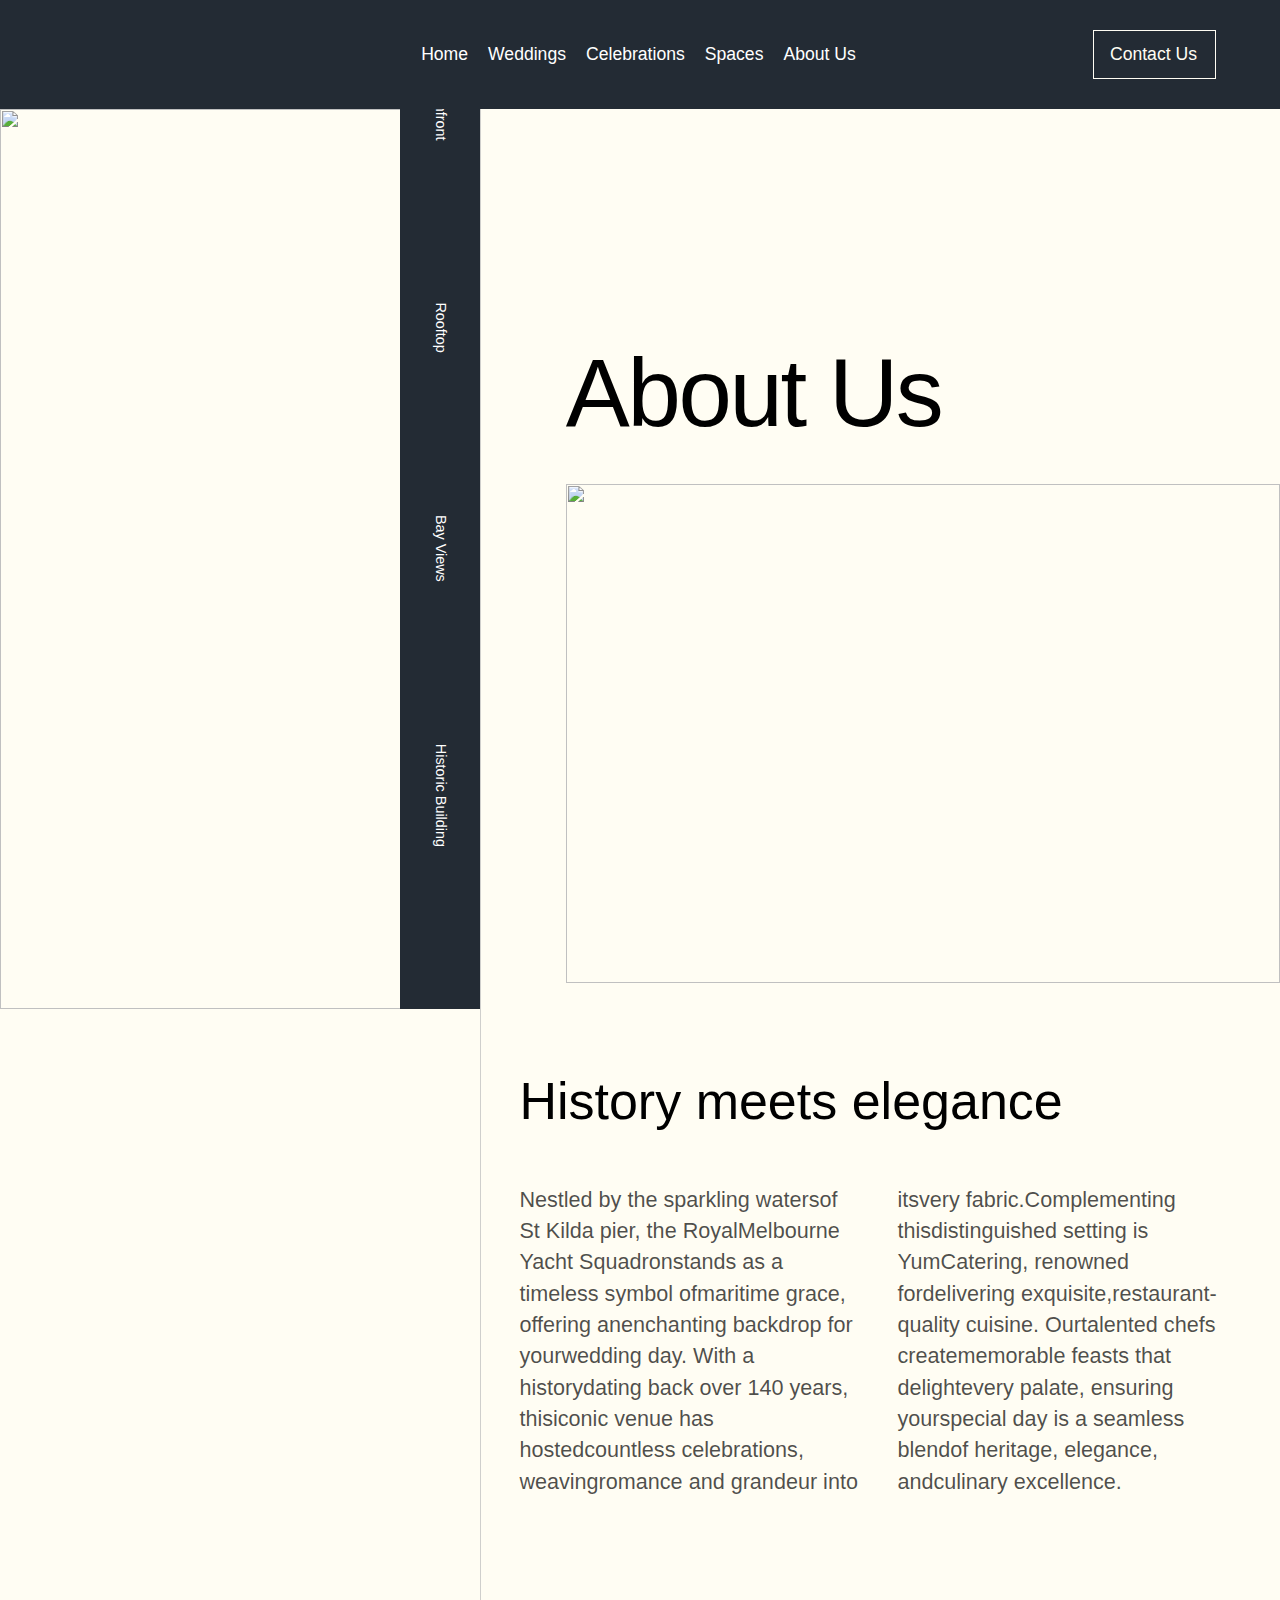
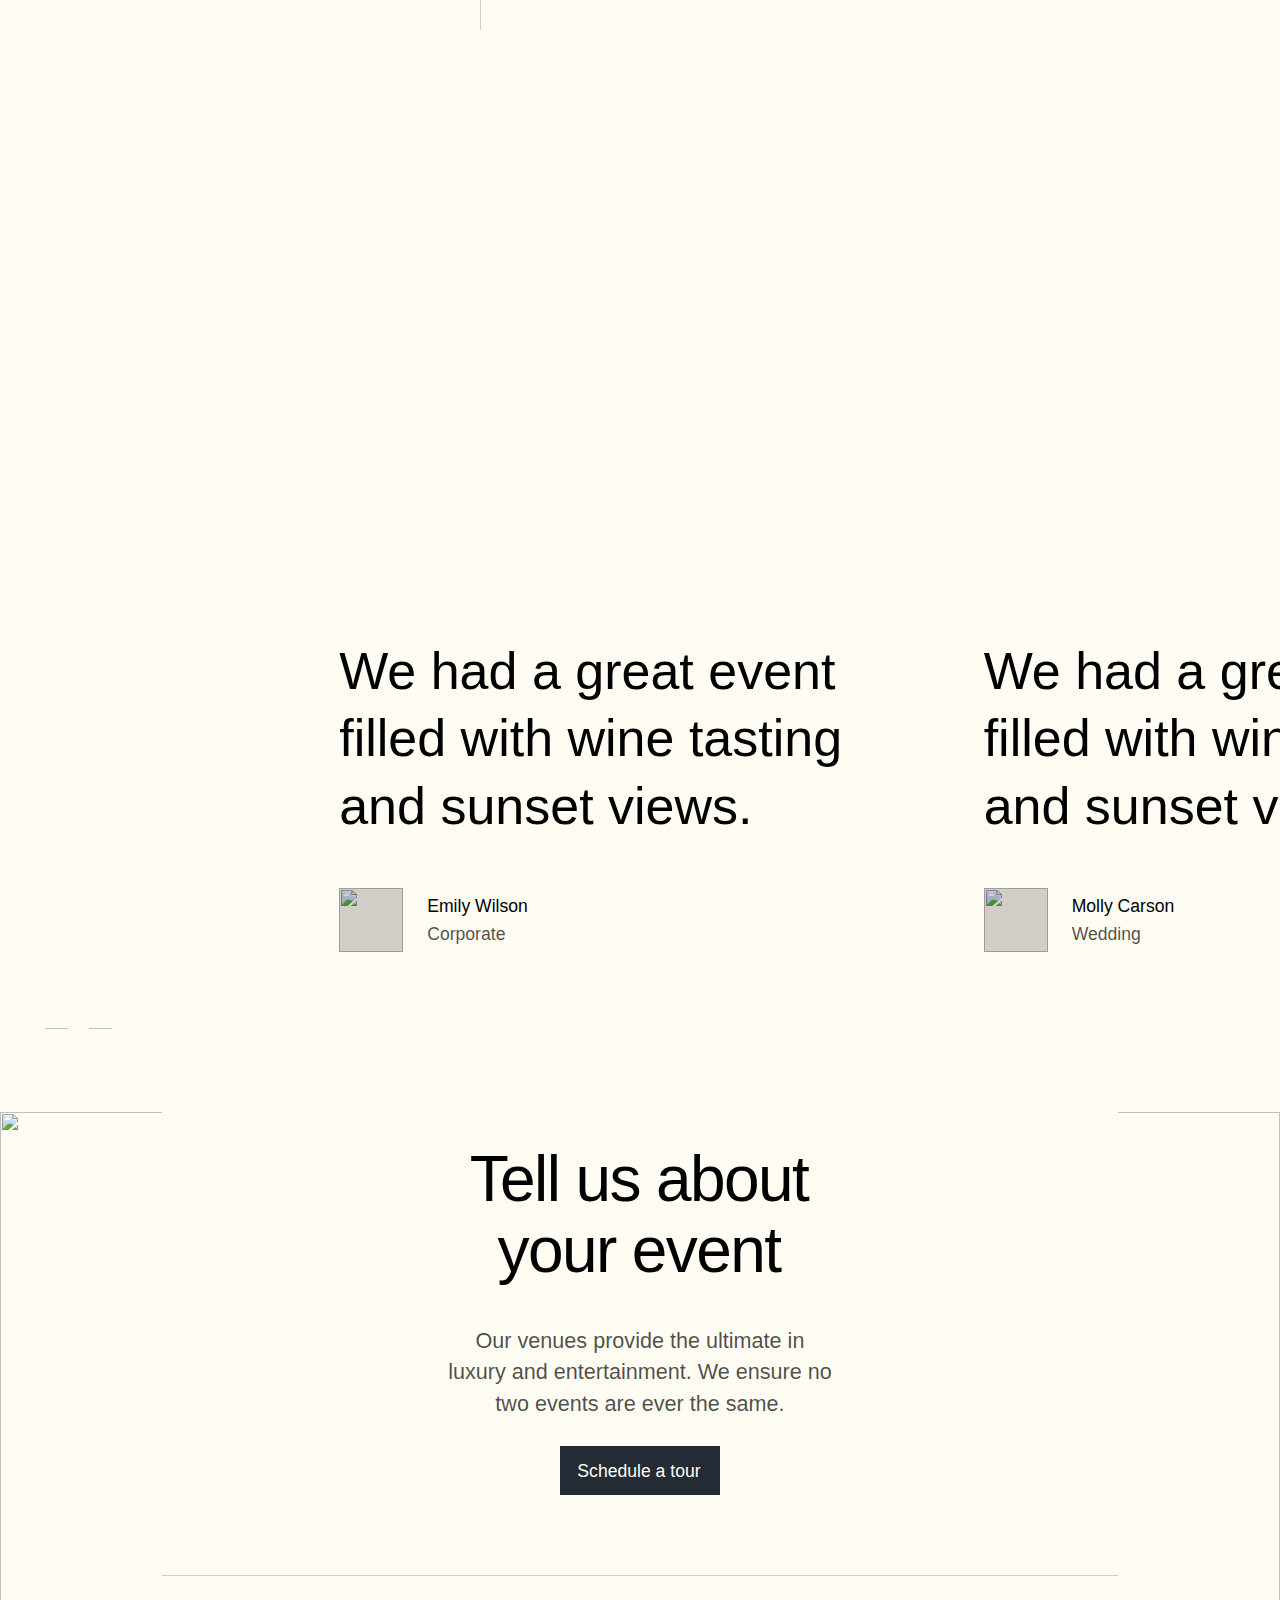
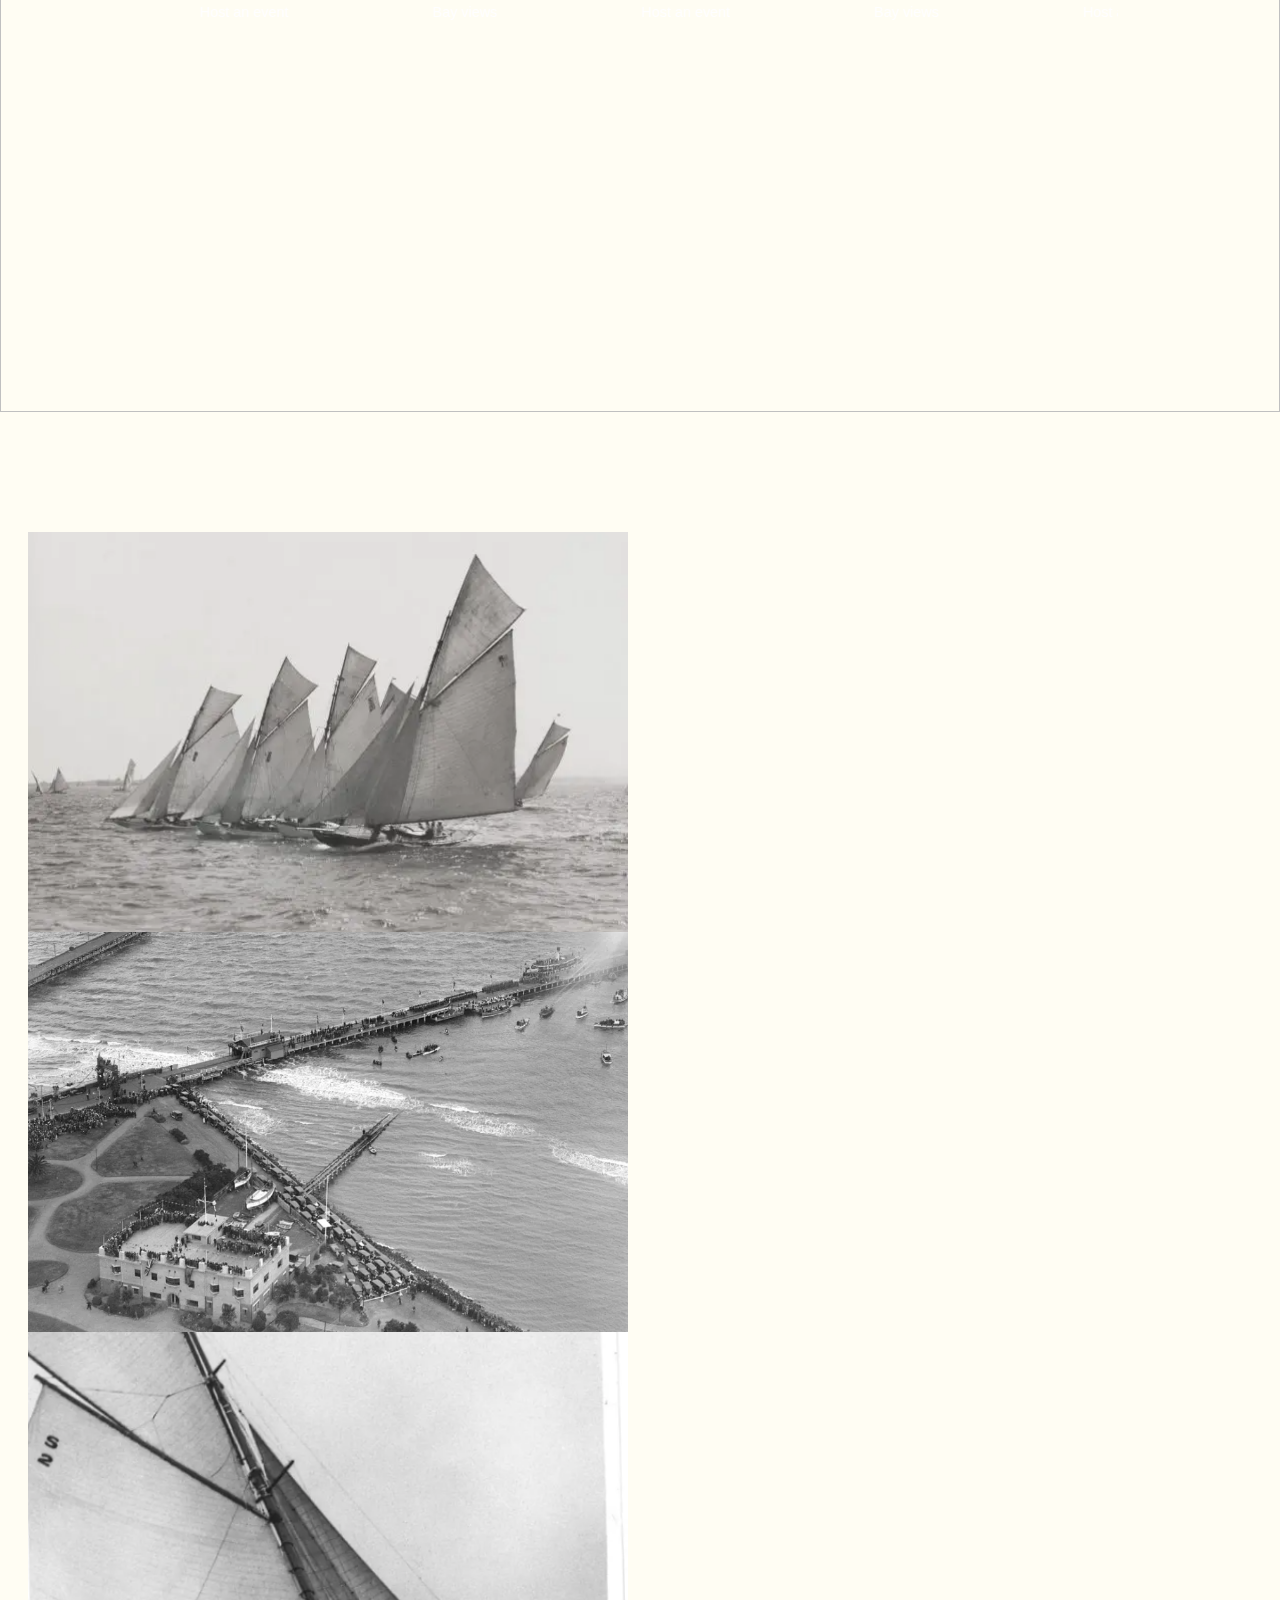
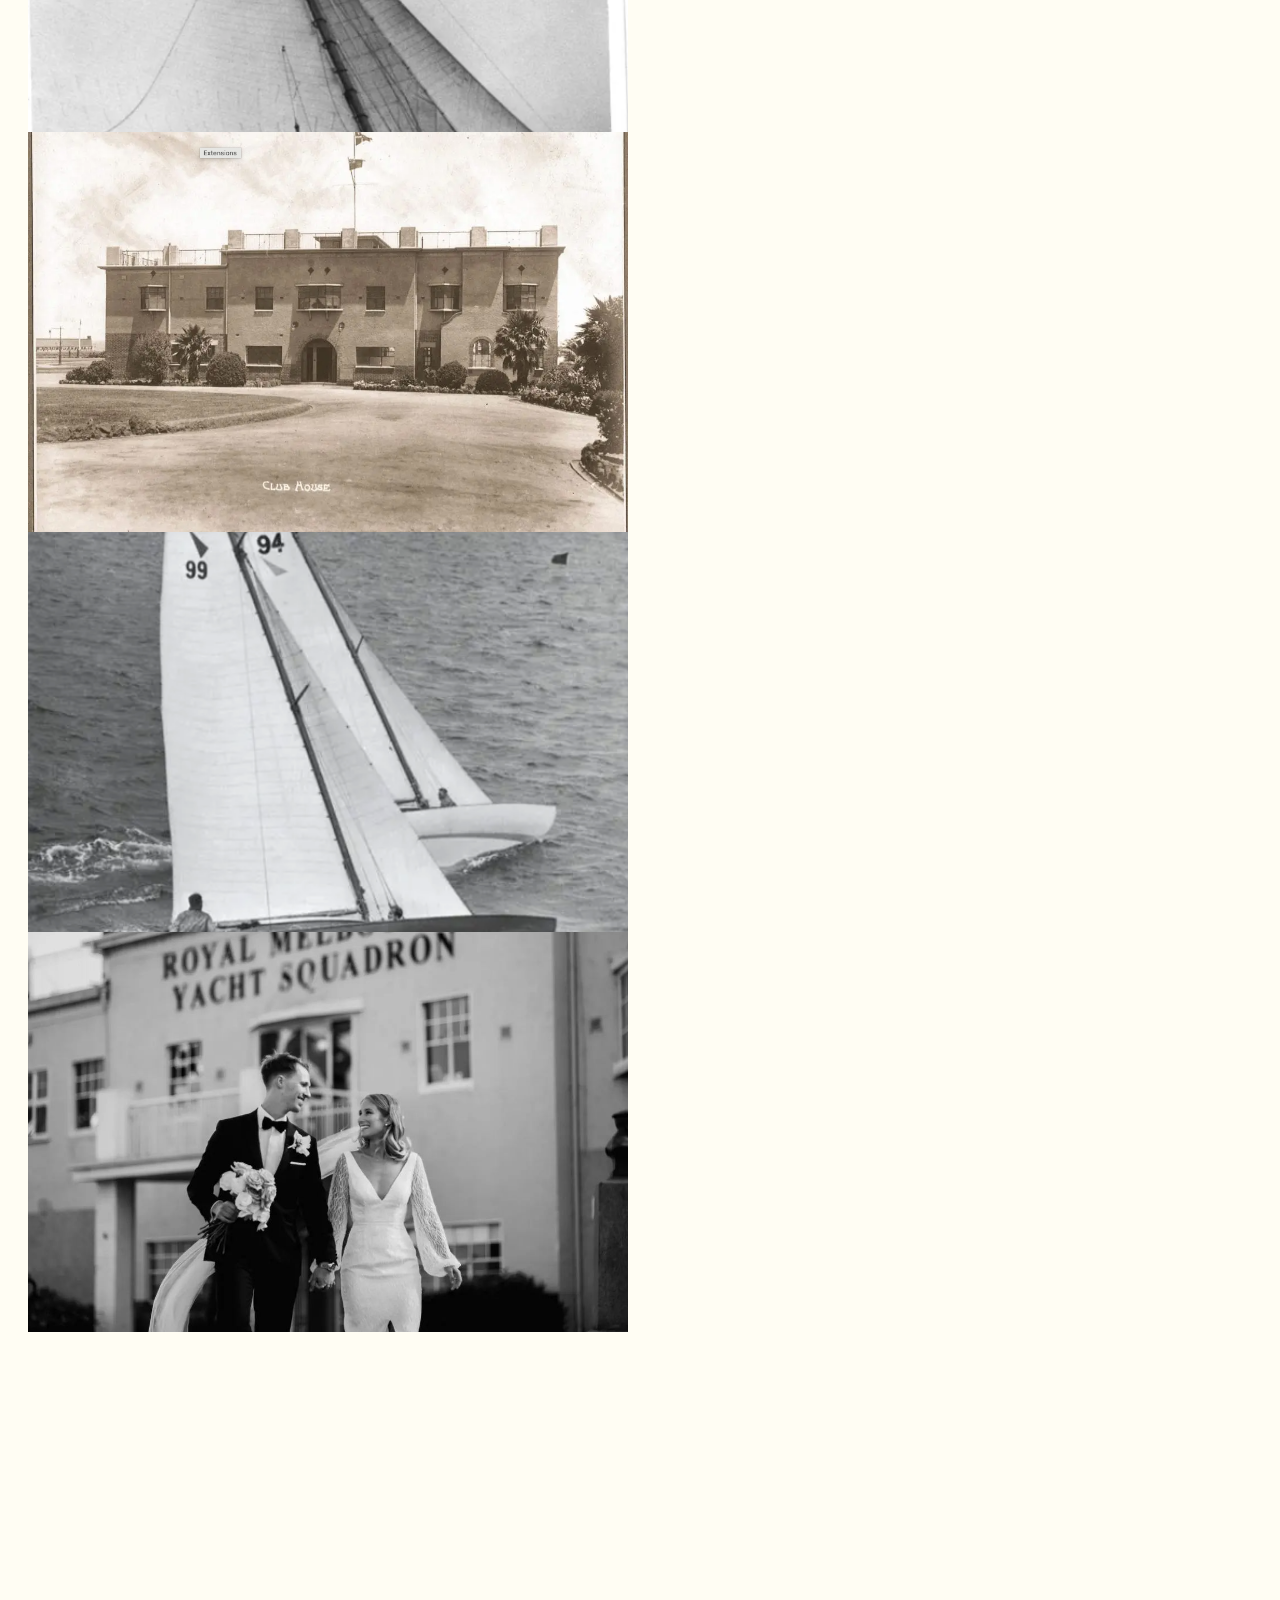
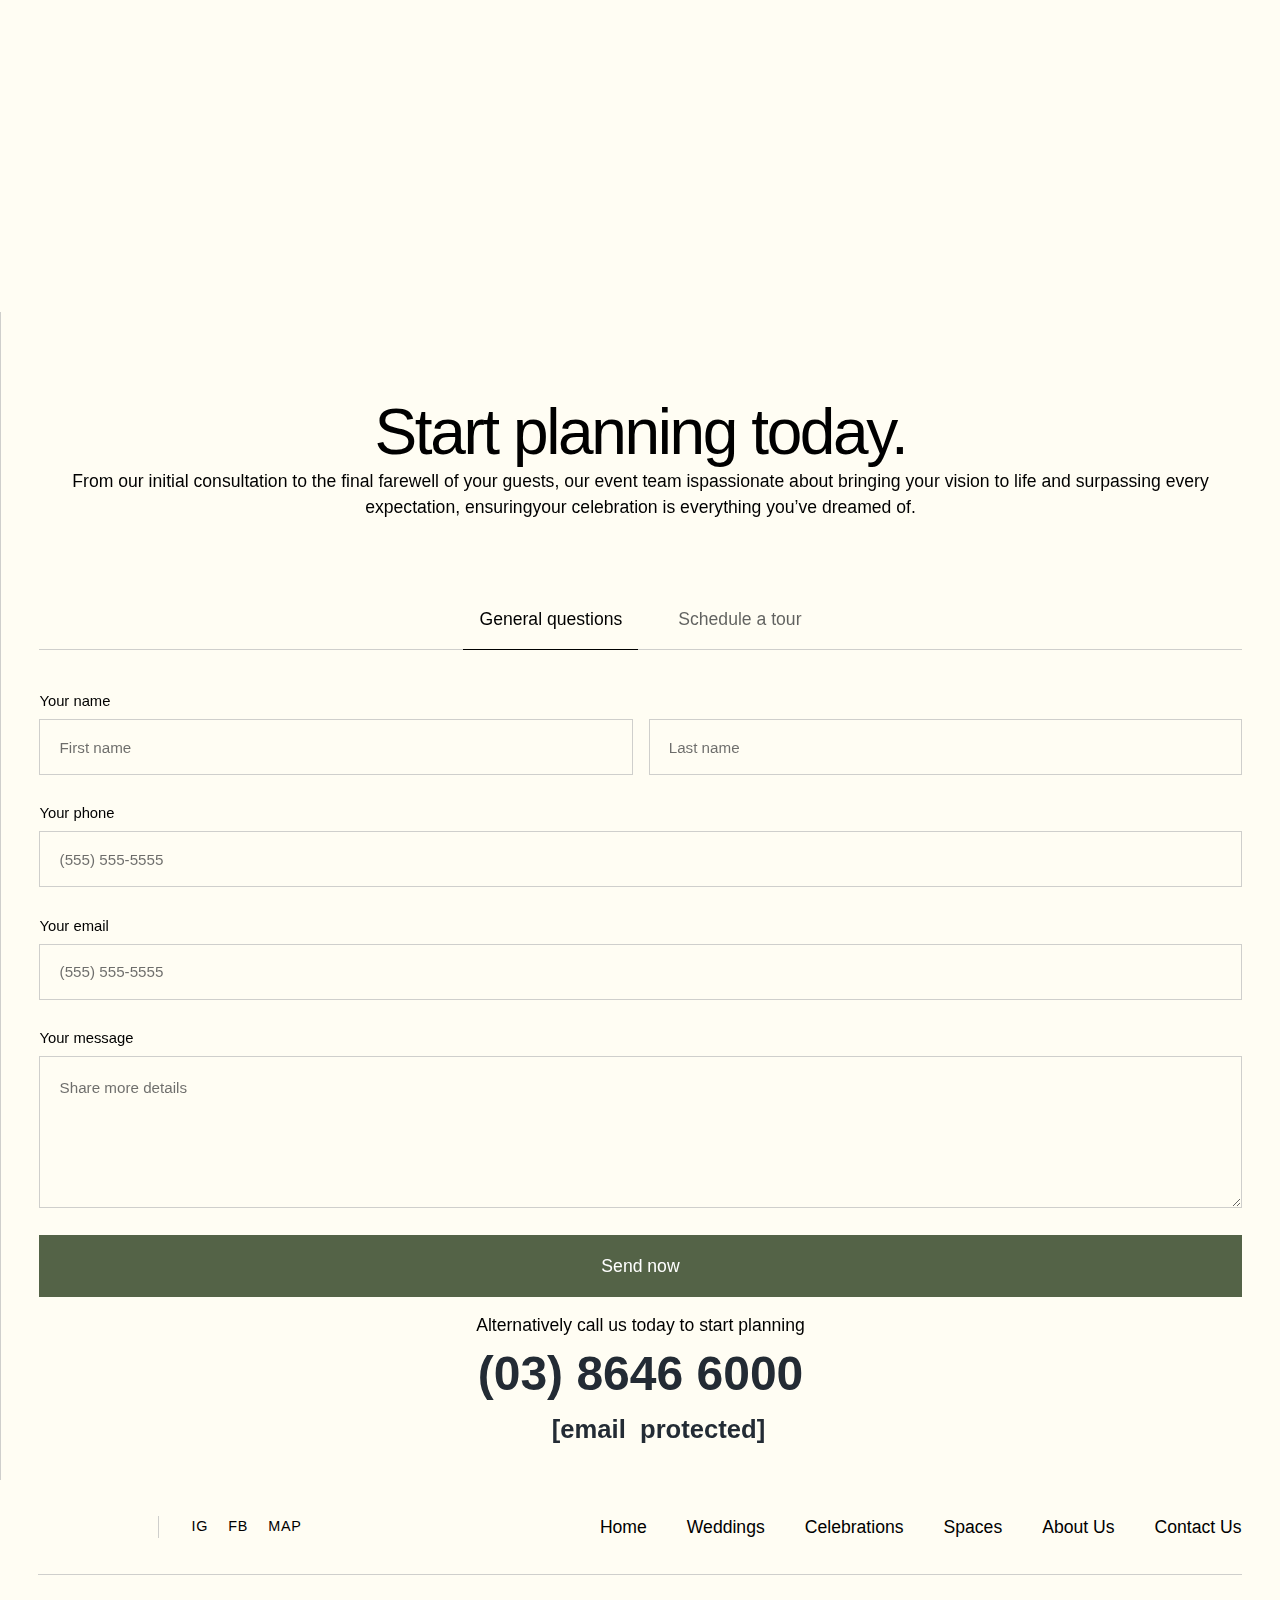
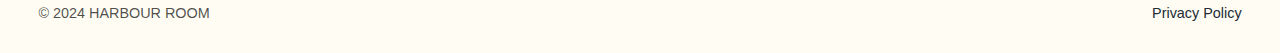
==== about-us.html @ 4103ea05 "Add files via upload" ====
<!DOCTYPE html>
<!-- This site was created in Webflow. https://webflow.com -->
<!-- Last Published: Mon Oct 14 2024 11:47:20 GMT+0000 (Coordinated Universal Time) -->
<html data-wf-domain="harbour.webflow.io" data-wf-page="670756ab6665397a78c5fcaa" data-wf-site="670756aa6665397a78c5fc06" lang="en">
    <head>
        <meta charset="utf-8"/>
        <title>About</title>
        <meta content="About" property="og:title"/>
        <meta content="About" property="twitter:title"/>
        <meta content="width=device-width, initial-scale=1" name="viewport"/>
        <meta content="Webflow" name="generator"/>
        <link href="style.css" rel="stylesheet" type="text/css"/>
        <script type="text/javascript">
            !function(o, c) {
                var n = c.documentElement
                  , t = " w-mod-";
                n.className += t + "js",
                ("ontouchstart"in o || o.DocumentTouch && c instanceof DocumentTouch) && (n.className += t + "touch")
            }(window, document);
        </script>
        <link href="https://cdn.prod.website-files.com/63cefdc9e8fd20f30ae374ee/63fc324bb898992b94e3741b_Favy-con.png" rel="shortcut icon" type="image/x-icon"/>
        <link href="https://cdn.prod.website-files.com/63cefdc9e8fd20f30ae374ee/63fc3253284d8703e1340100_Weby-con.png" rel="apple-touch-icon"/>
        <!-- Please keep this css code to improve the font quality-->
        <style>
            * {
                -webkit-font-smoothing: antialiased;
                -moz-osx-font-smoothing: grayscale;
            }
        </style>
    </head>
    <body>
        <div class="page-wrapper">
            <div class="preloader">
                <div class="clip">
                    <div class="preloader-logo">
                        <div>HARBOUR ROOM</div>
                    </div>
                    <div class="preloader-logo preloader-bottom">
                        <div>About</div>
                    </div>
                </div>
            </div>
            <main class="main-wrapper">
                <div data-animation="default" data-collapse="medium" data-duration="400" data-easing="ease" data-easing2="ease" role="banner" class="efi-nav-03 w-nav">
                    <div class="efi-nav-03-inner">
											<a href="index.html" class="efi-brand white w-nav-brand">
												<img src="https://cdn.prod.website-files.com/670756aa6665397a78c5fc06/670b1c973e164165fc788d27_HR-CREAM.png" loading="lazy" width="120" sizes="120px" alt="" srcset="https://cdn.prod.website-files.com/670756aa6665397a78c5fc06/670b1c973e164165fc788d27_HR-CREAM-p-500.png 500w, https://cdn.prod.website-files.com/670756aa6665397a78c5fc06/670b1c973e164165fc788d27_HR-CREAM-p-800.png 800w, https://cdn.prod.website-files.com/670756aa6665397a78c5fc06/670b1c973e164165fc788d27_HR-CREAM-p-1080.png 1080w, https://cdn.prod.website-files.com/670756aa6665397a78c5fc06/670b1c973e164165fc788d27_HR-CREAM-p-1600.png 1600w, https://cdn.prod.website-files.com/670756aa6665397a78c5fc06/670b1c973e164165fc788d27_HR-CREAM-p-2000.png 2000w, https://cdn.prod.website-files.com/670756aa6665397a78c5fc06/670b1c973e164165fc788d27_HR-CREAM-p-2600.png 2600w, https://cdn.prod.website-files.com/670756aa6665397a78c5fc06/670b1c973e164165fc788d27_HR-CREAM-p-3200.png 3200w, https://cdn.prod.website-files.com/670756aa6665397a78c5fc06/670b1c973e164165fc788d27_HR-CREAM.png 5000w"/>
										</a>
										<nav role="navigation" class="efi-nav-03-nav-menu w-nav-menu">
												<a href="index.html" class="efi-nav-link darknavybluenavbar w-nav-link">Home</a>
												<a href="weddings.html" class="efi-nav-link darknavybluenavbar w-nav-link">Weddings</a>
												<a href="celebrations.html" class="efi-nav-link darknavybluenavbar w-nav-link">Celebrations</a>
												<a href="spaces.html" class="efi-nav-link darknavybluenavbar w-nav-link">Spaces</a>
												<a href="about-us.html" class="efi-nav-link darknavybluenavbar w-nav-link">About Us</a>
										</nav>
										<a href="contact-us.html" class="button is-icon hide-tablet w-inline-block">
                            <div class="clip">
                                <div class="button-text textnavbar">
                                    <div class="text-size-tiny text-color-black textnavbar">Contact Us</div>
                                </div>
                                <div class="button-text button-text-bottom">
                                    <div class="text-size-tiny text-color-black">Contact Us</div>
                                </div>
                            </div>
                        </a>
                        <div class="efi-button-menu w-nav-button">
                            <div class="icon white w-icon-nav-menu"></div>
                        </div>
                    </div>
                </div>
                <div class="about-hero">
                    <div data-w-id="ff71f918-5d65-c9d0-6750-a0932d5bd786" class="about-hero-block">
                        <div id="w-node-ff71f918-5d65-c9d0-6750-a0932d5bd787-78c5fcaa" class="basic-hero-left">
                            <div id="w-node-ff71f918-5d65-c9d0-6750-a0932d5bd788-78c5fcaa" class="basic-hero-side">
                                <img src="https://cdn.prod.website-files.com/670756aa6665397a78c5fc06/670b238801de0ce13845ffaf_Screen%20Shot%202024-09-26%20at%203.10.56%20pm.png" loading="lazy" alt="" class="image-fill"/>
                            </div>
                        </div>
                        <div id="w-node-ff71f918-5d65-c9d0-6750-a0932d5bd78b-78c5fcaa" class="strip-loop">
                            <div class="home-hero-strip">
                                <div class="rotate-text">
																	<div class="text-size-xsmall">Bay Views</div>
																	<div class="text-size-xsmall">Beachfront</div>
																	<div class="text-size-xsmall">Rooftop</div>
																	<div class="text-size-xsmall">Bay Views</div>
																	<div class="text-size-xsmall">Historic Building</div>
                                </div>
                                <div class="rotate-text">
																	<div class="text-size-xsmall">Bay Views</div>
																	<div class="text-size-xsmall">Beachfront</div>
																	<div class="text-size-xsmall">Rooftop</div>
																	<div class="text-size-xsmall">Bay Views</div>
																	<div class="text-size-xsmall">Historic Building</div>
                                </div>
                            </div>
                        </div>
                        <div id="w-node-ff71f918-5d65-c9d0-6750-a0932d5bd797-78c5fcaa" class="about-hero-right">
                            <div class="about-hero-content">
                                <div id="w-node-ff71f918-5d65-c9d0-6750-a0932d5bd79a-78c5fcaa" class="padding-vertical padding-medium">
                                    <div class="padding-left padding-large">
                                        <div class="margin-bottom">
                                            <div data-w-id="089b2be0-e39d-7f14-6cbe-6969676c0ebd" class="about-hero-text">
                                                <div class="about-hero-heading">
                                                    <h1 class="heading-style-h1">About Us</h1>
                                                </div>
                                            </div>
                                        </div>
                                    </div>
                                </div>
                                <div class="padding-left padding-large">
                                    <div class="about-hero-image">
                                        <img src="https://cdn.prod.website-files.com/670756aa6665397a78c5fc06/670b2388d43d7adda227464a_Screen%20Shot%202024-09-26%20at%203.11.11%20pm.png" loading="lazy" sizes="(max-width: 479px) 87vw, (max-width: 767px) 51vw, (max-width: 991px) 46vw, (max-width: 1919px) 59vw, 65vw" srcset="https://cdn.prod.website-files.com/670756aa6665397a78c5fc06/670b2388d43d7adda227464a_Screen%20Shot%202024-09-26%20at%203.11.11%20pm-p-500.png 500w, https://cdn.prod.website-files.com/670756aa6665397a78c5fc06/670b2388d43d7adda227464a_Screen%20Shot%202024-09-26%20at%203.11.11%20pm-p-800.png 800w, https://cdn.prod.website-files.com/670756aa6665397a78c5fc06/670b2388d43d7adda227464a_Screen%20Shot%202024-09-26%20at%203.11.11%20pm.png 1019w" alt="" class="image-fill"/>
                                    </div>
                                </div>
                                <div class="padding-vertical padding-large">
                                    <div class="padding-horizontal padding-large">
                                        <div class="margin-bottom margin-medium">
                                            <div class="about-hero-description">
                                                <p class="text-size-large">
                                                    History meets elegance<br/>
                                                </p>
                                            </div>
                                        </div>
                                        <div class="margin-bottom margin-medium">
                                            <div class="home-feature-text">
                                                <p class="text-size-regular dual-paragraph text-color-grey">
                                                    Nestled by the sparkling watersof St Kilda pier, the RoyalMelbourne Yacht Squadronstands as a timeless symbol ofmaritime grace, offering anenchanting backdrop for yourwedding day. With a historydating back over 140 years, thisiconic venue has hostedcountless celebrations, weavingromance and grandeur into itsvery fabric.Complementing thisdistinguished setting is YumCatering, renowned fordelivering exquisite,restaurant-quality cuisine. Ourtalented chefs creatememorable feasts that delightevery palate, ensuring yourspecial day is a seamless blendof heritage, elegance, andculinary excellence.<br/>
                                                </p>
                                            </div>
                                        </div>
                                    </div>
                                </div>
                            </div>
                        </div>
                        <div id="w-node-ff71f918-5d65-c9d0-6750-a0932d5bd7a7-78c5fcaa" class="basic-hero-bottom">
                            <div class="padding-vertical padding-large">
                                <div class="padding-horizontal padding-medium">
                                    <div class="services-bottom-content">
                                        <div data-w-id="dd271ce9-48e7-0dba-3b5f-7899a14c0c36">
                                            <div class="clip">
                                                <h1 class="heading-style-h1 text-color-white text-align-center h1abouthero">Testimonials</h1>
                                            </div>
                                        </div>
                                    </div>
                                </div>
                            </div>
                        </div>
                    </div>
                </div>
                <div class="testimonials">
                    <div>
                        <div class="padding-bottom padding-xlarge">
                            <div class="padding-horizontal padding-medium">
                                <div>
                                    <div data-delay="4000" data-animation="slide" class="testimonial-slider w-slider" data-autoplay="false" data-easing="ease" data-hide-arrows="false" data-disable-swipe="false" data-autoplay-limit="0" data-nav-spacing="5" data-duration="500" data-infinite="true">
                                        <div class="mask w-slider-mask">
                                            <div class="testimonial-slide w-slide">
                                                <div class="testimonial-slide-content">
                                                    <div class="margin-bottom margin-medium">
                                                        <p class="text-size-large">We had a great event filled with wine tasting and sunset views.</p>
                                                    </div>
                                                    <div class="testimonial-slide-text">
                                                        <div class="testimonial-image">
                                                            <img src="https://cdn.prod.website-files.com/670756aa6665397a78c5fc06/670756ab6665397a78c5fdd3_Face%20three.webp" loading="lazy" alt="" sizes="(max-width: 479px) 47.99715805053711px, (max-width: 767px) 10vw, 63.99147415161133px" srcset="https://cdn.prod.website-files.com/670756aa6665397a78c5fc06/670756ab6665397a78c5fdd3_Face%2520three-p-500.jpeg 500w, https://cdn.prod.website-files.com/670756aa6665397a78c5fc06/670756ab6665397a78c5fdd3_Face%20three.webp 640w" class="image-fill"/>
                                                            <div class="image-overlay"></div>
                                                        </div>
                                                        <div>
                                                            <p class="text-size-small">Emily Wilson</p>
                                                            <p class="text-size-small text-color-grey">Corporate</p>
                                                        </div>
                                                    </div>
                                                </div>
                                            </div>
                                            <div class="testimonial-slide w-slide">
                                                <div class="testimonial-slide-content">
                                                    <div class="margin-bottom margin-medium">
                                                        <p class="text-size-large">We had a great event filled with wine tasting and sunset views.</p>
                                                    </div>
                                                    <div class="testimonial-slide-text">
                                                        <div class="testimonial-image">
                                                            <img src="https://cdn.prod.website-files.com/670756aa6665397a78c5fc06/670756ab6665397a78c5fdd5_Face%20one.webp" loading="lazy" alt="" sizes="(max-width: 479px) 47.99715805053711px, (max-width: 767px) 10vw, 63.99147415161133px" srcset="https://cdn.prod.website-files.com/670756aa6665397a78c5fc06/670756ab6665397a78c5fdd5_Face%2520one-p-500.jpeg 500w, https://cdn.prod.website-files.com/670756aa6665397a78c5fc06/670756ab6665397a78c5fdd5_Face%20one.webp 640w" class="image-fill"/>
                                                            <div class="image-overlay"></div>
                                                        </div>
                                                        <div>
                                                            <p class="text-size-small">Molly Carson</p>
                                                            <p class="text-size-small text-color-grey">Wedding</p>
                                                        </div>
                                                    </div>
                                                </div>
                                            </div>
                                            <div class="testimonial-slide w-slide">
                                                <div class="testimonial-slide-content">
                                                    <div class="margin-bottom margin-medium">
                                                        <p class="text-size-large">We had a great event filled with wine tasting and sunset views.</p>
                                                    </div>
                                                    <div class="testimonial-slide-text">
                                                        <div class="testimonial-image">
                                                            <img src="https://cdn.prod.website-files.com/670756aa6665397a78c5fc06/670756ab6665397a78c5fdd4_Face%20four.webp" loading="lazy" alt="" sizes="(max-width: 479px) 47.99715805053711px, (max-width: 767px) 10vw, 63.99147415161133px" srcset="https://cdn.prod.website-files.com/670756aa6665397a78c5fc06/670756ab6665397a78c5fdd4_Face%2520four-p-500.jpeg 500w, https://cdn.prod.website-files.com/670756aa6665397a78c5fc06/670756ab6665397a78c5fdd4_Face%20four.webp 640w" class="image-fill"/>
                                                            <div class="image-overlay"></div>
                                                        </div>
                                                        <div>
                                                            <p class="text-size-small">Jessica Dawson</p>
                                                            <p class="text-size-small text-color-grey">Wedding</p>
                                                        </div>
                                                    </div>
                                                </div>
                                            </div>
                                        </div>
                                        <div class="testimonial-arrow w-slider-arrow-left">
                                            <img src="https://cdn.prod.website-files.com/670756aa6665397a78c5fc06/670756ab6665397a78c5fdbd_Left%20icon%20reg.svg" loading="lazy" alt="" class="icon-1x1-medium"/>
                                        </div>
                                        <div class="testimonial-arrow right-arrow w-slider-arrow-right">
                                            <img src="https://cdn.prod.website-files.com/670756aa6665397a78c5fc06/670756ab6665397a78c5fdbe_Righ%20icon%20reg.svg" loading="lazy" alt="" class="icon-1x1-medium"/>
                                        </div>
                                        <div class="testimonial-slide-nav w-slider-nav w-slider-nav-invert w-round"></div>
                                    </div>
                                </div>
                            </div>
                        </div>
                    </div>
                </div>
                <div class="basic-footer-action">
                    <div data-w-id="ff71f918-5d65-c9d0-6750-a0932d5bd7cc" class="call-center">
                        <div class="featured-background">
                            <img src="https://cdn.prod.website-files.com/670756aa6665397a78c5fc06/670b219dfc4e2e91ce3fa74a_305099148_607508421078916_7541260414501964688_n.jpg" loading="lazy" sizes="100vw" srcset="https://cdn.prod.website-files.com/670756aa6665397a78c5fc06/670b219dfc4e2e91ce3fa74a_305099148_607508421078916_7541260414501964688_n-p-500.jpg 500w, https://cdn.prod.website-files.com/670756aa6665397a78c5fc06/670b219dfc4e2e91ce3fa74a_305099148_607508421078916_7541260414501964688_n-p-800.jpg 800w, https://cdn.prod.website-files.com/670756aa6665397a78c5fc06/670b219dfc4e2e91ce3fa74a_305099148_607508421078916_7541260414501964688_n-p-1080.jpg 1080w, https://cdn.prod.website-files.com/670756aa6665397a78c5fc06/670b219dfc4e2e91ce3fa74a_305099148_607508421078916_7541260414501964688_n.jpg 1280w" alt="" class="image-fill"/>
                        </div>
                        <div class="padding-horizontal padding-medium">
                            <div id="w-node-ff71f918-5d65-c9d0-6750-a0932d5bd7d1-78c5fcaa" class="call-center-block">
                                <div class="padding-horizontal padding-medium">
                                    <div class="call-content">
                                        <div class="call-intro">
                                            <div data-w-id="ff71f918-5d65-c9d0-6750-a0932d5bd7d5" class="margin-bottom">
                                                <div class="clip">
                                                    <h2 class="heading-style-h2 text-align-center">Tell us about</h2>
                                                </div>
                                                <div class="clip">
                                                    <h2 class="heading-style-h2 text-align-center">your event</h2>
                                                </div>
                                            </div>
                                            <div id="w-node-ff71f918-5d65-c9d0-6750-a0932d5bd7d8-78c5fcaa" class="call-center-text">
                                                <div class="margin-bottom margin-small">
                                                    <p class="text-size-regular text-color-grey text-align-center">
                                                        Our venues provide the ultimate in luxury and entertainment. We ensure no two events are ever the same.
                                                        
                                                    </p>
                                                </div>
                                                <a href="contact-us.html" class="button is-icon w-inline-block">
                                                    <div class="clip">
                                                        <div class="button-text">
                                                            <div class="text-size-tiny text-color-black">Schedule a tour</div>
                                                        </div>
                                                        <div class="button-text button-text-bottom">
                                                            <div class="text-size-tiny text-color-black">Host an event</div>
                                                        </div>
                                                    </div>
                                                </a>
                                            </div>
                                        </div>
                                    </div>
                                </div>
                                <div class="call-bottom">
                                    <div class="padding-horizontal padding-medium">
                                        <div class="home-feature-top-content">
                                            <div class="call-strip">
                                                <div class="text-size-xsmall">Host an event</div>
                                                <div class="text-size-xsmall">Bay views</div>
                                                <div class="text-size-xsmall">Host an event</div>
                                                <div class="text-size-xsmall">Bay views</div>
                                                <div class="text-size-xsmall">Host an event</div>
                                                <div class="text-size-xsmall">Bay views</div>
                                            </div>
                                            <div class="call-strip">
                                                <div class="text-size-xsmall">Host an event</div>
                                                <div class="text-size-xsmall">Bay views</div>
                                                <div class="text-size-xsmall">Host an event</div>
                                                <div class="text-size-xsmall">Bay views</div>
                                                <div class="text-size-xsmall">Host an event</div>
                                                <div class="text-size-xsmall">Bay views</div>
                                            </div>
                                        </div>
                                    </div>
                                </div>
                            </div>
                        </div>
                    </div>
                </div>

								<div class="gallery-module" style="padding-top: 120px;">
									<ul class="gallery-slider popup-gallery">
										<li>
												<img src="imgs/Slider-about/1 (1).png" alt="">
										</li>
								
										<li>
												<img src="imgs/Slider-about/1 (2).png" alt="">
										</li>
										<li>
												<img src="imgs/Slider-about/1 (3).png" alt="">
										</li>
										<li>
												<img src="imgs/Slider-about/1 (4).png" alt="">
										</li>
										<li>
												<img src="imgs/Slider-about/1 (5).png" alt="">
										</li>
										<li>
											<img src="imgs/Slider-about/1 (6).webp" alt="">
									</li>
							
									
										
									</ul>
								</div>

								<div style="width: 100%; height: 500px; padding-top: 60px;">
									<iframe 
											src="https://www.google.com/maps/embed?pb=!1m18!1m12!1m3!1d3151.964768834393!2d144.9694091!3d-37.8632973!2m3!1f0!2f0!3f0!3m2!1i1024!2i768!4f13.1!3m3!1m2!1s0x6ad669fc49ff16bf%3A0x67dfb8acd1918521!2sHarbour%20Room!5e0!3m2!1sen!2sau!4v1697306584049!5m2!1sen!2sau" 
											width="100%" 
											height="100%" 
											style="border:0;" 
											allowfullscreen="" 
											loading="lazy" 
											referrerpolicy="no-referrer-when-downgrade">
									</iframe>
							</div>
                <div class="footer">
                    <div class="footer-block">
                        <div class="basic-hero-block">
                            <div class="contact-hero-left">
                                <div data-w-id="5a361911-82d6-07d4-bead-7258f9fcea68" class="padding-vertical padding-large">
                                    <div class="padding-horizontal padding-medium">
                                        <div class="home-hero-heading">
                                            <h1 class="heading-style-h1 text-align-center">Start planning today.</h1>
                                            <p class="paragraph">From our initial consultation to the final farewell of your guests, our event team ispassionate about bringing your vision to life and surpassing every expectation, ensuringyour celebration is everything you’ve dreamed of.</p>
                                        </div>
                                    </div>
                                </div>
                                <div id="w-node-_5a361911-82d6-07d4-bead-7258f9fcea6f-faf435f2" class="padding-bottom padding-large">
                                    <div class="padding-horizontal padding-large">
                                        <div class="contact-content">
                                            <div class="contact-body">
                                                <div data-current="Tab 1" data-easing="ease" data-duration-in="300" data-duration-out="100" class="contact-tabs w-tabs">
                                                    <div class="contact-tab-menu w-tab-menu">
                                                        <a data-w-tab="Tab 1" class="contact-tab-link into-view-3 w-inline-block w-tab-link w--current">
                                                            <div class="text-size-small">General questions</div>
                                                        </a>
                                                        <a data-w-tab="Tab 3" class="contact-tab-link w-inline-block w-tab-link">
                                                            <div class="text-size-small">Schedule a tour</div>
                                                        </a>
                                                    </div>
                                                    <div class="into-view-6 w-tab-content">
                                                        <div data-w-tab="Tab 1" class="w-tab-pane w--tab-active">
                                                            <div class="contact-body-block">
                                                                <div class="w-form">
                                                                    <form id="email-form" name="email-form" data-name="Email Form" method="get" data-wf-page-id="670756ab6665397a78c5fcaa" data-wf-element-id="5a361911-82d6-07d4-bead-7258f9fcea7f">
                                                                        <div class="margin-bottom margin-small">
                                                                            <div class="margin-bottom margin-tiny">
                                                                                <label for="name" class="form-label">Your name</label>
                                                                            </div>
                                                                            <div class="form-two-columns">
                                                                                <div id="w-node-_5a361911-82d6-07d4-bead-7258f9fcea85-faf435f2" class="form-input-block">
                                                                                    <input class="input w-input" maxlength="256" name="First-name-7" data-name="First Name 7" placeholder="First name" type="text" id="First-name-7"/>
                                                                                </div>
                                                                                <div id="w-node-_5a361911-82d6-07d4-bead-7258f9fcea87-faf435f2" class="form-input-block">
                                                                                    <input class="input w-input" maxlength="256" name="Last-name-7" data-name="Last Name 7" placeholder="Last name" type="text" id="Last-name-7"/>
                                                                                </div>
                                                                            </div>
                                                                        </div>
                                                                        <div class="margin-bottom margin-small">
                                                                            <div class="margin-bottom margin-tiny">
                                                                                <label for="name" class="form-label">Your phone</label>
                                                                            </div>
                                                                            <div>
                                                                                <div class="form-input-block">
                                                                                    <input class="input w-input" maxlength="256" name="Phone-9" data-name="Phone 9" placeholder="(555) 555-5555" type="tel" id="Phone-9"/>
                                                                                </div>
                                                                            </div>
                                                                        </div>
                                                                        <div class="margin-bottom margin-small">
                                                                            <div class="margin-bottom margin-tiny">
                                                                                <label for="name" class="form-label">Your email</label>
                                                                            </div>
                                                                            <div>
                                                                                <div class="form-input-block">
                                                                                    <input class="input w-input" maxlength="256" name="Phone-5" data-name="Phone 5" placeholder="(555) 555-5555" type="tel" id="Phone-5"/>
                                                                                </div>
                                                                            </div>
                                                                        </div>
                                                                        <div class="margin-bottom margin-small">
                                                                            <div class="margin-bottom margin-tiny">
                                                                                <label for="name" class="form-label">Your message</label>
                                                                            </div>
                                                                            <div class="form-input-block">
                                                                                <textarea id="Message-7" name="Message-7" maxlength="5000" data-name="Message 7" placeholder="Share more details" class="input is-text-area w-input"></textarea>
                                                                            </div>
                                                                        </div>
                                                                        <input type="submit" data-wait="Please wait..." class="button is-form-submit w-button" value="Send now"/>
                                                                    </form>
                                                                    <div class="form-success w-form-done">
                                                                        <div>Thank you! Your submission has been received!</div>
                                                                    </div>
                                                                    <div class="form-error w-form-fail">
                                                                        <div>Oops! Something went wrong while submitting the form.</div>
                                                                    </div>
                                                                </div>
                                                            </div>
                                                        </div>
                                                        <div data-w-tab="Tab 3" class="w-tab-pane">
                                                            <div class="contact-body-block">
                                                                <div class="w-form">
                                                                    <form id="email-form" name="email-form" data-name="Email Form" method="get" data-wf-page-id="670756ab6665397a78c5fcaa" data-wf-element-id="5a361911-82d6-07d4-bead-7258f9fceaa7">
                                                                        <div class="margin-bottom margin-small">
                                                                            <div class="margin-bottom margin-tiny">
                                                                                <label for="name" class="form-label">Your name</label>
                                                                            </div>
                                                                            <div class="form-two-columns">
                                                                                <div id="w-node-_5a361911-82d6-07d4-bead-7258f9fceaad-faf435f2" class="form-input-block">
                                                                                    <input class="input w-input" maxlength="256" name="First-name-6" data-name="First Name 6" placeholder="First name" type="text" id="First-name-6"/>
                                                                                </div>
                                                                                <div id="w-node-_5a361911-82d6-07d4-bead-7258f9fceaaf-faf435f2" class="form-input-block">
                                                                                    <input class="input w-input" maxlength="256" name="Last-name-6" data-name="Last Name 6" placeholder="Last name" type="text" id="Last-name-6"/>
                                                                                </div>
                                                                            </div>
                                                                        </div>
                                                                        <div class="margin-bottom margin-small">
                                                                            <div class="margin-bottom margin-tiny">
                                                                                <label for="name" class="form-label">Your phone</label>
                                                                            </div>
                                                                            <div>
                                                                                <div class="form-input-block">
                                                                                    <input class="input w-input" maxlength="256" name="Phone-8" data-name="Phone 8" placeholder="(555) 555-5555" type="tel" id="Phone-8"/>
                                                                                </div>
                                                                            </div>
                                                                        </div>
                                                                        <div class="margin-bottom margin-small">
                                                                            <div class="margin-bottom margin-tiny">
                                                                                <label for="name" class="form-label">Your email</label>
                                                                            </div>
                                                                            <div>
                                                                                <div class="form-input-block">
                                                                                    <input class="input w-input" maxlength="256" name="Phone-5" data-name="Phone 5" placeholder="(555) 555-5555" type="tel" id="Phone-5"/>
                                                                                </div>
                                                                            </div>
                                                                        </div>
                                                                        <div class="margin-bottom margin-small">
                                                                            <div class="margin-bottom margin-tiny">
                                                                                <label for="name" class="form-label">Your message</label>
                                                                            </div>
                                                                            <div class="form-input-block">
                                                                                <textarea id="Message-6" name="Message-6" maxlength="5000" data-name="Message 6" placeholder="Share more details" class="input is-text-area w-input"></textarea>
                                                                            </div>
                                                                        </div>
                                                                        <input type="submit" data-wait="Please wait..." class="button is-form-submit w-button" value="Send now"/>
                                                                    </form>
                                                                    <div class="form-success w-form-done">
                                                                        <div>Thank you! Your submission has been received!</div>
                                                                    </div>
                                                                    <div class="form-error w-form-fail">
                                                                        <div>Oops! Something went wrong while submitting the form.</div>
                                                                    </div>
                                                                </div>
                                                            </div>
                                                        </div>
                                                    </div>
                                                </div>
                                            </div>
                                        </div>
                                        <p class="paragraph">Alternatively call us today to start planning</p>
                                        <a href="tel:(03)86466000" class="link-2">(03) 8646 6000</a>
                                        <div class="emailfooter">
                                            <img src="https://cdn.prod.website-files.com/670756aa6665397a78c5fc06/670cd33ee940c14d6f702499_email-9-svgrepo-com.svg" loading="lazy" width="36" alt=""/>
                                            <a href="/cdn-cgi/l/email-protection#bfdac9dad1cbccffd7decdddd0cacdcdd0d0d291dcd0d291deca" class="link">
                                                <span class="__cf_email__" data-cfemail="f59083909b8186b59d9487979a8087879a9a98db969a98db9480">[email &#160;protected]</span>
                                            </a>
                                        </div>
                                    </div>
                                </div>
                            </div>
                        </div>
                        <div class="padding-horizontal padding-medium">
                            <div class="footer-content">
                                <div id="w-node-b1f29f2b-4c9e-18b1-1886-3a4375203ccf-faf435f2" class="footer-left">
                                    <a id="w-node-_97509895-6aaf-b95e-26d1-65b5faf435fc-faf435f2" href="index.html" class="footer-brand w-inline-block">
                                        <img src="https://cdn.prod.website-files.com/670756aa6665397a78c5fc06/670b1c9773f57e3c96dc0bbf_HR-BLACK.png" loading="lazy" width="Auto" sizes="87.99715423583984px" alt="" srcset="https://cdn.prod.website-files.com/670756aa6665397a78c5fc06/670b1c9773f57e3c96dc0bbf_HR-BLACK-p-500.png 500w, https://cdn.prod.website-files.com/670756aa6665397a78c5fc06/670b1c9773f57e3c96dc0bbf_HR-BLACK-p-800.png 800w, https://cdn.prod.website-files.com/670756aa6665397a78c5fc06/670b1c9773f57e3c96dc0bbf_HR-BLACK-p-1080.png 1080w, https://cdn.prod.website-files.com/670756aa6665397a78c5fc06/670b1c9773f57e3c96dc0bbf_HR-BLACK-p-1600.png 1600w, https://cdn.prod.website-files.com/670756aa6665397a78c5fc06/670b1c9773f57e3c96dc0bbf_HR-BLACK-p-2000.png 2000w, https://cdn.prod.website-files.com/670756aa6665397a78c5fc06/670b1c9773f57e3c96dc0bbf_HR-BLACK-p-2600.png 2600w, https://cdn.prod.website-files.com/670756aa6665397a78c5fc06/670b1c9773f57e3c96dc0bbf_HR-BLACK-p-3200.png 3200w, https://cdn.prod.website-files.com/670756aa6665397a78c5fc06/670b1c9773f57e3c96dc0bbf_HR-BLACK.png 5000w"/>
                                    </a>
                                    <div class="footer-social">
                                        <a href="https://www.instagram.com/harbourroomstkilda/" target="_blank" class="social-icon w-inline-block">
                                            <p class="text-size-tiny text-style-allcaps">IG</p>
                                        </a>
                                        <a href="https://www.facebook.com/harbourroomstkilda/" target="_blank" class="social-icon w-inline-block">
                                            <p class="text-size-tiny text-style-allcaps">FB</p>
                                        </a>
                                        <a href="https://www.google.com/maps/place/Harbour+Room/@-37.8632973,144.9715978,15z/data=!4m6!3m5!1s0x6ad669fc49ff16bf:0x67dfb8acd1918521!8m2!3d-37.8632973!4d144.9715978!16s%2Fg%2F11fgkr6_h9?entry=ttu&amp;g_ep=EgoyMDI0MTAwOS4wIKXMDSoASAFQAw%3D%3D" target="_blank" class="social-icon w-inline-block">
                                            <p class="text-size-tiny text-style-allcaps">Map</p>
                                        </a>
                                    </div>
                                </div>
                                <div class="footer-menu">
																	<a href="index.html" aria-current="page" class="fotter-menu-link w-inline-block w--current">
																		<p class="text-size-small">Home</p>
																</a>
																<a href="weddings.html" aria-current="page" class="fotter-menu-link w-inline-block w--current">
																		<p class="text-size-small">Weddings</p>
																</a>
																<a href="celebrations.html" aria-current="page" class="fotter-menu-link w-inline-block w--current">
																		<p class="text-size-small">Celebrations</p>
																</a>
																<a href="spaces.html" aria-current="page" class="fotter-menu-link w-inline-block w--current">
																		<p class="text-size-small">Spaces</p>
																</a>
																<a href="about-us.html" aria-current="page" class="fotter-menu-link w-inline-block w--current">
																		<p class="text-size-small">About Us</p>
																</a>
																<a href="contact-us.html" class="fotter-menu-link w-inline-block">
																		<p class="text-size-small">Contact Us</p>
																</a>
                                </div>
                            </div>
                            <div class="footer-credit">
                                <div id="w-node-_1fe868b8-605b-63fd-502a-b59ee4263b93-faf435f2" class="text-size-tiny text-color-grey">© 2024 HARBOUR ROOM</div>
                                <div id="w-node-fe1758d6-198d-d89e-e083-2ca47a89aaa6-faf435f2" class="text-size-tiny">
                                    <a href="#" class="hyperlink">Privacy Policy</a>
                                </div>
                            </div>
                        </div>
                    </div>
                </div>
            </main>
        </div>
        <script data-cfasync="false" src="/cdn-cgi/scripts/5c5dd728/cloudflare-static/email-decode.min.js"></script>
        <script src="https://d3e54v103j8qbb.cloudfront.net/js/jquery-3.5.1.min.dc5e7f18c8.js?site=670756aa6665397a78c5fc06" type="text/javascript" integrity="sha256-9/aliU8dGd2tb6OSsuzixeV4y/faTqgFtohetphbbj0=" crossorigin="anonymous"></script>
        <script src="https://cdn.prod.website-files.com/670756aa6665397a78c5fc06/js/webflow.fdf455df2.js" type="text/javascript"></script>
				<script src="slider.js" type="text/javascript"></script>

    </body>
</html>
---- style.css ----
html {
  -webkit-text-size-adjust: 100%;
  -ms-text-size-adjust: 100%;
  font-family: sans-serif;
}

body {
  margin: 0;
}

article, aside, details, figcaption, figure, footer, header, hgroup, main, menu, nav, section, summary {
  display: block;
}

audio, canvas, progress, video {
  vertical-align: baseline;
  display: inline-block;
}

audio:not([controls]) {
  height: 0;
  display: none;
}

[hidden], template {
  display: none;
}

a {
  background-color: #0000;
}

a:active, a:hover {
  outline: 0;
}

abbr[title] {
  border-bottom: 1px dotted;
}

b, strong {
  font-weight: bold;
}

dfn {
  font-style: italic;
}

h1 {
  margin: .67em 0;
  font-size: 2em;
}

mark {
  color: #000;
  background: #ff0;
}

small {
  font-size: 80%;
}

sub, sup {
  vertical-align: baseline;
  font-size: 75%;
  line-height: 0;
  position: relative;
}

sup {
  top: -.5em;
}

sub {
  bottom: -.25em;
}

img {
  border: 0;
}

svg:not(:root) {
  overflow: hidden;
}

hr {
  box-sizing: content-box;
  height: 0;
}

pre {
  overflow: auto;
}

code, kbd, pre, samp {
  font-family: monospace;
  font-size: 1em;
}

button, input, optgroup, select, textarea {
  color: inherit;
  font: inherit;
  margin: 0;
}

button {
  overflow: visible;
}

button, select {
  text-transform: none;
}

button, html input[type="button"], input[type="reset"] {
  -webkit-appearance: button;
  cursor: pointer;
}

button[disabled], html input[disabled] {
  cursor: default;
}

button::-moz-focus-inner, input::-moz-focus-inner {
  border: 0;
  padding: 0;
}

input {
  line-height: normal;
}

input[type="checkbox"], input[type="radio"] {
  box-sizing: border-box;
  padding: 0;
}

input[type="number"]::-webkit-inner-spin-button, input[type="number"]::-webkit-outer-spin-button {
  height: auto;
}

input[type="search"] {
  -webkit-appearance: none;
}

input[type="search"]::-webkit-search-cancel-button, input[type="search"]::-webkit-search-decoration {
  -webkit-appearance: none;
}

legend {
  border: 0;
  padding: 0;
}

textarea {
  overflow: auto;
}

optgroup {
  font-weight: bold;
}

table {
  border-collapse: collapse;
  border-spacing: 0;
}

td, th {
  padding: 0;
}

@font-face {
  font-family: webflow-icons;
  src: url("[data-uri]") format("truetype");
  font-weight: normal;
  font-style: normal;
}

[class^="w-icon-"], [class*=" w-icon-"] {
  speak: none;
  font-variant: normal;
  text-transform: none;
  -webkit-font-smoothing: antialiased;
  -moz-osx-font-smoothing: grayscale;
  font-style: normal;
  font-weight: normal;
  line-height: 1;
  font-family: webflow-icons !important;
}

.w-icon-slider-right:before {
  content: "оЂ";
}

.w-icon-slider-left:before {
  content: "оЃ";
}

.w-icon-nav-menu:before {
  content: "о‚";
}

.w-icon-arrow-down:before, .w-icon-dropdown-toggle:before {
  content: "оѓ";
}

.w-icon-file-upload-remove:before {
  content: "о¤Ђ";
}

.w-icon-file-upload-icon:before {
  content: "о¤ѓ";
}

* {
  box-sizing: border-box;
}

html {
  height: 100%;
}

body {
  color: #333;
  background-color: #fff;
  min-height: 100%;
  margin: 0;
  font-family: Arial, sans-serif;
  font-size: 14px;
  line-height: 20px;
}

img {
  vertical-align: middle;
  max-width: 100%;
  display: inline-block;
}

html.w-mod-touch * {
  background-attachment: scroll !important;
}

.w-block {
  display: block;
}

.w-inline-block {
  max-width: 100%;
  display: inline-block;
}

.w-clearfix:before, .w-clearfix:after {
  content: " ";
  grid-area: 1 / 1 / 2 / 2;
  display: table;
}

.w-clearfix:after {
  clear: both;
}

.w-hidden {
  display: none;
}

.w-button {
  color: #fff;
  line-height: inherit;
  cursor: pointer;
  background-color: #3898ec;
  border: 0;
  border-radius: 0;
  padding: 9px 15px;
  text-decoration: none;
  display: inline-block;
}

input.w-button {
  -webkit-appearance: button;
}

html[data-w-dynpage] [data-w-cloak] {
  color: #0000 !important;
}

.w-code-block {
  margin: unset;
}

pre.w-code-block code {
  all: inherit;
}

.w-optimization {
  display: contents;
}

.w-webflow-badge, .w-webflow-badge * {
  z-index: auto;
  visibility: visible;
  box-sizing: border-box;
  float: none;
  clear: none;
  box-shadow: none;
  opacity: 1;
  direction: ltr;
  font-family: inherit;
  font-weight: inherit;
  color: inherit;
  font-size: inherit;
  line-height: inherit;
  font-style: inherit;
  font-variant: inherit;
  text-align: inherit;
  letter-spacing: inherit;
  -webkit-text-decoration: inherit;
  text-decoration: inherit;
  text-indent: 0;
  text-transform: inherit;
  text-shadow: none;
  font-smoothing: auto;
  vertical-align: baseline;
  cursor: inherit;
  white-space: inherit;
  word-break: normal;
  word-spacing: normal;
  word-wrap: normal;
  background: none;
  border: 0 #0000;
  border-radius: 0;
  width: auto;
  min-width: 0;
  max-width: none;
  height: auto;
  min-height: 0;
  max-height: none;
  margin: 0;
  padding: 0;
  list-style-type: disc;
  transition: none;
  display: none;
  position: static;
  inset: auto;
  overflow: visible;
  transform: none;
}

.w-webflow-badge {
  white-space: nowrap;
  cursor: pointer;
  box-shadow: 0 0 0 1px #0000001a, 0 1px 3px #0000001a;
  visibility: visible !important;
  z-index: 2147483647 !important;
  color: #aaadb0 !important;
  opacity: 1 !important;
  background-color: #fff !important;
  border-radius: 3px !important;
  width: auto !important;
  height: auto !important;
  margin: 0 !important;
  padding: 6px !important;
  font-size: 12px !important;
  line-height: 14px !important;
  text-decoration: none !important;
  display: none !important;
  position: fixed !important;
  inset: auto 12px 12px auto !important;
  overflow: visible !important;
  transform: none !important;
}

.w-webflow-badge > img {
  visibility: visible !important;
  opacity: 1 !important;
  vertical-align: middle !important;
  display: none !important;
}

h1, h2, h3, h4, h5, h6 {
  margin-bottom: 10px;
  font-weight: bold;
}

h1 {
  margin-top: 20px;
  font-size: 38px;
  line-height: 44px;
}

h2 {
  margin-top: 20px;
  font-size: 32px;
  line-height: 36px;
}

h3 {
  margin-top: 20px;
  font-size: 24px;
  line-height: 30px;
}

h4 {
  margin-top: 10px;
  font-size: 18px;
  line-height: 24px;
}

h5 {
  margin-top: 10px;
  font-size: 14px;
  line-height: 20px;
}

h6 {
  margin-top: 10px;
  font-size: 12px;
  line-height: 18px;
}

p {
  margin-top: 0;
  margin-bottom: 10px;
}

blockquote {
  border-left: 5px solid #e2e2e2;
  margin: 0 0 10px;
  padding: 10px 20px;
  font-size: 18px;
  line-height: 22px;
}

figure {
  margin: 0 0 10px;
}

ul, ol {
  margin-top: 0;
  margin-bottom: 10px;
  padding-left: 40px;
}

.w-list-unstyled {
  padding-left: 0;
  list-style: none;
}

.w-embed:before, .w-embed:after {
  content: " ";
  grid-area: 1 / 1 / 2 / 2;
  display: table;
}

.w-embed:after {
  clear: both;
}

.w-video {
  width: 100%;
  padding: 0;
  position: relative;
}

.w-video iframe, .w-video object, .w-video embed {
  border: none;
  width: 100%;
  height: 100%;
  position: absolute;
  top: 0;
  left: 0;
}

fieldset {
  border: 0;
  margin: 0;
  padding: 0;
}

button, [type="button"], [type="reset"] {
  cursor: pointer;
  -webkit-appearance: button;
  border: 0;
}

.w-form {
  margin: 0 0 15px;
}

.w-form-done {
  text-align: center;
  background-color: #ddd;
  padding: 20px;
  display: none;
}

.w-form-fail {
  background-color: #ffdede;
  margin-top: 10px;
  padding: 10px;
  display: none;
}

label {
  margin-bottom: 5px;
  font-weight: bold;
  display: block;
}

.w-input, .w-select {
  color: #333;
  vertical-align: middle;
  background-color: #fff;
  border: 1px solid #ccc;
  width: 100%;
  height: 38px;
  margin-bottom: 10px;
  padding: 8px 12px;
  font-size: 14px;
  line-height: 1.42857;
  display: block;
}

.w-input::placeholder, .w-select::placeholder {
  color: #999;
}

.w-input:focus, .w-select:focus {
  border-color: #3898ec;
  outline: 0;
}

.w-input[disabled], .w-select[disabled], .w-input[readonly], .w-select[readonly], fieldset[disabled] .w-input, fieldset[disabled] .w-select {
  cursor: not-allowed;
}

.w-input[disabled]:not(.w-input-disabled), .w-select[disabled]:not(.w-input-disabled), .w-input[readonly], .w-select[readonly], fieldset[disabled]:not(.w-input-disabled) .w-input, fieldset[disabled]:not(.w-input-disabled) .w-select {
  background-color: #eee;
}

textarea.w-input, textarea.w-select {
  height: auto;
}

.w-select {
  background-color: #f3f3f3;
}

.w-select[multiple] {
  height: auto;
}

.w-form-label {
  cursor: pointer;
  margin-bottom: 0;
  font-weight: normal;
  display: inline-block;
}

.w-radio {
  margin-bottom: 5px;
  padding-left: 20px;
  display: block;
}

.w-radio:before, .w-radio:after {
  content: " ";
  grid-area: 1 / 1 / 2 / 2;
  display: table;
}

.w-radio:after {
  clear: both;
}

.w-radio-input {
  float: left;
  margin: 3px 0 0 -20px;
  line-height: normal;
}

.w-file-upload {
  margin-bottom: 10px;
  display: block;
}

.w-file-upload-input {
  opacity: 0;
  z-index: -100;
  width: .1px;
  height: .1px;
  position: absolute;
  overflow: hidden;
}

.w-file-upload-default, .w-file-upload-uploading, .w-file-upload-success {
  color: #333;
  display: inline-block;
}

.w-file-upload-error {
  margin-top: 10px;
  display: block;
}

.w-file-upload-default.w-hidden, .w-file-upload-uploading.w-hidden, .w-file-upload-error.w-hidden, .w-file-upload-success.w-hidden {
  display: none;
}

.w-file-upload-uploading-btn {
  cursor: pointer;
  background-color: #fafafa;
  border: 1px solid #ccc;
  margin: 0;
  padding: 8px 12px;
  font-size: 14px;
  font-weight: normal;
  display: flex;
}

.w-file-upload-file {
  background-color: #fafafa;
  border: 1px solid #ccc;
  flex-grow: 1;
  justify-content: space-between;
  margin: 0;
  padding: 8px 9px 8px 11px;
  display: flex;
}

.w-file-upload-file-name {
  font-size: 14px;
  font-weight: normal;
  display: block;
}

.w-file-remove-link {
  cursor: pointer;
  width: auto;
  height: auto;
  margin-top: 3px;
  margin-left: 10px;
  padding: 3px;
  display: block;
}

.w-icon-file-upload-remove {
  margin: auto;
  font-size: 10px;
}

.w-file-upload-error-msg {
  color: #ea384c;
  padding: 2px 0;
  display: inline-block;
}

.w-file-upload-info {
  padding: 0 12px;
  line-height: 38px;
  display: inline-block;
}

.w-file-upload-label {
  cursor: pointer;
  background-color: #fafafa;
  border: 1px solid #ccc;
  margin: 0;
  padding: 8px 12px;
  font-size: 14px;
  font-weight: normal;
  display: inline-block;
}

.w-icon-file-upload-icon, .w-icon-file-upload-uploading {
  width: 20px;
  margin-right: 8px;
  display: inline-block;
}

.w-icon-file-upload-uploading {
  height: 20px;
}

.w-container {
  max-width: 940px;
  margin-left: auto;
  margin-right: auto;
}

.w-container:before, .w-container:after {
  content: " ";
  grid-area: 1 / 1 / 2 / 2;
  display: table;
}

.w-container:after {
  clear: both;
}

.w-container .w-row {
  margin-left: -10px;
  margin-right: -10px;
}

.w-row:before, .w-row:after {
  content: " ";
  grid-area: 1 / 1 / 2 / 2;
  display: table;
}

.w-row:after {
  clear: both;
}

.w-row .w-row {
  margin-left: 0;
  margin-right: 0;
}

.w-col {
  float: left;
  width: 100%;
  min-height: 1px;
  padding-left: 10px;
  padding-right: 10px;
  position: relative;
}

.w-col .w-col {
  padding-left: 0;
  padding-right: 0;
}

.w-col-1 {
  width: 8.33333%;
}

.w-col-2 {
  width: 16.6667%;
}

.w-col-3 {
  width: 25%;
}

.w-col-4 {
  width: 33.3333%;
}

.w-col-5 {
  width: 41.6667%;
}

.w-col-6 {
  width: 50%;
}

.w-col-7 {
  width: 58.3333%;
}

.w-col-8 {
  width: 66.6667%;
}

.w-col-9 {
  width: 75%;
}

.w-col-10 {
  width: 83.3333%;
}

.w-col-11 {
  width: 91.6667%;
}

.w-col-12 {
  width: 100%;
}

.w-hidden-main {
  display: none !important;
}

@media screen and (max-width: 991px) {
  .w-container {
    max-width: 728px;
  }

  .w-hidden-main {
    display: inherit !important;
  }

  .w-hidden-medium {
    display: none !important;
  }

  .w-col-medium-1 {
    width: 8.33333%;
  }

  .w-col-medium-2 {
    width: 16.6667%;
  }

  .w-col-medium-3 {
    width: 25%;
  }

  .w-col-medium-4 {
    width: 33.3333%;
  }

  .w-col-medium-5 {
    width: 41.6667%;
  }

  .w-col-medium-6 {
    width: 50%;
  }

  .w-col-medium-7 {
    width: 58.3333%;
  }

  .w-col-medium-8 {
    width: 66.6667%;
  }

  .w-col-medium-9 {
    width: 75%;
  }

  .w-col-medium-10 {
    width: 83.3333%;
  }

  .w-col-medium-11 {
    width: 91.6667%;
  }

  .w-col-medium-12 {
    width: 100%;
  }

  .w-col-stack {
    width: 100%;
    left: auto;
    right: auto;
  }
}

@media screen and (max-width: 767px) {
  .w-hidden-main, .w-hidden-medium {
    display: inherit !important;
  }

  .w-hidden-small {
    display: none !important;
  }

  .w-row, .w-container .w-row {
    margin-left: 0;
    margin-right: 0;
  }

  .w-col {
    width: 100%;
    left: auto;
    right: auto;
  }

  .w-col-small-1 {
    width: 8.33333%;
  }

  .w-col-small-2 {
    width: 16.6667%;
  }

  .w-col-small-3 {
    width: 25%;
  }

  .w-col-small-4 {
    width: 33.3333%;
  }

  .w-col-small-5 {
    width: 41.6667%;
  }

  .w-col-small-6 {
    width: 50%;
  }

  .w-col-small-7 {
    width: 58.3333%;
  }

  .w-col-small-8 {
    width: 66.6667%;
  }

  .w-col-small-9 {
    width: 75%;
  }

  .w-col-small-10 {
    width: 83.3333%;
  }

  .w-col-small-11 {
    width: 91.6667%;
  }

  .w-col-small-12 {
    width: 100%;
  }
}

@media screen and (max-width: 479px) {
  .w-container {
    max-width: none;
  }

  .w-hidden-main, .w-hidden-medium, .w-hidden-small {
    display: inherit !important;
  }

  .w-hidden-tiny {
    display: none !important;
  }

  .w-col {
    width: 100%;
  }

  .w-col-tiny-1 {
    width: 8.33333%;
  }

  .w-col-tiny-2 {
    width: 16.6667%;
  }

  .w-col-tiny-3 {
    width: 25%;
  }

  .w-col-tiny-4 {
    width: 33.3333%;
  }

  .w-col-tiny-5 {
    width: 41.6667%;
  }

  .w-col-tiny-6 {
    width: 50%;
  }

  .w-col-tiny-7 {
    width: 58.3333%;
  }

  .w-col-tiny-8 {
    width: 66.6667%;
  }

  .w-col-tiny-9 {
    width: 75%;
  }

  .w-col-tiny-10 {
    width: 83.3333%;
  }

  .w-col-tiny-11 {
    width: 91.6667%;
  }

  .w-col-tiny-12 {
    width: 100%;
  }
}

.w-widget {
  position: relative;
}

.w-widget-map {
  width: 100%;
  height: 400px;
}

.w-widget-map label {
  width: auto;
  display: inline;
}

.w-widget-map img {
  max-width: inherit;
}

.w-widget-map .gm-style-iw {
  text-align: center;
}

.w-widget-map .gm-style-iw > button {
  display: none !important;
}

.w-widget-twitter {
  overflow: hidden;
}

.w-widget-twitter-count-shim {
  vertical-align: top;
  text-align: center;
  background: #fff;
  border: 1px solid #758696;
  border-radius: 3px;
  width: 28px;
  height: 20px;
  display: inline-block;
  position: relative;
}

.w-widget-twitter-count-shim * {
  pointer-events: none;
  -webkit-user-select: none;
  user-select: none;
}

.w-widget-twitter-count-shim .w-widget-twitter-count-inner {
  text-align: center;
  color: #999;
  font-family: serif;
  font-size: 15px;
  line-height: 12px;
  position: relative;
}

.w-widget-twitter-count-shim .w-widget-twitter-count-clear {
  display: block;
  position: relative;
}

.w-widget-twitter-count-shim.w--large {
  width: 36px;
  height: 28px;
}

.w-widget-twitter-count-shim.w--large .w-widget-twitter-count-inner {
  font-size: 18px;
  line-height: 18px;
}

.w-widget-twitter-count-shim:not(.w--vertical) {
  margin-left: 5px;
  margin-right: 8px;
}

.w-widget-twitter-count-shim:not(.w--vertical).w--large {
  margin-left: 6px;
}

.w-widget-twitter-count-shim:not(.w--vertical):before, .w-widget-twitter-count-shim:not(.w--vertical):after {
  content: " ";
  pointer-events: none;
  border: solid #0000;
  width: 0;
  height: 0;
  position: absolute;
  top: 50%;
  left: 0;
}

.w-widget-twitter-count-shim:not(.w--vertical):before {
  border-width: 4px;
  border-color: #75869600 #5d6c7b #75869600 #75869600;
  margin-top: -4px;
  margin-left: -9px;
}

.w-widget-twitter-count-shim:not(.w--vertical).w--large:before {
  border-width: 5px;
  margin-top: -5px;
  margin-left: -10px;
}

.w-widget-twitter-count-shim:not(.w--vertical):after {
  border-width: 4px;
  border-color: #fff0 #fff #fff0 #fff0;
  margin-top: -4px;
  margin-left: -8px;
}

.w-widget-twitter-count-shim:not(.w--vertical).w--large:after {
  border-width: 5px;
  margin-top: -5px;
  margin-left: -9px;
}

.w-widget-twitter-count-shim.w--vertical {
  width: 61px;
  height: 33px;
  margin-bottom: 8px;
}

.w-widget-twitter-count-shim.w--vertical:before, .w-widget-twitter-count-shim.w--vertical:after {
  content: " ";
  pointer-events: none;
  border: solid #0000;
  width: 0;
  height: 0;
  position: absolute;
  top: 100%;
  left: 50%;
}

.w-widget-twitter-count-shim.w--vertical:before {
  border-width: 5px;
  border-color: #5d6c7b #75869600 #75869600;
  margin-left: -5px;
}

.w-widget-twitter-count-shim.w--vertical:after {
  border-width: 4px;
  border-color: #fff #fff0 #fff0;
  margin-left: -4px;
}

.w-widget-twitter-count-shim.w--vertical .w-widget-twitter-count-inner {
  font-size: 18px;
  line-height: 22px;
}

.w-widget-twitter-count-shim.w--vertical.w--large {
  width: 76px;
}

.w-background-video {
  color: #fff;
  height: 500px;
  position: relative;
  overflow: hidden;
}

.w-background-video > video {
  object-fit: cover;
  z-index: -100;
  background-position: 50%;
  background-size: cover;
  width: 100%;
  height: 100%;
  margin: auto;
  position: absolute;
  inset: -100%;
}

.w-background-video > video::-webkit-media-controls-start-playback-button {
  -webkit-appearance: none;
  display: none !important;
}

.w-background-video--control {
  background-color: #0000;
  padding: 0;
  position: absolute;
  bottom: 1em;
  right: 1em;
}

.w-background-video--control > [hidden] {
  display: none !important;
}

.w-slider {
  text-align: center;
  clear: both;
  -webkit-tap-highlight-color: #0000;
  tap-highlight-color: #0000;
  background: #ddd;
  height: 300px;
  position: relative;
}

.w-slider-mask {
  z-index: 1;
  white-space: nowrap;
  height: 100%;
  display: block;
  position: relative;
  left: 0;
  right: 0;
  overflow: hidden;
}

.w-slide {
  vertical-align: top;
  white-space: normal;
  text-align: left;
  width: 100%;
  height: 100%;
  display: inline-block;
  position: relative;
}

.w-slider-nav {
  z-index: 2;
  text-align: center;
  -webkit-tap-highlight-color: #0000;
  tap-highlight-color: #0000;
  height: 40px;
  margin: auto;
  padding-top: 10px;
  position: absolute;
  inset: auto 0 0;
}

.w-slider-nav.w-round > div {
  border-radius: 100%;
}

.w-slider-nav.w-num > div {
  font-size: inherit;
  line-height: inherit;
  width: auto;
  height: auto;
  padding: .2em .5em;
}

.w-slider-nav.w-shadow > div {
  box-shadow: 0 0 3px #3336;
}

.w-slider-nav-invert {
  color: #fff;
}

.w-slider-nav-invert > div {
  background-color: #2226;
}

.w-slider-nav-invert > div.w-active {
  background-color: #222;
}

.w-slider-dot {
  cursor: pointer;
  background-color: #fff6;
  width: 1em;
  height: 1em;
  margin: 0 3px .5em;
  transition: background-color .1s, color .1s;
  display: inline-block;
  position: relative;
}

.w-slider-dot.w-active {
  background-color: #fff;
}

.w-slider-dot:focus {
  outline: none;
  box-shadow: 0 0 0 2px #fff;
}

.w-slider-dot:focus.w-active {
  box-shadow: none;
}

.w-slider-arrow-left, .w-slider-arrow-right {
  cursor: pointer;
  color: #fff;
  -webkit-tap-highlight-color: #0000;
  tap-highlight-color: #0000;
  -webkit-user-select: none;
  user-select: none;
  width: 80px;
  margin: auto;
  font-size: 40px;
  position: absolute;
  inset: 0;
  overflow: hidden;
}

.w-slider-arrow-left [class^="w-icon-"], .w-slider-arrow-right [class^="w-icon-"], .w-slider-arrow-left [class*=" w-icon-"], .w-slider-arrow-right [class*=" w-icon-"] {
  position: absolute;
}

.w-slider-arrow-left:focus, .w-slider-arrow-right:focus {
  outline: 0;
}

.w-slider-arrow-left {
  z-index: 3;
  right: auto;
}

.w-slider-arrow-right {
  z-index: 4;
  left: auto;
}

.w-icon-slider-left, .w-icon-slider-right {
  width: 1em;
  height: 1em;
  margin: auto;
  inset: 0;
}

.w-slider-aria-label {
  clip: rect(0 0 0 0);
  border: 0;
  width: 1px;
  height: 1px;
  margin: -1px;
  padding: 0;
  position: absolute;
  overflow: hidden;
}

.w-slider-force-show {
  display: block !important;
}

.w-dropdown {
  text-align: left;
  z-index: 900;
  margin-left: auto;
  margin-right: auto;
  display: inline-block;
  position: relative;
}

.w-dropdown-btn, .w-dropdown-toggle, .w-dropdown-link {
  vertical-align: top;
  color: #222;
  text-align: left;
  white-space: nowrap;
  margin-left: auto;
  margin-right: auto;
  padding: 20px;
  text-decoration: none;
  position: relative;
}

.w-dropdown-toggle {
  -webkit-user-select: none;
  user-select: none;
  cursor: pointer;
  padding-right: 40px;
  display: inline-block;
}

.w-dropdown-toggle:focus {
  outline: 0;
}

.w-icon-dropdown-toggle {
  width: 1em;
  height: 1em;
  margin: auto 20px auto auto;
  position: absolute;
  top: 0;
  bottom: 0;
  right: 0;
}

.w-dropdown-list {
  background: #ddd;
  min-width: 100%;
  display: none;
  position: absolute;
}

.w-dropdown-list.w--open {
  display: block;
}

.w-dropdown-link {
  color: #222;
  padding: 10px 20px;
  display: block;
}

.w-dropdown-link.w--current {
  color: #0082f3;
}

.w-dropdown-link:focus {
  outline: 0;
}

@media screen and (max-width: 767px) {
  .w-nav-brand {
    padding-left: 10px;
  }
}

.w-lightbox-backdrop {
  cursor: auto;
  letter-spacing: normal;
  text-indent: 0;
  text-shadow: none;
  text-transform: none;
  visibility: visible;
  white-space: normal;
  word-break: normal;
  word-spacing: normal;
  word-wrap: normal;
  color: #fff;
  text-align: center;
  z-index: 2000;
  opacity: 0;
  -webkit-user-select: none;
  -moz-user-select: none;
  -webkit-tap-highlight-color: transparent;
  background: #000000e6;
  outline: 0;
  font-family: Helvetica Neue, Helvetica, Ubuntu, Segoe UI, Verdana, sans-serif;
  font-size: 17px;
  font-style: normal;
  font-weight: 300;
  line-height: 1.2;
  list-style: disc;
  position: fixed;
  inset: 0;
  -webkit-transform: translate(0);
}

.w-lightbox-backdrop, .w-lightbox-container {
  -webkit-overflow-scrolling: touch;
  height: 100%;
  overflow: auto;
}

.w-lightbox-content {
  height: 100vh;
  position: relative;
  overflow: hidden;
}

.w-lightbox-view {
  opacity: 0;
  width: 100vw;
  height: 100vh;
  position: absolute;
}

.w-lightbox-view:before {
  content: "";
  height: 100vh;
}

.w-lightbox-group, .w-lightbox-group .w-lightbox-view, .w-lightbox-group .w-lightbox-view:before {
  height: 86vh;
}

.w-lightbox-frame, .w-lightbox-view:before {
  vertical-align: middle;
  display: inline-block;
}

.w-lightbox-figure {
  margin: 0;
  position: relative;
}

.w-lightbox-group .w-lightbox-figure {
  cursor: pointer;
}

.w-lightbox-img {
  width: auto;
  max-width: none;
  height: auto;
}

.w-lightbox-image {
  float: none;
  max-width: 100vw;
  max-height: 100vh;
  display: block;
}

.w-lightbox-group .w-lightbox-image {
  max-height: 86vh;
}

.w-lightbox-caption {
  text-align: left;
  text-overflow: ellipsis;
  white-space: nowrap;
  background: #0006;
  padding: .5em 1em;
  position: absolute;
  bottom: 0;
  left: 0;
  right: 0;
  overflow: hidden;
}

.w-lightbox-embed {
  width: 100%;
  height: 100%;
  position: absolute;
  inset: 0;
}

.w-lightbox-control {
  cursor: pointer;
  background-position: center;
  background-repeat: no-repeat;
  background-size: 24px;
  width: 4em;
  transition: all .3s;
  position: absolute;
  top: 0;
}

.w-lightbox-left {
  background-image: url("[data-uri]");
  display: none;
  bottom: 0;
  left: 0;
}

.w-lightbox-right {
  background-image: url("[data-uri]");
  display: none;
  bottom: 0;
  right: 0;
}

.w-lightbox-close {
  background-image: url("[data-uri]");
  background-size: 18px;
  height: 2.6em;
  right: 0;
}

.w-lightbox-strip {
  white-space: nowrap;
  padding: 0 1vh;
  line-height: 0;
  position: absolute;
  bottom: 0;
  left: 0;
  right: 0;
  overflow: auto hidden;
}

.w-lightbox-item {
  box-sizing: content-box;
  cursor: pointer;
  width: 10vh;
  padding: 2vh 1vh;
  display: inline-block;
  -webkit-transform: translate3d(0, 0, 0);
}

.w-lightbox-active {
  opacity: .3;
}

.w-lightbox-thumbnail {
  background: #222;
  height: 10vh;
  position: relative;
  overflow: hidden;
}

.w-lightbox-thumbnail-image {
  position: absolute;
  top: 0;
  left: 0;
}

.w-lightbox-thumbnail .w-lightbox-tall {
  width: 100%;
  top: 50%;
  transform: translate(0, -50%);
}

.w-lightbox-thumbnail .w-lightbox-wide {
  height: 100%;
  left: 50%;
  transform: translate(-50%);
}

.w-lightbox-spinner {
  box-sizing: border-box;
  border: 5px solid #0006;
  border-radius: 50%;
  width: 40px;
  height: 40px;
  margin-top: -20px;
  margin-left: -20px;
  animation: .8s linear infinite spin;
  position: absolute;
  top: 50%;
  left: 50%;
}

.w-lightbox-spinner:after {
  content: "";
  border: 3px solid #0000;
  border-bottom-color: #fff;
  border-radius: 50%;
  position: absolute;
  inset: -4px;
}

.w-lightbox-hide {
  display: none;
}

.w-lightbox-noscroll {
  overflow: hidden;
}

@media (min-width: 768px) {
  .w-lightbox-content {
    height: 96vh;
    margin-top: 2vh;
  }

  .w-lightbox-view, .w-lightbox-view:before {
    height: 96vh;
  }

  .w-lightbox-group, .w-lightbox-group .w-lightbox-view, .w-lightbox-group .w-lightbox-view:before {
    height: 84vh;
  }

  .w-lightbox-image {
    max-width: 96vw;
    max-height: 96vh;
  }

  .w-lightbox-group .w-lightbox-image {
    max-width: 82.3vw;
    max-height: 84vh;
  }

  .w-lightbox-left, .w-lightbox-right {
    opacity: .5;
    display: block;
  }

  .w-lightbox-close {
    opacity: .8;
  }

  .w-lightbox-control:hover {
    opacity: 1;
  }
}

.w-lightbox-inactive, .w-lightbox-inactive:hover {
  opacity: 0;
}

.w-richtext:before, .w-richtext:after {
  content: " ";
  grid-area: 1 / 1 / 2 / 2;
  display: table;
}

.w-richtext:after {
  clear: both;
}

.w-richtext[contenteditable="true"]:before, .w-richtext[contenteditable="true"]:after {
  white-space: initial;
}

.w-richtext ol, .w-richtext ul {
  overflow: hidden;
}

.w-richtext .w-richtext-figure-selected.w-richtext-figure-type-video div:after, .w-richtext .w-richtext-figure-selected[data-rt-type="video"] div:after, .w-richtext .w-richtext-figure-selected.w-richtext-figure-type-image div, .w-richtext .w-richtext-figure-selected[data-rt-type="image"] div {
  outline: 2px solid #2895f7;
}

.w-richtext figure.w-richtext-figure-type-video > div:after, .w-richtext figure[data-rt-type="video"] > div:after {
  content: "";
  display: none;
  position: absolute;
  inset: 0;
}

.w-richtext figure {
  max-width: 60%;
  position: relative;
}

.w-richtext figure > div:before {
  cursor: default !important;
}

.w-richtext figure img {
  width: 100%;
}

.w-richtext figure figcaption.w-richtext-figcaption-placeholder {
  opacity: .6;
}

.w-richtext figure div {
  color: #0000;
  font-size: 0;
}

.w-richtext figure.w-richtext-figure-type-image, .w-richtext figure[data-rt-type="image"] {
  display: table;
}

.w-richtext figure.w-richtext-figure-type-image > div, .w-richtext figure[data-rt-type="image"] > div {
  display: inline-block;
}

.w-richtext figure.w-richtext-figure-type-image > figcaption, .w-richtext figure[data-rt-type="image"] > figcaption {
  caption-side: bottom;
  display: table-caption;
}

.w-richtext figure.w-richtext-figure-type-video, .w-richtext figure[data-rt-type="video"] {
  width: 60%;
  height: 0;
}

.w-richtext figure.w-richtext-figure-type-video iframe, .w-richtext figure[data-rt-type="video"] iframe {
  width: 100%;
  height: 100%;
  position: absolute;
  top: 0;
  left: 0;
}

.w-richtext figure.w-richtext-figure-type-video > div, .w-richtext figure[data-rt-type="video"] > div {
  width: 100%;
}

.w-richtext figure.w-richtext-align-center {
  clear: both;
  margin-left: auto;
  margin-right: auto;
}

.w-richtext figure.w-richtext-align-center.w-richtext-figure-type-image > div, .w-richtext figure.w-richtext-align-center[data-rt-type="image"] > div {
  max-width: 100%;
}

.w-richtext figure.w-richtext-align-normal {
  clear: both;
}

.w-richtext figure.w-richtext-align-fullwidth {
  text-align: center;
  clear: both;
  width: 100%;
  max-width: 100%;
  margin-left: auto;
  margin-right: auto;
  display: block;
}

.w-richtext figure.w-richtext-align-fullwidth > div {
  padding-bottom: inherit;
  display: inline-block;
}

.w-richtext figure.w-richtext-align-fullwidth > figcaption {
  display: block;
}

.w-richtext figure.w-richtext-align-floatleft {
  float: left;
  clear: none;
  margin-right: 15px;
}

.w-richtext figure.w-richtext-align-floatright {
  float: right;
  clear: none;
  margin-left: 15px;
}

.w-nav {
  z-index: 1000;
  background: #ddd;
  position: relative;
}

.w-nav:before, .w-nav:after {
  content: " ";
  grid-area: 1 / 1 / 2 / 2;
  display: table;
}

.w-nav:after {
  clear: both;
}

.w-nav-brand {
  float: left;
  color: #333;
  text-decoration: none;
  position: relative;
}

.w-nav-link {
  vertical-align: top;
  color: #222;
  text-align: left;
  margin-left: auto;
  margin-right: auto;
  padding: 20px;
  text-decoration: none;
  display: inline-block;
  position: relative;
}

.w-nav-link.w--current {
  color: #0082f3;
}

.w-nav-menu {
  float: right;
  position: relative;
}

[data-nav-menu-open] {
  text-align: center;
  background: #c8c8c8;
  min-width: 200px;
  position: absolute;
  top: 100%;
  left: 0;
  right: 0;
  overflow: visible;
  display: block !important;
}

.w--nav-link-open {
  display: block;
  position: relative;
}

.w-nav-overlay {
  width: 100%;
  display: none;
  position: absolute;
  top: 100%;
  left: 0;
  right: 0;
  overflow: hidden;
}

.w-nav-overlay [data-nav-menu-open] {
  top: 0;
}

.w-nav[data-animation="over-left"] .w-nav-overlay {
  width: auto;
}

.w-nav[data-animation="over-left"] .w-nav-overlay, .w-nav[data-animation="over-left"] [data-nav-menu-open] {
  z-index: 1;
  top: 0;
  right: auto;
}

.w-nav[data-animation="over-right"] .w-nav-overlay {
  width: auto;
}

.w-nav[data-animation="over-right"] .w-nav-overlay, .w-nav[data-animation="over-right"] [data-nav-menu-open] {
  z-index: 1;
  top: 0;
  left: auto;
}

.w-nav-button {
  float: right;
  cursor: pointer;
  -webkit-tap-highlight-color: #0000;
  tap-highlight-color: #0000;
  -webkit-user-select: none;
  user-select: none;
  padding: 18px;
  font-size: 24px;
  display: none;
  position: relative;
}

.w-nav-button:focus {
  outline: 0;
}

.w-nav-button.w--open {
  color: #fff;
  background-color: #c8c8c8;
}

.w-nav[data-collapse="all"] .w-nav-menu {
  display: none;
}

.w-nav[data-collapse="all"] .w-nav-button, .w--nav-dropdown-open, .w--nav-dropdown-toggle-open {
  display: block;
}

.w--nav-dropdown-list-open {
  position: static;
}

@media screen and (max-width: 991px) {
  .w-nav[data-collapse="medium"] .w-nav-menu {
    display: none;
  }

  .w-nav[data-collapse="medium"] .w-nav-button {
    display: block;
  }
}

@media screen and (max-width: 767px) {
  .w-nav[data-collapse="small"] .w-nav-menu {
    display: none;
  }

  .w-nav[data-collapse="small"] .w-nav-button {
    display: block;
  }

  .w-nav-brand {
    padding-left: 10px;
  }
}

@media screen and (max-width: 479px) {
  .w-nav[data-collapse="tiny"] .w-nav-menu {
    display: none;
  }

  .w-nav[data-collapse="tiny"] .w-nav-button {
    display: block;
  }
}

.w-tabs {
  position: relative;
}

.w-tabs:before, .w-tabs:after {
  content: " ";
  grid-area: 1 / 1 / 2 / 2;
  display: table;
}

.w-tabs:after {
  clear: both;
}

.w-tab-menu {
  position: relative;
}

.w-tab-link {
  vertical-align: top;
  text-align: left;
  cursor: pointer;
  color: #222;
  background-color: #ddd;
  padding: 9px 30px;
  text-decoration: none;
  display: inline-block;
  position: relative;
}

.w-tab-link.w--current {
  background-color: #c8c8c8;
}

.w-tab-link:focus {
  outline: 0;
}

.w-tab-content {
  display: block;
  position: relative;
  overflow: hidden;
}

.w-tab-pane {
  display: none;
  position: relative;
}

.w--tab-active {
  display: block;
}

@media screen and (max-width: 479px) {
  .w-tab-link {
    display: block;
  }
}

.w-ix-emptyfix:after {
  content: "";
}

@keyframes spin {
  0% {
    transform: rotate(0);
  }

  100% {
    transform: rotate(360deg);
  }
}

.w-dyn-empty {
  background-color: #ddd;
  padding: 10px;
}

.w-dyn-hide, .w-dyn-bind-empty, .w-condition-invisible {
  display: none !important;
}

.wf-layout-layout {
  display: grid;
}

.w-code-component > * {
  width: 100%;
  height: 100%;
  position: absolute;
  top: 0;
  left: 0;
}

:root {
  --background-grey: #fffdf3;
  --dark-navy-blue: #232b34;
  --background-black: #0d0d0e;
  --text-color: #000000b3;
  --outline-dark: #cfcfcc;
  --hacky: #546347;
  --dark-pink: #b68f84;
  --overlay-regular: #14141333;
  --light-outline: #232b34;
  --cream: #f2e4d2;
  --text-color-grey: #0b0e10a6;
  --overlay-dark: #0b0e1059;
  --outline-light: #ffffff26;
  --outline-dark-2: #aeaec2;
  --overlay-light: #0d0d0e1f;
  --light-navy-blue: #8896ab;
}

body {
  background-color: var(--background-grey);
  color: #000;
  font-family: Gambetta, sans-serif;
  font-size: 1rem;
  font-weight: 300;
  line-height: 1.5;
}

h1 {
  letter-spacing: -.1rem;
  text-transform: none;
  margin-top: 0;
  margin-bottom: 0;
  font-size: 4rem;
  font-weight: 300;
  line-height: 1.1;
}

h2 {
  letter-spacing: -.1rem;
  text-transform: none;
  margin-top: 0;
  margin-bottom: 0;
  font-size: 4.5rem;
  font-weight: 300;
  line-height: 1.1;
}

h3 {
  letter-spacing: -.05rem;
  text-transform: none;
  margin-top: 0;
  margin-bottom: 0;
  font-size: 3rem;
  font-weight: 300;
  line-height: 1.2;
  overflow: visible;
}

h4 {
  letter-spacing: -.04rem;
  margin-top: 0;
  margin-bottom: 0;
  font-size: 1.5rem;
  font-weight: 400;
  line-height: 1.4;
}

h5 {
  margin-top: 0;
  margin-bottom: 0;
  font-size: 1.25rem;
  font-weight: 700;
  line-height: 1.5;
}

h6 {
  margin-top: 0;
  margin-bottom: 0;
  font-size: 1rem;
  font-weight: 700;
  line-height: 1.5;
}

p {
  margin-bottom: 0;
}

ul, ol {
  margin-top: 0;
  margin-bottom: 0;
  padding-left: 1.5rem;
}

li {
  margin-bottom: .25rem;
}

img {
  max-width: 100%;
  display: inline-block;
}

label {
  margin-bottom: .25rem;
  font-weight: 500;
}

blockquote {
  border-left: .25rem solid #e2e2e2;
  margin-bottom: 0;
  padding: 0 1.25rem;
  font-size: 1.25rem;
  line-height: 1.5;
}

figure {
  margin-top: 2rem;
  margin-bottom: 2rem;
}

figcaption {
  text-align: center;
  margin-top: .25rem;
}

.utility-block {
  justify-content: center;
  align-items: center;
  width: 100vw;
  max-width: 100%;
  height: 100vh;
  max-height: 100%;
  padding-left: 1.25rem;
  padding-right: 1.25rem;
  display: flex;
}

.utility-wrapper {
  grid-column-gap: 1rem;
  grid-row-gap: 1rem;
  text-align: center;
  flex-direction: column;
  justify-content: flex-start;
  align-items: stretch;
  max-width: 20rem;
  display: flex;
}

.utility-form {
  grid-column-gap: 1rem;
  grid-row-gap: 1rem;
  flex-direction: column;
  justify-content: flex-start;
  align-items: stretch;
  display: flex;
}

.utility-image {
  margin-left: auto;
  margin-right: auto;
}

.padding-xlarge {
  padding: 8rem;
}

.margin-xlarge {
  margin: 7rem;
}

.margin-xsmall {
  margin: 1.3rem;
}

.padding-xhuge {
  padding: 14rem;
}

.padding-none {
  padding: 0;
}

.padding-xxhuge {
  padding: 16rem;
}

.padding-huge {
  padding: 13.5rem;
}

.margin-large {
  margin: 5rem;
}

.padding-xxlarge {
  padding: 10rem;
}

.margin-xxsmall {
  margin: .75rem;
}

.padding-large {
  padding: 5.3rem;
}

.margin-tiny {
  margin: .425rem;
}

.padding-small {
  padding: 1.7rem;
}

.margin-huge {
  margin: 11rem;
}

.padding-medium {
  padding: 2.4rem;
}

.padding-xsmall {
  padding: 1rem;
}

.margin-xxlarge {
  margin: 9rem;
}

.padding-xxsmall {
  padding: .75rem;
}

.margin-xhuge {
  margin: 13rem;
}

.padding-tiny {
  padding: .425rem;
}

.margin-small {
  margin: 1.7rem;
}

.margin-medium {
  margin: 3rem;
}

.margin-xxhuge {
  margin: 15rem;
}

.margin-none {
  margin: 0;
}

.margin-horizontal {
  margin-top: 0;
  margin-bottom: 0;
}

.padding-top {
  padding-bottom: 0;
  padding-left: 0;
  padding-right: 0;
}

.padding-top.padding-xhuge {
  padding-top: 4rem;
}

.padding-top.padding-xlarge {
  padding-top: 4rem;
  padding-bottom: 2rem;
}

.margin-vertical {
  margin-left: 0;
  margin-right: 0;
}

.margin-bottom {
  margin-top: 0;
  margin-left: 0;
  margin-right: 0;
}

.padding-left {
  padding-top: 0;
  padding-bottom: 0;
  padding-right: 0;
}

.padding-vertical {
  padding-left: 0;
  padding-right: 0;
}

.padding-vertical.padding-xlarge {
  padding-top: 2rem;
  padding-bottom: 4rem;
}

.padding-horizontal {
  width: 100%;
  padding-top: 0;
  padding-bottom: 0;
}

.padding-horizontal.padding-medium.darknavy {
  background-color: var(--dark-navy-blue);
}

.padding-horizontal.padding-large {
  padding-left: 2.4rem;
  padding-right: 2.4rem;
}

.margin-right {
  margin-top: 0;
  margin-bottom: 0;
  margin-left: 0;
}

.margin-top {
  margin-bottom: 0;
  margin-left: 0;
  margin-right: 0;
}

.margin-left {
  margin-top: 0;
  margin-bottom: 0;
  margin-right: 0;
}

.padding-right {
  padding-top: 0;
  padding-bottom: 0;
  padding-left: 0;
}

.padding-bottom {
  padding-top: 0;
  padding-left: 0;
  padding-right: 0;
}

.padding-bottom.padding-large {
  padding-bottom: 2rem;
}

.padding-bottom.padding-xlarge {
  padding-bottom: 4rem;
}

.form-checkbox {
  flex-direction: row;
  align-items: center;
  margin-bottom: .5rem;
  padding-left: 0;
  display: flex;
}

.form-checkbox-icon {
  border-radius: .125rem;
  width: .875rem;
  height: .875rem;
  margin: 0 .5rem 0 0;
}

.form-checkbox-icon.w--redirected-checked {
  background-size: 90%;
  border-radius: .125rem;
  width: .875rem;
  height: .875rem;
  margin: 0 .5rem 0 0;
}

.form-checkbox-icon.w--redirected-focus {
  border-radius: .125rem;
  width: .875rem;
  height: .875rem;
  margin: 0 .5rem 0 0;
  box-shadow: 0 0 .25rem 0 #3898ec;
}

.styleguide-background {
  border: 1px solid #0000001a;
  flex-direction: column;
  justify-content: center;
  align-items: stretch;
  width: 100%;
  display: flex;
}

.styleguide-block {
  grid-column-gap: .5rem;
  grid-row-gap: .5rem;
  background-image: linear-gradient(to top, #0073e61a, #fff0);
  grid-template-rows: auto auto;
  grid-template-columns: 1fr;
  grid-auto-columns: 1fr;
  place-content: start;
  place-items: start stretch;
  display: grid;
  position: relative;
}

.icon-1x1-small {
  flex: none;
  width: .6rem;
  height: .6rem;
}

.icon-1x1-large {
  width: 2.5rem;
  height: 2.5rem;
}

.styleguide-space {
  width: 1px;
  height: 1px;
  margin: 5rem;
}

.text-weight-semibold {
  font-weight: 600;
}

.styleguide-item {
  grid-column-gap: 1.125rem;
  grid-row-gap: 1.125rem;
  border-bottom: 1px solid #0000001a;
  grid-template-rows: auto;
  grid-template-columns: 1fr;
  grid-auto-columns: 1fr;
  place-content: start;
  place-items: start;
  padding-bottom: 3rem;
  display: grid;
  position: relative;
}

.styleguide-item.is-stretch {
  justify-items: stretch;
}

.styleguide-header {
  border-bottom: 1px solid #0000001a;
  width: 100%;
  padding-bottom: 2rem;
}

.styleguide-heading {
  font-size: 6rem;
}

.background-black {
  background-color: var(--background-black);
  color: #f5f5f5;
}

.text-color-black {
  color: #000;
}

.text-color-grey {
  color: var(--text-color);
}

.styleguide-2-column {
  grid-column-gap: 4rem;
  grid-row-gap: 4rem;
  grid-template-rows: auto;
  grid-template-columns: 1fr 1fr;
  grid-auto-columns: 1fr;
  width: 100%;
  display: grid;
}

.styleguide-2-column.column-begin {
  align-items: start;
}

.form-success {
  border: 1px solid var(--outline-dark);
  background-color: var(--background-grey);
  padding: 3rem 1.25rem;
}

.styleguide-row {
  grid-column-gap: .75rem;
  grid-row-gap: .75rem;
  flex-direction: row;
  grid-template-rows: auto;
  grid-template-columns: auto;
  grid-auto-columns: auto;
  grid-auto-flow: column;
  justify-content: flex-start;
  align-items: center;
  display: flex;
}

.heading-style-h3 {
  font-size: 2.7rem;
  font-weight: 300;
  line-height: 1.25;
}

.text-rich-text h1, .text-rich-text h2, .text-rich-text h3, .text-rich-text h4 {
  margin-top: 1.5rem;
  margin-bottom: 1rem;
}

.text-rich-text h5, .text-rich-text h6 {
  margin-top: 1.25rem;
  margin-bottom: 1rem;
}

.text-rich-text p {
  margin-bottom: 1rem;
}

.text-rich-text ul, .text-rich-text ol {
  margin-bottom: 1.5rem;
}

.icon-height-small {
  height: 1rem;
}

.icon-1x1-medium {
  width: 1.4rem;
  height: 1.4rem;
}

.heading-style-h1 {
  letter-spacing: -.15rem;
  font-size: 6rem;
  line-height: 1.1;
}

.heading-style-h1.text-align-center {
  font-size: 4rem;
}

.heading-style-h1.text-color-white {
  color: var(--dark-navy-blue);
}

.heading-style-h1.text-color-white.text-align-center.h1abouthero, .heading-style-h1.text-color-white.text-align-center.h1celebrationhero {
  color: var(--background-grey);
}

.padding-global {
  padding-left: 2.5rem;
  padding-right: 2.5rem;
}

.text-weight-normal {
  font-weight: 400;
}

.text-color-white {
  color: #fff;
}

.text-weight-medium {
  font-weight: 500;
}

.styleguide-row-header {
  grid-column-gap: 1rem;
  grid-row-gap: 1rem;
  border-bottom: 1px solid #000;
  grid-template-rows: auto;
  grid-template-columns: 1fr;
  grid-auto-columns: 1fr;
  width: 100%;
  padding-bottom: 3rem;
  line-height: 1.4;
  display: grid;
}

.text-size-tiny {
  font-size: .9rem;
}

.text-size-tiny.text-color-black, .text-size-tiny.text-color-black.textnavbar {
  color: var(--background-grey);
  font-size: 1.1rem;
}

.styleguide-1-column {
  grid-column-gap: 3rem;
  grid-row-gap: 3rem;
  grid-template-rows: auto;
  grid-template-columns: 1fr;
  grid-auto-columns: 1fr;
  width: 100%;
  display: grid;
}

.styleguide-empty {
  z-index: -1;
  background-color: #0073e61a;
  border: 1px dashed #0073e6;
  min-width: 3rem;
  height: 3rem;
  position: relative;
}

.text-weight-light {
  font-weight: 300;
}

.styleguide-heading-medium {
  font-size: 4rem;
}

.text-size-regular {
  font-size: 1.35rem;
  line-height: 1.45;
}

.text-size-regular.dual-paragraph {
  column-count: 2;
  column-gap: 2.25rem;
}

.text-weight-xbold {
  font-weight: 800;
}

.text-align-right {
  text-align: right;
}

.text-weight-bold {
  font-weight: 700;
}

.styleguide-item-block {
  grid-column-gap: 3rem;
  grid-row-gap: 3rem;
  flex-direction: column;
  justify-content: flex-start;
  align-items: flex-start;
  width: 100%;
  display: flex;
}

.styleguide-header-block {
  grid-column-gap: 2rem;
  grid-row-gap: 2rem;
  grid-template-rows: auto;
  grid-template-columns: 1fr;
  grid-auto-columns: 1fr;
  place-items: center start;
  display: grid;
}

.background-white {
  background-color: #fff;
}

.text-size-small {
  font-size: 1.1rem;
  line-height: 1.6;
}

.text-size-small.text-color-grey.opacitynumber0 {
  opacity: 0;
}

.text-size-small.text-align-center.text-color-white {
  color: var(--dark-navy-blue);
}

.heading-style-h4 {
  font-size: 1.5rem;
  font-weight: 300;
  line-height: 1.4;
}

.form-label {
  font-size: .925rem;
  font-weight: 200;
}

.form-radio-icon {
  width: .875rem;
  height: .875rem;
  margin-top: 0;
  margin-left: 0;
  margin-right: .5rem;
}

.form-radio-icon.w--redirected-checked {
  border-width: .25rem;
  width: .875rem;
  height: .875rem;
}

.form-radio-icon.w--redirected-focus {
  width: .875rem;
  height: .875rem;
  box-shadow: 0 0 .25rem 0 #3898ec;
}

.text-align-left {
  text-align: left;
}

.background-grey {
  background-color: var(--background-grey);
}

.form-input {
  z-index: 100;
  border-style: none none solid;
  border-width: 1px;
  border-color: var(--outline-dark);
  color: #000;
  background-color: #0000;
  min-height: 3.5rem;
  margin-bottom: 0;
  padding: .5rem 1.4rem;
  font-size: .95rem;
  position: relative;
}

.form-input::placeholder {
  color: #0b0e1099;
}

.form-input.is-text-area {
  min-height: 9.5rem;
  padding-top: 1.25rem;
}

.heading-style-h6 {
  letter-spacing: 0;
  font-size: 1.5rem;
  font-weight: 300;
  line-height: 1.5;
}

.section-padding-large {
  padding-top: 8rem;
  padding-bottom: 8rem;
}

.styleguide-3-columns {
  grid-column-gap: 4rem;
  grid-row-gap: 4rem;
  grid-template-rows: auto;
  grid-template-columns: 1fr 1fr 1fr;
  grid-auto-columns: 1fr;
  align-items: stretch;
  width: 100%;
  display: grid;
}

.styleguide-3-columns.is-begin {
  align-items: start;
}

.text-size-large {
  font-size: 3.25rem;
  line-height: 1.3;
}

.text-size-large.text-align-center {
  font-size: 2.6rem;
  line-height: 1.2;
}

.styleguide-top-header {
  background-color: #0000000d;
}

.heading-style-h2 {
  letter-spacing: -.1rem;
  font-size: 4rem;
  line-height: 1.1;
}

.styleguide-label {
  color: #fff;
  background-color: #0073e6;
  flex-direction: row;
  justify-content: flex-start;
  align-items: center;
  padding: .25rem .75rem;
  font-weight: 600;
  line-height: 1.4;
  display: flex;
}

.styleguide-label.is-tag {
  background-color: #be4aa5;
}

.heading-style-h5 {
  font-size: 1.25rem;
  font-weight: 700;
  line-height: 1.5;
}

.container-large {
  width: 100%;
  max-width: 80rem;
  margin-left: auto;
  margin-right: auto;
}

.icon-height-medium {
  height: 2rem;
}

.text-style-allcaps {
  letter-spacing: .05rem;
  text-transform: uppercase;
}

.form-error {
  background-color: var(--outline-dark);
  margin-top: .75rem;
  padding: .75rem;
}

.icon-height-large {
  height: 3rem;
}

.text-align-center {
  text-align: center;
}

.form-block {
  margin-bottom: 0;
}

.button {
  color: #000;
  text-align: center;
  background-color: #000;
  padding: .75rem 1.5rem;
  font-weight: 200;
}

.button.is-text {
  color: #000;
  background-color: #0000;
  border: 2px solid #0000;
}

.button.is-small {
  padding: .5rem 1.25rem;
}

.button.is-form-submit {
  background-color: var(--hacky);
  color: #fff;
  letter-spacing: 0;
  text-transform: none;
  width: 100%;
  padding-top: 1.1rem;
  padding-bottom: 1.1rem;
  font-size: 1.1rem;
  font-weight: 300;
}

.button.is-form-submit:hover {
  background-color: var(--dark-pink);
}

.button.is-large {
  padding: 1rem 2rem;
}

.button.is-secondary {
  color: #000;
  background-color: #0000;
  border: 1px #000;
}

.button.is-icon {
  z-index: 10;
  grid-column-gap: 1rem;
  grid-row-gap: 1rem;
  border: 1px solid var(--dark-navy-blue);
  background-color: var(--dark-navy-blue);
  text-align: left;
  flex-direction: row;
  justify-content: space-between;
  align-items: center;
  padding: .65rem 1rem;
  text-decoration: none;
  display: flex;
  position: relative;
}

.button.is-icon.is-large {
  grid-column-gap: 3.5rem;
  grid-row-gap: 3.5rem;
  padding: 1.05rem 1.4rem;
}

.button.is-icon.hide-tablet {
  border-color: var(--background-grey);
  color: var(--background-grey);
}

.button.is-icon.btnabout {
  background-color: var(--dark-navy-blue);
}

.styleguide-classes {
  grid-column-gap: 1px;
  grid-row-gap: 1px;
  grid-template-rows: auto;
  grid-template-columns: 1fr;
  grid-auto-columns: 1fr;
  display: grid;
}

.text-size-medium {
  font-size: 2rem;
}

.styleguide-section {
  grid-column-gap: 6rem;
  grid-row-gap: 6rem;
  grid-template-rows: auto;
  grid-template-columns: 1fr;
  grid-auto-columns: 1fr;
  place-items: start;
  display: grid;
}

.hide {
  display: none;
}

.form-radio {
  flex-direction: row;
  align-items: center;
  margin-bottom: .5rem;
  padding-left: 0;
  display: flex;
}

.styleguide-spacing-all {
  display: none;
}

.text-color-light {
  color: #ffffffd9;
}

.home-service-grid {
  grid-column-gap: 0px;
  grid-row-gap: 0px;
  grid-template-rows: auto;
  grid-template-columns: 1fr 1fr;
  grid-auto-columns: 1fr;
  width: 100%;
  height: 100%;
  padding-left: 2.75rem;
  padding-right: 2.75rem;
  display: grid;
}

.navbar-link {
  color: #000;
  justify-content: center;
  align-items: center;
  text-decoration: none;
  display: flex;
  position: relative;
  overflow: hidden;
}

.services-tab-top {
  border-top: 1px none var(--outline-dark);
  cursor: pointer;
  flex-direction: column;
  padding-top: 2.25rem;
  padding-bottom: 2.25rem;
  padding-right: 2px;
  display: flex;
}

.basic-hero-block {
  z-index: 10;
  grid-column-gap: 0px;
  grid-row-gap: 0px;
  flex-direction: column;
  grid-template-rows: auto;
  grid-template-columns: 1fr;
  grid-auto-columns: 1fr;
  justify-content: flex-end;
  min-height: 90vh;
  display: grid;
  position: relative;
}

.navbar {
  color: #000;
  background-color: #ddd0;
  justify-content: center;
  align-items: flex-start;
  display: flex;
  position: absolute;
  inset: 0% 0% auto;
}

.navbar-block {
  z-index: 10;
  grid-column-gap: 0px;
  grid-row-gap: 0px;
  grid-template-rows: auto;
  grid-template-columns: .5fr 1fr;
  grid-auto-columns: 1fr;
  justify-content: flex-start;
  width: 100%;
  display: grid;
  position: relative;
}

.navbar-menu {
  flex-direction: column;
  justify-content: center;
  align-items: stretch;
  margin-right: 0;
  padding-left: 0;
  display: flex;
}

.navbar-brand {
  color: #fff;
  align-items: center;
  width: 5.5rem;
  display: flex;
}

.home-sectors-link {
  grid-column-gap: 1.25rem;
  grid-row-gap: 1.25rem;
  color: var(--background-black);
  grid-template-rows: auto;
  grid-template-columns: 1fr .3fr;
  grid-auto-columns: 1fr;
  justify-content: space-between;
  padding-top: 0;
  text-decoration: none;
  display: grid;
}

.image-fill {
  z-index: 2;
  object-fit: cover;
  width: 100%;
  height: 100%;
  position: absolute;
  inset: 0%;
}

.image-overlay {
  z-index: 5;
  background-color: var(--overlay-regular);
  position: absolute;
  inset: 0%;
}

.sectors-trigger {
  height: 20vh;
  position: absolute;
  inset: auto 0% 0%;
}

.letter-1, .letter-2 {
  display: inline-block;
}

.letter-3 {
  text-align: left;
  display: inline-block;
}

.letter-4, .letter-5, .letter-6, .letter-7, .letter-8, .letter-9, .letter-10, .letter-11, .letter-12, .letter-13 {
  display: inline-block;
}

.clip {
  flex-direction: column;
  margin-top: auto;
  margin-bottom: auto;
  padding-right: 2px;
  display: flex;
  position: relative;
  overflow: hidden;
}

.location-block {
  grid-column-gap: 0px;
  grid-row-gap: 0px;
  grid-template-rows: auto;
  grid-template-columns: 1fr 2.5fr;
  grid-auto-columns: 1fr;
  min-height: 100vh;
  display: grid;
}

.projects-hero-image {
  grid-column-gap: 0px;
  grid-row-gap: 0px;
  grid-template-rows: auto;
  grid-template-columns: 1fr;
  grid-auto-columns: 1fr;
  height: 100vh;
  display: grid;
  position: sticky;
  top: 0;
  overflow: hidden;
}

.navbar-base {
  color: #fff;
  justify-content: flex-start;
  align-items: center;
  height: 5.75rem;
  display: flex;
  position: static;
}

.intro-block {
  flex-direction: column;
  justify-content: center;
  align-items: center;
  width: 100%;
  max-width: 36rem;
  margin-left: auto;
  margin-right: auto;
  display: flex;
}

.footer-content {
  grid-column-gap: 1rem;
  grid-row-gap: 5.3rem;
  grid-template-rows: auto;
  grid-template-columns: 1fr auto;
  grid-auto-columns: 1fr;
  align-content: center;
  align-items: center;
  padding-top: 2rem;
  padding-bottom: 2rem;
  display: grid;
}

.footer-menu {
  grid-column-gap: 2.5rem;
  grid-row-gap: 2.5rem;
  flex-direction: row;
  grid-template-rows: auto auto;
  grid-template-columns: 1fr 1fr;
  grid-auto-columns: 1fr;
  justify-content: flex-end;
  align-items: flex-start;
  display: flex;
}

.fotter-menu-link {
  color: #000;
  text-decoration: none;
}

.footer-brand {
  color: #000;
  width: 5.5rem;
  padding-bottom: .35rem;
  text-decoration: none;
}

.work-body-list {
  grid-column-gap: 0rem;
  grid-row-gap: 0rem;
  grid-template-rows: auto auto;
  grid-template-columns: 1fr;
  grid-auto-columns: 1fr;
  padding-right: 0;
  display: grid;
}

.home-hero-title {
  z-index: 200;
  border-bottom: 1px none var(--outline-dark);
  background-color: var(--background-grey);
  padding-top: 0;
  position: relative;
  overflow: hidden;
}

.home-hero-heading {
  flex-flow: column;
  justify-content: center;
  align-items: center;
  display: flex;
  overflow: hidden;
}

.hero-left {
  grid-column-gap: 0rem;
  grid-row-gap: 0rem;
  flex-direction: column;
  grid-template-rows: auto;
  grid-template-columns: 1fr;
  grid-auto-columns: 1fr;
  justify-items: center;
  max-height: 100vh;
  padding-top: 0;
  padding-bottom: 0;
  display: flex;
  position: sticky;
  top: 0;
  overflow: hidden;
}

.text-size-xsmall {
  font-size: .9rem;
}

.text-size-xsmall.darknavy {
  color: var(--background-grey);
}

.basic-footer-action {
  padding-left: 0;
  padding-right: 0;
  position: relative;
}

.featured-background {
  position: absolute;
  inset: 0%;
}

.featured-block {
  grid-column-gap: 0px;
  grid-row-gap: 0px;
  grid-template-rows: auto;
  grid-template-columns: minmax(45rem, 1.1fr) 1fr;
  grid-auto-columns: 1fr;
  justify-content: end;
  min-height: 95vh;
  margin-top: 60px;
  margin-bottom: 60px;
  padding-top: 4rem;
  display: grid;
  position: relative;
  overflow: hidden;
}

.home-services-block {
  grid-column-gap: 0px;
  grid-row-gap: 0px;
  grid-template-rows: auto;
  grid-template-columns: 1fr 1fr;
  grid-auto-columns: 1fr;
  display: grid;
}

.venues-right {
  z-index: 20;
  border-left: 1px solid var(--outline-dark);
  width: 100%;
  padding-top: 0;
  position: relative;
}

.button-text.button-text-bottom {
  position: absolute;
  bottom: -100%;
}

.button-icon {
  justify-content: center;
  align-items: center;
  padding: 2px;
  display: flex;
}

.button-icon.button-icon-bottom {
  position: absolute;
  bottom: -100%;
  left: -100%;
}

.team-item {
  grid-column-gap: 1.25rem;
  grid-row-gap: 1.25rem;
  border-right: 1px solid var(--outline-dark);
  flex-direction: column;
  grid-template-rows: 1fr auto;
  grid-template-columns: 1fr;
  grid-auto-columns: 1fr;
  padding: 2.5rem;
  display: grid;
}

.team-item-top {
  flex-direction: column;
  display: flex;
  position: relative;
  overflow: hidden;
}

.team-image {
  padding-top: 125%;
  position: relative;
  inset: 0%;
  overflow: hidden;
}

.about-hero-block {
  grid-column-gap: 0px;
  grid-row-gap: 0px;
  flex-direction: column;
  grid-template-rows: auto;
  grid-template-columns: 1fr auto 2fr;
  grid-auto-columns: 1fr;
  display: grid;
}

.contact-tab-link {
  color: #0b0e10a6;
  background-color: #ddd0;
  border-bottom: 1px solid #0b0e1000;
  margin-bottom: -1px;
  padding: 0 1rem 1rem;
}

.contact-tab-link.w--current {
  color: #000;
  background-color: #ddd0;
  border-bottom-style: solid;
  border-bottom-color: #000;
}

.contact-body-block {
  padding-left: 0;
  padding-right: 0;
}

.form-input-block {
  position: relative;
}

.contact-tab-menu {
  grid-column-gap: 1.5rem;
  grid-row-gap: 1.5rem;
  border-bottom: 1px solid var(--outline-dark);
  text-align: center;
  flex-direction: row;
  justify-content: center;
  align-items: flex-end;
  margin-bottom: 2.5rem;
  padding-left: 0;
  padding-right: 0;
  display: flex;
  position: relative;
  inset: 0% 0% auto;
}

.contact-tabs {
  position: static;
}

.input {
  z-index: 100;
  border: 1px solid var(--outline-dark);
  color: #000;
  background-color: #0000;
  border-radius: 0;
  min-height: 3.5rem;
  margin-bottom: 0;
  padding: .5rem 1.2rem;
  font-size: .95rem;
  position: relative;
}

.input::placeholder {
  color: #0b0e1099;
}

.input.is-text-area {
  min-height: 9.5rem;
  padding-top: 1.25rem;
}

.contact-body {
  grid-column-gap: 1.5rem;
  grid-row-gap: 1.5rem;
  flex-direction: column;
  margin-top: 0;
  display: flex;
  position: relative;
}

.form-two-columns {
  grid-column-gap: 1rem;
  grid-row-gap: 1rem;
  grid-template-rows: auto;
  grid-template-columns: 1fr 1fr;
  grid-auto-columns: 1fr;
  display: grid;
}

.contact-hero-left {
  border-bottom: 1px none var(--outline-dark);
  border-left: 1px solid var(--outline-dark);
  min-width: 42.5rem;
}

.home-hero-image {
  width: 100%;
  height: 45vh;
  margin-left: auto;
  margin-right: auto;
  padding-top: 0%;
  position: relative;
  overflow: hidden;
}

.home-hero-right {
  grid-column-gap: 3rem;
  grid-row-gap: 3rem;
  border-left: 1px solid var(--outline-dark);
  grid-template-rows: 1fr auto;
  grid-template-columns: 1fr;
  grid-auto-columns: 1fr;
  width: 100%;
  margin-left: auto;
  margin-right: auto;
  padding-top: 8rem;
  display: grid;
  position: relative;
  inset: 0%;
}

.strip-loop {
  z-index: 10;
  border-top: 0px none var(--light-outline);
  border-right: 0px none var(--light-outline);
  border-bottom: 1px none var(--light-outline);
  background-color: var(--dark-navy-blue);
  flex-direction: row;
  justify-content: center;
  align-items: flex-end;
  width: 5rem;
  min-width: 5rem;
  height: 100%;
  max-height: 100vh;
  display: flex;
  position: sticky;
  inset: auto auto 0;
  overflow: hidden;
}

.home-hero-strip {
  color: #fff;
  white-space: nowrap;
  justify-content: flex-end;
  align-items: center;
  width: 0;
  height: 0;
  padding: 0%;
  display: flex;
  position: relative;
  inset: 0%;
  transform: rotate(90deg);
}

.home-feature-content {
  z-index: 10;
  grid-column-gap: 0px;
  grid-row-gap: 0px;
  background-color: var(--background-grey);
  grid-template-rows: auto;
  grid-template-columns: auto 1fr;
  grid-auto-columns: 1fr;
  align-items: flex-start;
  width: 100%;
  max-width: 50rem;
  display: grid;
  position: relative;
}

.home-feature-text {
  max-width: 45rem;
}

.home-feature-top {
  border-bottom: 1px solid var(--outline-dark);
}

.home-feature-top-content {
  justify-content: space-between;
  align-items: center;
  padding-top: 1.6rem;
  padding-bottom: 1.6rem;
  display: flex;
}

.basic-hero-side {
  flex-direction: column;
  justify-content: flex-start;
  align-items: center;
  width: 100%;
  height: 100%;
  display: flex;
  position: relative;
}

.venue-info {
  border-bottom: 1px none var(--outline-dark);
  flex-direction: column;
  justify-content: flex-end;
  width: 100%;
  display: flex;
  overflow: visible;
}

.venue-block {
  margin-bottom: 5.25rem;
}

.relative-line {
  background-color: var(--outline-dark);
  height: 1px;
}

.venue-right {
  min-width: 47rem;
  padding-top: 11.5rem;
}

.venue-left {
  flex-direction: column;
  justify-content: flex-end;
  display: flex;
  position: relative;
  overflow: hidden;
}

.venue-left-bottom {
  z-index: 15;
  display: flex;
  position: relative;
}

.venue-toggle-content {
  background-color: var(--background-grey);
  color: #000;
  justify-content: space-between;
  align-items: center;
  width: 100%;
  height: 100%;
  padding: 1.1rem 1.5rem;
  text-decoration: none;
  display: flex;
}

.venue-detail-list {
  grid-column-gap: 1rem;
  grid-row-gap: 1rem;
  flex-direction: column;
  display: flex;
}

.venue-detail-item {
  justify-content: space-between;
  display: flex;
}

.venue-showcase {
  grid-column-gap: .4rem;
  grid-row-gap: .4rem;
  grid-template-rows: auto auto;
  grid-template-columns: 1fr 1fr;
  grid-auto-columns: 1fr;
  display: grid;
}

.venue-showcase-image {
  width: 100%;
  padding-top: 100%;
  position: relative;
  overflow: hidden;
}

.home-hero-right-img {
  width: 100%;
  height: 100%;
  position: relative;
}

.navbar-right {
  grid-column-gap: 2rem;
  grid-row-gap: 2rem;
  flex: 1;
  justify-content: flex-end;
  align-items: stretch;
  display: flex;
  position: static;
}

.navbar-menu-line {
  background-color: #000;
  width: 2.5rem;
  height: 1px;
}

.menu-toggle {
  z-index: 100;
  justify-content: center;
  align-items: stretch;
  height: 100%;
  padding: 0;
  display: flex;
}

.menu-dropdown {
  margin-left: 0;
  margin-right: 0;
  position: static;
}

.home-gallery {
  justify-content: center;
  align-items: center;
  height: 100vh;
  padding-top: 0;
  padding-bottom: 0;
  display: flex;
  position: sticky;
  top: 0;
  overflow: hidden;
}

.home-gallery-strip {
  grid-column-gap: .4rem;
  grid-row-gap: .4rem;
  grid-template-rows: auto;
  grid-template-columns: 1fr 1fr;
  grid-auto-columns: 1fr;
  grid-auto-flow: column;
  justify-content: start;
  padding-right: .4rem;
  display: grid;
}

.home-gallery-item {
  width: 33.33vw;
  position: relative;
  overflow: hidden;
}

.home-gallery-height {
  height: 43vw;
  min-height: 30rem;
  max-height: 80vh;
}

.home-venue-list {
  grid-column-gap: 0px;
  grid-row-gap: 0px;
  border-top: 1px solid var(--outline-dark);
  flex-direction: column;
  grid-template-rows: auto auto;
  grid-template-columns: 1fr 1fr;
  grid-auto-columns: 1fr;
  padding-bottom: 0;
  display: flex;
}

.home-venue-block {
  border-top: 1px none var(--outline-dark);
  border-bottom: 1px none var(--outline-dark);
  width: 100%;
  max-width: 68rem;
  margin-left: auto;
  margin-right: auto;
  padding-top: 3rem;
  padding-bottom: 8rem;
  overflow: hidden;
}

.home-venue-item {
  z-index: 10;
  border-top: 1px none var(--outline-dark);
  color: #000;
  width: 100%;
  padding-top: 3rem;
  padding-bottom: 3rem;
  text-decoration: none;
  position: relative;
}

.home-venue-grid {
  z-index: 100;
  grid-column-gap: 1rem;
  grid-row-gap: 1rem;
  grid-template-rows: auto;
  grid-template-columns: 1fr .4fr .65fr 3rem;
  grid-auto-columns: 1fr;
  align-items: center;
  display: grid;
  position: relative;
}

.home-gallery-intro {
  z-index: 100;
  flex-direction: column;
  justify-content: center;
  align-items: center;
  height: 100%;
  margin-left: auto;
  margin-right: auto;
  padding-bottom: 1.5rem;
  display: flex;
  position: absolute;
}

.home-gallery-images {
  width: 100%;
  display: flex;
  overflow: hidden;
}

.home-service-image {
  grid-column-gap: 0px;
  grid-row-gap: 0px;
  grid-template-rows: auto;
  grid-template-columns: 1fr auto;
  grid-auto-columns: 1fr;
  height: 100%;
  max-height: 100vh;
  display: grid;
  position: sticky;
  top: 0;
  overflow: hidden;
}

.home-service-image.left-side {
  grid-template-columns: auto 1fr;
  min-height: 42.5rem;
}

.home-services-right {
  flex-direction: column;
  min-width: 30rem;
  padding-top: 6rem;
  padding-left: 1.25rem;
  padding-right: 1.25rem;
  display: flex;
}

.home-services-image {
  position: relative;
  overflow: hidden;
}

.home-services-height {
  padding-top: 75%;
}

.home-gallery-block {
  flex-direction: column;
  height: 200vh;
  margin-bottom: -7vh;
  display: flex;
}

.home-gallery-trigger {
  flex: 1;
}

.location-item {
  border-top: 1px solid var(--outline-dark);
  padding-top: 0;
  padding-bottom: 0;
}

.location-item:last-child {
  border-bottom: 1px solid var(--outline-dark);
}

.location-item-grid {
  grid-column-gap: 2rem;
  grid-row-gap: 2rem;
  color: #000;
  flex-direction: row;
  grid-template-rows: auto;
  grid-template-columns: .5fr 1fr;
  grid-auto-columns: 1fr;
  padding-top: 0;
  padding-bottom: 0;
  text-decoration: none;
  display: flex;
}

.location-item-link {
  grid-column-gap: 0rem;
  grid-row-gap: 0rem;
  color: #000;
  flex-direction: column;
  grid-template-rows: auto;
  grid-template-columns: 1.5fr auto;
  grid-auto-columns: 1fr;
  align-content: stretch;
  align-items: stretch;
  width: 100%;
  padding-top: 0;
  padding-bottom: 0;
  text-decoration: none;
  display: flex;
}

.hyperlink {
  grid-column-gap: .8rem;
  grid-row-gap: .8rem;
  color: var(--light-outline);
  justify-content: flex-end;
  align-items: center;
  text-decoration: none;
  display: flex;
}

.menu-toggle-list {
  z-index: 10;
  inset: 0% 0% auto;
}

.menu-toggle-list.w--open {
  background-color: #ddd0;
}

.navbar-mega-base {
  background-color: var(--background-grey);
  justify-content: center;
  display: flex;
  overflow: hidden;
}

.navbar-left {
  z-index: 100;
  align-items: center;
  display: flex;
  position: relative;
}

.navbar-mega-content {
  grid-column-gap: 3.5rem;
  grid-row-gap: 2rem;
  flex-wrap: wrap;
  justify-content: center;
  align-items: center;
  max-width: 55rem;
  margin-left: auto;
  margin-right: auto;
  padding-top: 8rem;
  padding-bottom: 4rem;
  display: flex;
}

.navbar-mega-link {
  color: #000;
  text-decoration: none;
}

.location-hero {
  grid-column-gap: 1rem;
  grid-row-gap: 1rem;
  flex-direction: column;
  grid-template-rows: 1fr auto;
  grid-template-columns: 1fr;
  grid-auto-columns: 1fr;
  justify-content: flex-end;
  min-height: 100vh;
  padding-top: 6rem;
  display: grid;
}

.location-hero-title {
  flex-direction: column;
  align-items: flex-start;
  display: flex;
}

.location-hero-bottom {
  justify-content: space-between;
  padding-bottom: 0;
  display: flex;
}

.location-item-image {
  flex-direction: column;
  display: flex;
  position: relative;
  overflow: hidden;
}

.location-item-height {
  padding-top: 68%;
}

.location-item-top {
  z-index: 100;
  grid-column-gap: 16px;
  grid-row-gap: 16px;
  border-top: 1px none var(--outline-dark);
  background-color: var(--background-grey);
  grid-template-rows: auto;
  grid-template-columns: 1fr 1fr;
  grid-auto-columns: 1fr;
  place-content: stretch space-between;
  align-items: center;
  padding-top: 1.65rem;
  padding-bottom: 1.65rem;
  display: grid;
  position: sticky;
  top: 0;
}

.venues-list {
  grid-column-gap: 6rem;
  grid-row-gap: 6rem;
  flex-direction: column;
  padding-top: 4rem;
  display: flex;
}

.services-block {
  grid-column-gap: 0px;
  grid-row-gap: 0px;
  grid-template-rows: auto auto;
  grid-template-columns: 1fr auto minmax(40rem, 1.1fr);
  grid-auto-columns: 1fr;
  display: grid;
}

.basic-hero-left {
  height: 100vh;
  position: sticky;
  top: 0;
  overflow: hidden;
}

.services-hero-right {
  z-index: 10;
  border-left: 1px solid var(--outline-dark);
  background-color: var(--background-grey);
  justify-content: center;
  min-height: 100vh;
  display: flex;
  position: relative;
  overflow: hidden;
}

.basic-hero-bottom {
  z-index: 10;
  position: relative;
}

.services-list {
  grid-column-gap: 0px;
  grid-row-gap: 0px;
  border-bottom: 1px solid var(--outline-dark);
  grid-template-rows: auto;
  grid-template-columns: 1fr 1fr;
  grid-auto-columns: 1fr;
  display: grid;
}

.services-item {
  grid-column-gap: 16px;
  grid-row-gap: 16px;
  border-right: 1px solid var(--outline-dark);
  flex-direction: row;
  grid-template-rows: auto auto auto;
  grid-template-columns: 1fr;
  grid-auto-columns: 1fr;
  height: 100%;
  padding: 2.4rem 0;
  display: flex;
}

.service-item-grid {
  grid-column-gap: 1.875rem;
  grid-row-gap: 1.875rem;
  grid-template-rows: auto 1fr auto;
  grid-template-columns: 1fr;
  grid-auto-columns: 1fr;
  height: 100%;
  display: grid;
}

.service-item-image {
  flex-direction: column;
  display: flex;
  position: relative;
  overflow: hidden;
}

.service-image-height {
  padding-top: 110%;
  position: static;
}

.service-card-middle {
  padding-bottom: .625rem;
  padding-left: .625rem;
  padding-right: .625rem;
}

.services-bottom-content {
  width: 100%;
  max-width: 40rem;
  margin-left: auto;
  margin-right: auto;
  padding-top: 20rem;
}

.hover-text.bottom-hover-text {
  position: absolute;
  bottom: -100%;
}

.services-tab-grid {
  grid-column-gap: 1rem;
  grid-row-gap: 1rem;
  grid-template-rows: auto;
  grid-template-columns: 3.5rem 1fr auto;
  grid-auto-columns: 1fr;
  align-content: center;
  align-items: center;
  display: grid;
}

.services-tab-content {
  max-width: 40rem;
  padding-bottom: 3.5rem;
}

.services-tab-list {
  border-top: 1px solid var(--outline-dark);
  border-bottom: 1px none var(--outline-dark);
  flex-direction: column;
  justify-content: flex-end;
  display: flex;
  overflow: hidden;
}

.icon-1x1-xxsmall {
  width: .65rem;
  height: .65rem;
}

.service-tab-icon {
  justify-content: center;
  align-items: center;
  display: flex;
}

.services-tab-block {
  padding-left: 0;
  padding-right: 0;
}

.services-tab-bottom {
  flex-direction: column;
  display: flex;
  overflow: hidden;
}

.service-card-description {
  width: 100%;
  max-width: 25rem;
}

.service-hero-image {
  width: 70%;
  position: relative;
  overflow: hidden;
}

.service-hero-content {
  grid-column-gap: 2.25rem;
  grid-row-gap: 2.25rem;
  grid-template-rows: auto 1fr auto;
  grid-template-columns: 1fr;
  grid-auto-columns: 1fr;
  height: 100%;
  padding-top: 8.5rem;
  padding-bottom: 3.25rem;
  display: grid;
}

.services-hero-description {
  flex-direction: column;
  justify-content: center;
  align-items: center;
  width: 100%;
  max-width: 22rem;
  margin-left: auto;
  margin-right: auto;
  display: flex;
}

.faq-block {
  flex-direction: column;
  grid-template-rows: auto;
  grid-template-columns: 1fr 2fr;
  grid-auto-columns: 1fr;
  width: 100%;
  max-width: 55rem;
  margin-left: auto;
  margin-right: auto;
  display: flex;
}

.testimonial-slider {
  background-color: #ddd0;
  height: auto;
  padding-top: 3rem;
  padding-bottom: 4rem;
  padding-left: 25%;
}

.testimonial-arrow {
  width: 2.25rem;
  height: 4rem;
  inset: auto auto 0% 0%;
}

.testimonial-arrow.right-arrow {
  left: 2.75rem;
}

.testimonial-slide-nav {
  align-items: center;
  width: 75%;
  height: 4rem;
  padding-left: 0;
  font-size: .4rem;
  display: flex;
  inset: auto 0% 0% auto;
}

.testimonial-slide-content {
  flex-direction: column;
  justify-content: flex-start;
  align-items: flex-start;
  padding-bottom: 2rem;
  padding-right: 5rem;
  display: flex;
}

.testimonial-slide-text {
  grid-column-gap: 1.5rem;
  grid-row-gap: 1.5rem;
  align-items: center;
  width: 75%;
  padding-bottom: 0;
  display: flex;
}

.mask {
  max-width: 40rem;
  padding-left: 0%;
  overflow: visible;
}

.testimonial-image {
  width: 4rem;
  min-width: 4rem;
  height: 4rem;
  min-height: 4rem;
  position: relative;
  overflow: hidden;
}

.call-block {
  z-index: 5;
  justify-content: flex-end;
  align-items: center;
  min-height: 100vh;
  padding-top: 8rem;
  padding-bottom: 8rem;
  display: flex;
  position: relative;
  overflow: hidden;
}

.call-grid {
  grid-column-gap: 1rem;
  grid-row-gap: 1rem;
  border-left: 1px solid var(--outline-dark);
  flex-direction: column;
  grid-template-rows: auto;
  grid-template-columns: 1fr auto;
  grid-auto-columns: 1fr;
  justify-content: center;
  padding: 5rem 2rem;
  display: flex;
}

.call-text {
  flex-direction: column;
  align-items: flex-start;
  max-width: 22rem;
  display: flex;
}

.call-grid-content {
  grid-column-gap: 2rem;
  grid-row-gap: 2rem;
  flex-direction: column;
  grid-template-rows: auto auto;
  grid-template-columns: 1.5fr 1fr;
  grid-auto-columns: 1fr;
  align-items: flex-start;
  display: flex;
}

.footer-credit {
  grid-column-gap: 1rem;
  grid-row-gap: 1rem;
  border-top: 1px solid var(--outline-dark);
  grid-template-rows: auto;
  grid-template-columns: 1fr 1fr;
  grid-auto-columns: 1fr;
  padding-top: 1.75rem;
  padding-bottom: 1.75rem;
  display: grid;
}

.footer-social {
  grid-column-gap: 1.25rem;
  grid-row-gap: 1.25rem;
  border-left: 1px solid var(--outline-dark);
  margin-left: 2rem;
  padding-left: 2rem;
  display: flex;
}

.social-icon {
  border: 1px none var(--outline-dark);
  color: #000;
  justify-content: center;
  align-items: center;
  text-decoration: none;
  display: flex;
}

.footer-left {
  align-items: center;
  display: flex;
}

.home-story-content {
  z-index: 10;
  background-color: var(--background-grey);
  flex-direction: column;
  padding-bottom: 4rem;
  display: flex;
  position: relative;
}

.call-center {
  z-index: 10;
  flex-direction: column;
  justify-content: flex-start;
  align-items: center;
  min-height: 100vh;
  display: flex;
  position: relative;
  overflow: hidden;
}

.call-center-block {
  z-index: 10;
  background-color: var(--background-grey);
  width: 100%;
  max-width: 59.8rem;
  margin-left: auto;
  margin-right: auto;
  position: relative;
}

.call-bottom {
  border-top: 1px solid var(--outline-dark);
  display: flex;
  overflow: hidden;
}

.call-content {
  margin-left: auto;
  margin-right: auto;
  padding-top: 2rem;
  padding-bottom: 5rem;
}

.call-center-text {
  flex-direction: column;
  justify-content: center;
  align-items: center;
  width: 100%;
  max-width: 24rem;
  margin-left: 0;
  margin-right: 0;
  display: flex;
}

.call-intro {
  grid-column-gap: 2.5rem;
  grid-row-gap: 2.5rem;
  flex-direction: row;
  grid-template-rows: auto;
  grid-template-columns: 1fr;
  grid-auto-columns: 1fr;
  justify-content: space-between;
  place-items: center;
  max-width: 45rem;
  margin-left: auto;
  margin-right: auto;
  display: grid;
}

.call-strip {
  grid-column-gap: 9rem;
  grid-row-gap: 9rem;
  white-space: nowrap;
  padding-right: 9rem;
  display: flex;
}

.venue-heading {
  flex-direction: column;
  justify-content: center;
  align-items: center;
  max-width: 45rem;
  margin-left: auto;
  margin-right: auto;
  padding-bottom: 0;
  display: flex;
}

.about-hero-content {
  grid-column-gap: 0rem;
  grid-row-gap: 0rem;
  flex-direction: column;
  grid-template-rows: 1fr;
  grid-template-columns: minmax(30rem, 1.5fr) .75fr;
  grid-auto-columns: 1fr;
  align-items: stretch;
  width: 100%;
  height: 100%;
  padding-top: 12rem;
  padding-bottom: 0;
  display: flex;
}

.about-hero-text {
  flex-direction: column;
  align-items: stretch;
  display: flex;
}

.about-hero-image {
  flex: 0 auto;
  width: 100%;
  height: 75%;
  padding-top: 70%;
  position: relative;
  overflow: hidden;
}

.about-hero {
  z-index: 10;
  border-left: 1px none var(--outline-dark);
  background-color: var(--background-grey);
  flex-direction: column;
  justify-content: flex-end;
  align-items: stretch;
  min-height: 80vh;
  display: flex;
  position: relative;
}

.about-hero-description {
  max-width: 40rem;
}

.team-block {
  justify-content: center;
  display: flex;
}

.team-slider {
  background-color: #ddd0;
  justify-content: flex-end;
  width: 62%;
  min-width: 45rem;
  height: auto;
  display: flex;
}

.team-mask {
  width: 50%;
  overflow: visible;
}

.team-spacer {
  z-index: 10;
  border-right: 1px solid var(--outline-dark);
  border-left: 1px solid var(--outline-dark);
  background-color: var(--background-grey);
  flex-direction: column;
  flex: 1;
  justify-content: flex-start;
  align-items: flex-start;
  margin-left: -1px;
  padding: 2.5rem 2.5rem 6rem;
  display: flex;
  position: relative;
}

.team-slide-middle {
  text-align: left;
  flex-direction: column;
  align-items: flex-start;
  max-width: 22rem;
  display: flex;
}

.team-slide-arrow {
  z-index: 100;
  justify-content: center;
  align-items: center;
  width: 2rem;
  height: 2rem;
  margin-left: 2.5rem;
  display: flex;
  inset: auto auto 2.5rem 50%;
}

.team-slide-arrow.team-arrow-right {
  margin-left: 5.25rem;
}

.about-team {
  border-bottom: 1px solid var(--outline-dark);
  overflow: hidden;
}

.story-right {
  flex-direction: column;
  padding-left: 0;
  padding-right: 2.5rem;
  display: flex;
}

.story-item {
  grid-column-gap: 8rem;
  grid-row-gap: 8rem;
  border-top: 1px none var(--outline-dark);
  border-bottom: 1px solid var(--outline-dark);
  flex-direction: column;
  align-items: flex-start;
  padding-top: 5rem;
  padding-bottom: 5rem;
  display: flex;
}

.story-description {
  max-width: 40rem;
}

.venue-item-image {
  z-index: 100;
  justify-content: center;
  align-items: center;
  display: flex;
  position: relative;
}

.venue-image-item {
  width: 100%;
  padding-top: 100%;
  position: absolute;
  overflow: hidden;
}

.line-bottom {
  z-index: 1;
  background-color: var(--outline-dark);
  height: 1px;
  position: absolute;
  inset: auto 0% 0%;
}

.tab-item {
  position: relative;
  overflow: visible;
}

.rotate-text {
  grid-column-gap: 18vh;
  grid-row-gap: 18vh;
  justify-content: center;
  align-items: center;
  padding-right: 18vh;
  display: flex;
}

.about-hero-heading {
  align-items: center;
  display: flex;
  overflow: hidden;
}

.venue-hero-image {
  height: 100%;
  position: relative;
  overflow: hidden;
}

.dropdown-overlay {
  z-index: 20;
  background-color: #00000073;
  display: none;
  position: fixed;
  inset: 0%;
}

.toggle-spacer {
  height: .6rem;
}

.testimonials {
  overflow: hidden;
}

.venue-story-grid {
  grid-column-gap: 2rem;
  grid-row-gap: 2rem;
  grid-template-rows: auto;
  grid-template-columns: auto auto auto;
  grid-auto-columns: 1fr;
  justify-items: start;
  width: 100%;
  display: grid;
}

.venue-story-image {
  justify-content: flex-end;
  width: 5rem;
  height: 100%;
  display: flex;
  position: relative;
}

.venue-story-item {
  width: 24vw;
  height: 100%;
  position: absolute;
  inset: 0% 0% 0% auto;
  overflow: hidden;
}

.venue-story-item.right-story-item {
  width: 21vw;
  inset: 0% auto 0% 0%;
}

.fast-paralax {
  flex-flow: row;
  height: 100%;
  display: block;
}

.home-intro, .about-intro {
  overflow: hidden;
}

.preloader {
  z-index: 10000000;
  background-color: var(--background-grey);
  flex-direction: column;
  justify-content: center;
  align-items: stretch;
  font-size: 2rem;
  display: none;
  position: fixed;
  inset: 0%;
}

.preloader-logo {
  justify-content: center;
  align-items: center;
  display: flex;
  position: relative;
  bottom: -100%;
}

.preloader-logo.preloader-bottom {
  width: 100%;
  position: absolute;
  bottom: -200%;
}

.contact-hero {
  border-bottom: 1px solid var(--outline-dark);
}

.venue-lightbox {
  width: 100%;
}

.home-action {
  overflow: hidden;
}

.about-hero-right {
  z-index: 10;
  border-left: 1px solid var(--outline-dark);
  background-color: var(--background-grey);
  flex-direction: column;
  display: flex;
  position: relative;
}

.service-faq {
  overflow: hidden;
}

.event-type-top {
  flex-direction: column;
  align-items: center;
  margin-left: auto;
  margin-right: auto;
  display: flex;
}

.event-type-intro {
  max-width: 30rem;
  margin-left: auto;
  margin-right: auto;
}

.event-type-intro.menufooter {
  max-width: 48rem;
}

.venue-type-right {
  flex-direction: column;
  justify-content: flex-end;
  height: 100%;
  padding-top: 0;
  display: flex;
}

.event-type-description {
  max-width: 48rem;
}

.small-action-block {
  margin-left: auto;
  margin-right: auto;
  padding-top: 4rem;
  padding-bottom: 4rem;
}

.dark-logo {
  display: none;
}

.text-link {
  color: var(--text-color);
  text-decoration: none;
}

.efi-button-menu {
  padding: 0;
}

.efi-cta-menu-button {
  background-color: #000;
  padding: 10px 30px;
  font-weight: 700;
}

.efi-cta-menu-button.padding-right {
  margin-right: 10px;
}

.efi-nav-05-button-block {
  justify-content: center;
  align-items: center;
  display: flex;
}

.efi-nav-link {
  padding: 0 10px;
  font-size: 16px;
}

.efi-nav-link.darknavybluenavbar {
  color: #fff;
  background-color: #0000;
  padding: 0 10px;
  font-size: 1.1rem;
}

.efi-nav-link.darknavybluenavbar:hover {
  color: var(--cream);
}

.efi-nav-link.dark {
  color: #fff;
  background-color: #000;
  padding: 0 10px;
}

.efi-brand.white {
  color: #fff;
}

.efi-nav-05-inner {
  justify-content: space-between;
  align-items: center;
  width: 100%;
  max-width: 1440px;
  margin-left: auto;
  margin-right: auto;
  display: flex;
}

.efi-nav-05 {
  background-color: #fff;
  padding: 30px 3%;
}

.icon.white {
  color: #fff;
}

.efi-nav-03-nav-menu {
  justify-content: center;
  align-items: center;
  display: flex;
}

.efi-nav-03-inner {
  justify-content: space-between;
  align-items: center;
  width: 100%;
  max-width: 1440px;
  margin-left: auto;
  margin-right: auto;
  display: flex;
}

.efi-nav-03 {
  background-color: var(--dark-navy-blue);
  padding: 30px 5%;
}

.navbar-no-shadow {
  background-color: var(--dark-navy-blue);
}

.navbar-no-shadow-container {
  z-index: 5;
  background-color: #0000;
  width: 100%;
  max-width: 1140px;
  margin-left: auto;
  margin-right: auto;
  padding: 20px;
}

.container-regular {
  width: 100%;
  max-width: 1260px;
  min-height: 30px;
  margin-left: auto;
  margin-right: auto;
}

.navbar-wrapper {
  justify-content: space-between;
  align-items: center;
  display: flex;
}

.nav-menu {
  justify-content: space-between;
  align-items: center;
  margin-bottom: 0;
  padding-bottom: 0;
  padding-left: 0;
  display: flex;
}

.nav-link {
  color: var(--background-grey);
  letter-spacing: .25px;
  margin-left: 5px;
  margin-right: 5px;
  padding: 5px 10px;
  font-size: 14px;
  line-height: 20px;
  text-decoration: none;
}

.nav-link:hover {
  color: var(--cream);
}

.nav-link:focus-visible {
  outline-offset: 0px;
  color: #0050bd;
  border-radius: 4px;
  outline: 2px solid #0050bd;
}

.nav-link[data-wf-focus-visible] {
  outline-offset: 0px;
  color: #0050bd;
  border-radius: 4px;
  outline: 2px solid #0050bd;
}

.nav-dropdown {
  margin-left: 5px;
  margin-right: 5px;
}

.nav-dropdown-toggle {
  letter-spacing: .25px;
  padding: 5px 30px 5px 10px;
  font-size: 14px;
  line-height: 20px;
}

.nav-dropdown-toggle:hover {
  color: #1a1b1fbf;
}

.nav-dropdown-toggle:focus-visible {
  outline-offset: 0px;
  color: #0050bd;
  border-radius: 5px;
  outline: 2px solid #0050bd;
}

.nav-dropdown-toggle[data-wf-focus-visible] {
  outline-offset: 0px;
  color: #0050bd;
  border-radius: 5px;
  outline: 2px solid #0050bd;
}

.nav-dropdown-icon {
  margin-right: 10px;
}

.nav-dropdown-list {
  background-color: #fff;
  border-radius: 12px;
}

.nav-dropdown-list.w--open {
  padding-top: 10px;
  padding-bottom: 10px;
}

.nav-dropdown-link {
  padding-top: 5px;
  padding-bottom: 5px;
  font-size: 14px;
}

.nav-dropdown-link:focus-visible {
  outline-offset: 0px;
  color: #0050bd;
  border-radius: 5px;
  outline: 2px solid #0050bd;
}

.nav-dropdown-link[data-wf-focus-visible] {
  outline-offset: 0px;
  color: #0050bd;
  border-radius: 5px;
  outline: 2px solid #0050bd;
}

.nav-button-wrapper {
  margin-left: 120px;
}

.button-primary {
  color: #fff;
  letter-spacing: 2px;
  text-transform: uppercase;
  background-color: #1a1b1f;
  padding: 12px 25px;
  font-size: 12px;
  line-height: 20px;
  transition: all .2s;
}

.button-primary:hover {
  color: #fff;
  background-color: #32343a;
}

.button-primary:active {
  background-color: #43464d;
}

.efi-nav-6 {
  background-color: #000;
  padding: 30px 5%;
}

.div-block {
  grid-column-gap: 1rem;
  grid-row-gap: 1rem;
  justify-content: flex-end;
  align-items: center;
  padding-top: 20px;
  display: flex;
}

.heading {
  z-index: 3;
  color: var(--dark-navy-blue);
  text-align: center;
  justify-content: center;
  align-items: center;
  margin-top: 4rem;
  font-weight: 600;
  display: flex;
  position: relative;
}

.heading.h1herosection {
  grid-column-gap: 0px;
  grid-row-gap: 0px;
  letter-spacing: 0;
  -webkit-text-stroke-width: .1px;
  -webkit-text-stroke-color: var(--background-grey);
  word-break: normal;
  margin-top: 4rem;
  padding-top: 0;
  font-size: 7rem;
  font-weight: 700;
}

.my-slider-progress {
  color: #e8e2da;
  background-color: #2e2a27;
  height: 4px;
  margin-top: 64px;
  overflow: hidden;
}

.splide {
  width: 100%;
  position: relative;
}

.splide.slider {
  z-index: 9;
  cursor: grab;
}

.container-large-gallery {
  width: 100%;
  max-width: 80rem;
  margin-left: auto;
  margin-right: auto;
}

.main-gallery-wrapper {
  position: relative;
}

.splide__track {
  width: 100%;
}

.global-styles {
  display: block;
  position: fixed;
  inset: 0% auto auto 0%;
}

.padding-vertical-gallery {
  padding-left: 0;
  padding-right: 0;
}

.padding-vertical-gallery.padding-xhuge {
  padding-top: 4rem;
  padding-bottom: 4rem;
}

.page-padding-gallery {
  padding-left: 2.5rem;
  padding-right: 2.5rem;
}

.splide__slide {
  flex: none;
  align-items: flex-start;
  width: 33.3333%;
}

.splide__slide:first-child {
  padding-left: 0;
}

.my-slider-progress-bar {
  background-color: #b3b641;
  width: 30vw;
  height: 7px;
}

.margin-bottom-gallery {
  margin-top: 0;
  margin-left: 0;
  margin-right: 0;
}

.section-gallery {
  position: relative;
  overflow: hidden;
}

.splide__list {
  justify-content: flex-start;
  align-items: flex-start;
  display: flex;
}

.heading-2 {
  font-size: 2rem;
}

.heading-3 {
  font-size: 2.6rem;
}

.paragraph {
  text-align: center;
  font-size: 1.1rem;
}

.emailfooter {
  justify-content: center;
  align-items: center;
  display: flex;
}

.link {
  color: var(--dark-navy-blue);
  font-size: 1.6rem;
  font-weight: 600;
  text-decoration: none;
}

.link-2 {
  color: var(--dark-navy-blue);
  text-align: center;
  justify-content: center;
  align-items: center;
  font-size: 3rem;
  font-weight: 600;
  text-decoration: none;
  display: flex;
}

@media screen and (min-width: 1920px) {
  .efi-cta-menu-button.padding-right {
    margin-right: 0;
  }
}

@media screen and (max-width: 991px) {
  .padding-xlarge {
    padding: 5.5rem;
  }

  .margin-xlarge {
    margin: 3rem;
  }

  .margin-xsmall {
    margin: 1rem;
  }

  .padding-xhuge {
    padding: 6rem;
  }

  .padding-xxhuge {
    padding: 8rem;
  }

  .padding-huge {
    padding: 7.5rem;
  }

  .margin-large {
    margin: 3.6rem;
  }

  .padding-xxlarge {
    padding: 4rem;
  }

  .padding-large {
    padding: 3.6rem;
  }

  .margin-huge {
    margin: 5rem;
  }

  .padding-medium {
    padding: 1.5rem;
  }

  .margin-xxlarge {
    margin: 4rem;
  }

  .margin-xhuge {
    margin: 6rem;
  }

  .margin-medium {
    margin: 1.5rem;
  }

  .margin-xxhuge {
    margin: 8rem;
  }

  .margin-horizontal {
    margin-top: 0;
    margin-bottom: 0;
  }

  .padding-top {
    padding-bottom: 0;
    padding-left: 0;
    padding-right: 0;
  }

  .margin-vertical {
    margin-left: 0;
    margin-right: 0;
  }

  .margin-bottom {
    margin-top: 0;
    margin-left: 0;
    margin-right: 0;
  }

  .padding-left {
    padding-top: 0;
    padding-bottom: 0;
    padding-right: 0;
  }

  .padding-vertical {
    padding-left: 0;
    padding-right: 0;
  }

  .padding-horizontal {
    padding-top: 0;
    padding-bottom: 0;
  }

  .margin-right {
    margin-top: 0;
    margin-bottom: 0;
    margin-left: 0;
  }

  .margin-top {
    margin-bottom: 0;
    margin-left: 0;
    margin-right: 0;
  }

  .margin-left {
    margin-top: 0;
    margin-bottom: 0;
    margin-right: 0;
  }

  .padding-right {
    padding-top: 0;
    padding-bottom: 0;
    padding-left: 0;
  }

  .padding-bottom {
    padding-top: 0;
    padding-left: 0;
    padding-right: 0;
  }

  .hide-tablet {
    display: none;
  }

  .styleguide-2-column {
    grid-column-gap: 2rem;
    grid-row-gap: 2rem;
    grid-template-columns: 1fr;
  }

  .heading-style-h3 {
    font-size: 2.8rem;
  }

  .heading-style-h1 {
    font-size: 6rem;
  }

  .styleguide-1-column {
    grid-column-gap: 2rem;
    grid-row-gap: 2rem;
  }

  .styleguide-heading-medium {
    font-size: 3rem;
  }

  .text-size-regular.dual-paragraph.text-color-grey {
    column-count: 1;
  }

  .section-padding-large {
    padding-top: 6rem;
    padding-bottom: 6rem;
  }

  .styleguide-3-columns {
    grid-template-columns: 1fr;
  }

  .text-size-large {
    font-size: 2.875rem;
  }

  .heading-style-h2 {
    font-size: 3rem;
  }

  .button.is-icon.hide-tablet {
    display: none;
  }

  .styleguide-section {
    grid-column-gap: 2.5rem;
    grid-template-columns: 1fr;
  }

  .basic-hero-block {
    grid-template-rows: auto 1fr;
    grid-template-columns: 1fr;
    min-height: auto;
  }

  .navbar {
    border-bottom: 1px none var(--outline-dark);
    background-color: var(--background-grey);
  }

  .navbar-brand {
    color: #000;
    padding-left: 0;
  }

  .location-block {
    padding-top: 4rem;
  }

  .projects-hero-image {
    height: 110vw;
    position: relative;
  }

  .navbar-base {
    height: 4rem;
  }

  .footer-content {
    grid-row-gap: 2.5rem;
    grid-template-columns: 1fr;
  }

  .footer-menu {
    justify-content: flex-start;
  }

  .hero-left {
    border-bottom: 1px none var(--outline-dark);
    height: 110vw;
    max-height: 65vh;
    position: relative;
  }

  .featured-block {
    grid-template-columns: 2fr 1fr;
  }

  .team-item {
    padding: 1.8rem;
  }

  .about-hero-block {
    grid-template-columns: 1fr auto 1fr;
  }

  .contact-tab-link {
    padding-bottom: .875rem;
    padding-left: .5rem;
    padding-right: .5rem;
  }

  .contact-tab-link.into-view-3 {
    padding-left: .5rem;
    padding-right: .5rem;
  }

  .contact-tabs {
    padding-top: 2rem;
  }

  .contact-hero-left {
    min-width: auto;
    padding-top: 2rem;
  }

  .home-hero-image {
    width: 55vh;
    height: 38vh;
    margin-bottom: 0;
  }

  .home-hero-right {
    padding-top: 3rem;
  }

  .strip-loop {
    border-top: 1px none var(--outline-dark);
    border-bottom: 1px none var(--outline-dark);
    width: 3.5rem;
    min-width: 3.5rem;
    position: relative;
  }

  .home-feature-content {
    max-width: 40rem;
  }

  .home-feature-top-content {
    padding-top: 1.25rem;
    padding-bottom: 1.25rem;
  }

  .venue-right {
    min-width: auto;
    padding-top: 3rem;
  }

  .home-gallery-strip {
    grid-column-gap: .25rem;
  }

  .home-gallery-item {
    width: 50vw;
  }

  .home-gallery-height {
    height: 60vw;
    min-height: 22.5rem;
  }

  .home-venue-block {
    padding-bottom: 6rem;
  }

  .home-venue-item {
    padding-top: 2rem;
    padding-bottom: 2rem;
  }

  .home-venue-grid {
    grid-column-gap: 2.5rem;
    grid-template-columns: .4fr 1fr 3rem;
  }

  .home-services-right {
    padding-left: .5rem;
    padding-right: 0;
  }

  .home-gallery-block {
    margin-top: -5vw;
    margin-bottom: -15vw;
  }

  .navbar-left {
    color: #000;
  }

  .navbar-mega-content {
    grid-column-gap: 2.5rem;
    grid-row-gap: 1.75rem;
    max-width: 40rem;
    padding-top: 6rem;
    padding-bottom: 3.5rem;
  }

  .location-hero {
    min-height: auto;
    padding-top: 3rem;
  }

  .location-item-top {
    padding-top: 1.25rem;
    padding-bottom: 1.25rem;
  }

  .venues-list {
    grid-column-gap: 5rem;
    grid-row-gap: 5rem;
    padding-top: 5rem;
  }

  .basic-hero-left {
    height: auto;
    position: relative;
  }

  .services-hero-right {
    min-height: auto;
  }

  .services-list {
    grid-template-columns: 1fr 1fr;
  }

  .services-bottom-content {
    padding-top: 17rem;
  }

  .service-hero-image {
    min-height: 45vw;
  }

  .service-hero-content {
    padding-top: 8rem;
  }

  .testimonial-slider {
    padding-top: 3rem;
    padding-bottom: 5rem;
  }

  .call-center {
    min-height: auto;
    padding-bottom: 35vw;
  }

  .call-content {
    padding-top: 4rem;
  }

  .venue-heading {
    padding-bottom: 2.5rem;
  }

  .about-hero-content {
    padding-top: 9rem;
  }

  .team-slider {
    width: 90%;
    min-width: auto;
  }

  .team-spacer {
    padding-top: 1.8rem;
    padding-left: 1.8rem;
    padding-right: 1.8rem;
  }

  .team-slide-arrow {
    margin-left: 1.8rem;
  }

  .team-slide-arrow.team-arrow-right {
    margin-left: 4.8rem;
  }

  .story-right {
    padding-right: 0;
  }

  .story-item {
    grid-column-gap: 6rem;
    grid-row-gap: 6rem;
    padding-top: 3rem;
    padding-bottom: 3rem;
  }

  .venue-image-item {
    padding-top: 100%;
    position: relative;
  }

  .venue-hero-image {
    min-height: 65vw;
  }

  .venue-story-image {
    height: 17vw;
    margin-top: -5vw;
    margin-bottom: -5vw;
  }

  .venue-story-item {
    width: 20vw;
  }

  .light-logo {
    display: none;
  }

  .dark-logo {
    display: block;
  }

  .efi-button-menu {
    padding: 0;
  }

  .efi-button-menu.w--open {
    background-color: var(--dark-navy-blue);
  }

  .efi-nav-link.light {
    background-color: #fff;
    padding: 30px 5%;
  }

  .efi-nav-link.light.center {
    justify-content: center;
    align-items: center;
    display: flex;
  }

  .efi-nav-link.darknavybluenavbar {
    background-color: var(--dark-navy-blue);
    color: #fff;
    padding: 30px 5%;
  }

  .efi-nav-link.dark {
    color: #fff;
    background-color: #000;
    padding: 30px 5%;
  }

  .nav-menu-wrapper {
    background-color: #0000;
  }

  .nav-menu {
    background-color: #fff;
    flex-wrap: wrap;
    justify-content: space-around;
    align-items: center;
    padding-left: 0;
    display: flex;
  }

  .nav-link {
    padding-left: 5px;
    padding-right: 5px;
  }

  .nav-dropdown-list.shadow-three.w--open {
    position: absolute;
  }

  .nav-button-wrapper {
    width: 100%;
    margin-left: 0;
  }

  .menu-button {
    padding: 12px;
  }

  .menu-button.w--open {
    color: #fff;
    background-color: #a6b1bf;
  }

  .padding-vertical-gallery {
    padding-left: 0;
    padding-right: 0;
  }

  .margin-bottom-gallery {
    margin-top: 0;
    margin-left: 0;
    margin-right: 0;
  }
}

@media screen and (max-width: 767px) {
  h1 {
    font-size: 2.5rem;
  }

  h2 {
    font-size: 2rem;
  }

  h3 {
    font-size: 1.5rem;
  }

  h4 {
    font-size: 1rem;
  }

  .padding-xlarge {
    padding: 4rem;
  }

  .margin-xlarge {
    margin: 2rem;
  }

  .margin-xsmall {
    margin: .6rem;
  }

  .padding-xhuge {
    padding: 4rem;
  }

  .padding-xxhuge {
    padding: 4.5rem;
  }

  .padding-huge {
    padding: 5rem;
  }

  .margin-large {
    margin: 2.8rem;
  }

  .padding-xxlarge {
    padding: 3.5rem;
  }

  .padding-large {
    padding: 1.7rem;
  }

  .margin-huge {
    margin: 3.5rem;
  }

  .padding-medium {
    padding: 1.25rem;
  }

  .margin-xxlarge {
    margin: 3rem;
  }

  .margin-xhuge {
    margin: 4rem;
  }

  .margin-medium {
    margin: 1.65rem;
  }

  .margin-xxhuge {
    margin: 4.5rem;
  }

  .margin-horizontal {
    margin-top: 0;
    margin-bottom: 0;
  }

  .padding-top {
    padding-bottom: 0;
    padding-left: 0;
    padding-right: 0;
  }

  .margin-vertical {
    margin-left: 0;
    margin-right: 0;
  }

  .margin-bottom {
    margin-top: 0;
    margin-left: 0;
    margin-right: 0;
  }

  .padding-left {
    padding-top: 0;
    padding-bottom: 0;
    padding-right: 0;
  }

  .padding-vertical {
    padding-left: 0;
    padding-right: 0;
  }

  .padding-horizontal {
    padding-top: 0;
    padding-bottom: 0;
  }

  .margin-right {
    margin-top: 0;
    margin-bottom: 0;
    margin-left: 0;
  }

  .margin-top {
    margin-bottom: 0;
    margin-left: 0;
    margin-right: 0;
  }

  .margin-left {
    margin-top: 0;
    margin-bottom: 0;
    margin-right: 0;
  }

  .padding-right {
    padding-top: 0;
    padding-bottom: 0;
    padding-left: 0;
  }

  .padding-bottom {
    padding-top: 0;
    padding-left: 0;
    padding-right: 0;
  }

  .styleguide-heading {
    font-size: 3rem;
  }

  .heading-style-h3 {
    font-size: 1.5rem;
  }

  .heading-style-h1 {
    font-size: 4rem;
  }

  .padding-global {
    padding-left: 1.25rem;
    padding-right: 1.25rem;
  }

  .styleguide-row-header {
    font-size: .875rem;
  }

  .styleguide-heading-medium {
    font-size: 2rem;
  }

  .heading-style-h6 {
    font-size: .75rem;
  }

  .section-padding-large {
    padding-top: 4rem;
    padding-bottom: 4rem;
  }

  .text-size-large {
    font-size: 2.25rem;
  }

  .heading-style-h2 {
    font-size: 2.35rem;
  }

  .heading-style-h5 {
    font-size: .875rem;
  }

  .projects-hero-image {
    max-height: none;
  }

  .footer-content {
    grid-column-gap: 4rem;
    grid-row-gap: 4rem;
    padding-top: 4rem;
    padding-bottom: 4rem;
  }

  .footer-menu {
    grid-column-gap: 1rem;
    grid-row-gap: 1rem;
    flex-direction: column;
  }

  .hero-left {
    height: 100vw;
    max-height: none;
  }

  .featured-block {
    grid-template-columns: 1rem 1fr 1rem;
    padding-top: 9rem;
  }

  .home-services-block {
    grid-template-columns: 1fr;
  }

  .team-item {
    padding: .8rem;
  }

  .contact-tab-menu {
    grid-column-gap: 1.25rem;
    grid-row-gap: 1.25rem;
  }

  .home-hero-image {
    width: 80vw;
    height: 55vw;
  }

  .strip-loop {
    width: 3rem;
    min-width: 3rem;
  }

  .home-feature-content {
    width: auto;
  }

  .venue-right {
    padding-top: 2rem;
  }

  .venue-toggle-content {
    padding-left: 1.25rem;
    padding-right: 1.25rem;
  }

  .home-gallery-item {
    width: 100vw;
  }

  .home-gallery-height {
    height: 120vw;
    min-height: 10rem;
    max-height: 100vh;
  }

  .home-venue-block {
    padding-bottom: 5rem;
  }

  .home-venue-grid {
    grid-column-gap: 1rem;
  }

  .home-service-image {
    height: 140vw;
    position: relative;
  }

  .home-services-right {
    min-width: auto;
    padding-top: 4rem;
    padding-left: 0;
    padding-right: 0;
  }

  .home-gallery-block {
    margin-top: 0;
    margin-bottom: -8vw;
  }

  .navbar-mega-content {
    grid-column-gap: 2rem;
    grid-row-gap: 1.5rem;
    max-width: 30rem;
    padding-top: 5.5rem;
    padding-bottom: 2.5rem;
  }

  .location-hero {
    padding-top: 1rem;
  }

  .location-item-top {
    padding-top: 1.25rem;
    padding-bottom: 1.25rem;
  }

  .venues-list {
    grid-column-gap: 3rem;
    grid-row-gap: 3rem;
    padding-top: 3rem;
  }

  .services-block {
    grid-template-columns: auto 1fr 1fr;
    overflow: visible;
  }

  .services-hero-right {
    min-height: auto;
  }

  .services-list {
    border-bottom-style: none;
    grid-template-columns: 1fr;
  }

  .services-item {
    border-bottom: 1px solid var(--outline-dark);
    border-right-style: none;
  }

  .service-card-middle {
    padding-left: 0;
    padding-right: 0;
  }

  .services-tab-grid {
    grid-column-gap: .5rem;
    grid-template-columns: 2.5rem 1fr auto;
  }

  .service-hero-image {
    width: 80%;
    min-height: 55vw;
  }

  .service-hero-content {
    grid-column-gap: 2rem;
    grid-row-gap: 2rem;
    padding-top: 6rem;
    padding-bottom: 3rem;
  }

  .testimonial-slider {
    padding-left: 0%;
  }

  .testimonial-slide-nav {
    justify-content: flex-end;
  }

  .testimonial-slide-content {
    padding-right: 3rem;
  }

  .testimonial-image {
    width: 3rem;
    min-width: 3rem;
    height: 3rem;
    min-height: 3rem;
  }

  .call-block {
    padding-top: 9rem;
    padding-bottom: 9rem;
  }

  .call-grid {
    padding: 3rem 1rem;
  }

  .call-content {
    padding-top: 3rem;
    padding-bottom: 4rem;
  }

  .call-strip {
    grid-column-gap: 5rem;
    grid-row-gap: 5rem;
    padding-right: 5rem;
  }

  .venue-heading {
    padding-top: 2rem;
    padding-bottom: 2rem;
  }

  .team-slider {
    width: 100%;
  }

  .story-right {
    padding-right: 0;
  }

  .story-item {
    grid-column-gap: 3rem;
    grid-row-gap: 3rem;
    padding-top: 3rem;
    padding-bottom: 3rem;
  }

  .rotate-text {
    grid-column-gap: 15vh;
    grid-row-gap: 15vh;
    padding-right: 15vh;
  }

  .navbar-brand-2 {
    padding-left: 0;
  }

  .nav-menu {
    flex-direction: column;
    padding-bottom: 30px;
    padding-left: 0;
  }

  .nav-link {
    padding-top: 10px;
    padding-bottom: 10px;
    display: inline-block;
  }

  .nav-dropdown {
    flex-direction: column;
    align-items: center;
    display: flex;
  }

  .nav-dropdown-toggle {
    padding-top: 10px;
    padding-bottom: 10px;
  }

  .nav-dropdown-list.shadow-three {
    box-shadow: 0 8px 50px #0000000d;
  }

  .nav-dropdown-list.shadow-three.w--open {
    position: relative;
  }

  .nav-dropdown-list.shadow-three.mobile-shadow-hide {
    box-shadow: none;
  }

  .mobile-margin-top-10 {
    margin-top: 10px;
  }

  .heading.h1herosection {
    font-size: 5rem;
  }

  .my-slider-progress {
    margin-top: 32px;
  }

  .padding-vertical-gallery {
    padding-left: 0;
    padding-right: 0;
  }

  .page-padding-gallery {
    padding-left: 1.25rem;
    padding-right: 1.25rem;
  }

  .margin-bottom-gallery {
    margin-top: 0;
    margin-left: 0;
    margin-right: 0;
  }
}

@media screen and (max-width: 479px) {
  .margin-horizontal {
    margin-top: 0;
    margin-bottom: 0;
  }

  .padding-top {
    padding-bottom: 0;
    padding-left: 0;
    padding-right: 0;
  }

  .margin-vertical {
    margin-left: 0;
    margin-right: 0;
  }

  .margin-bottom {
    margin-top: 0;
    margin-left: 0;
    margin-right: 0;
  }

  .padding-left {
    padding-top: 0;
    padding-bottom: 0;
    padding-right: 0;
  }

  .padding-vertical {
    padding-left: 0;
    padding-right: 0;
  }

  .padding-horizontal {
    padding-top: 0;
    padding-bottom: 0;
  }

  .margin-right {
    margin-top: 0;
    margin-bottom: 0;
    margin-left: 0;
  }

  .margin-top {
    margin-bottom: 0;
    margin-left: 0;
    margin-right: 0;
  }

  .margin-left {
    margin-top: 0;
    margin-bottom: 0;
    margin-right: 0;
  }

  .padding-right {
    padding-top: 0;
    padding-bottom: 0;
    padding-left: 0;
  }

  .padding-bottom {
    padding-top: 0;
    padding-left: 0;
    padding-right: 0;
  }

  .heading-style-h1 {
    font-size: 3.25rem;
  }

  .heading-style-h1.text-align-center {
    font-size: 3rem;
  }

  .heading-style-h1.text-align-center.phonefooter {
    font-size: 2.4rem;
  }

  .text-size-regular.text-align-center.text-color-grey, .text-size-regular.text-color-grey, .text-size-regular.dual-paragraph.text-color-grey {
    font-size: 1.1rem;
  }

  .text-size-large {
    font-size: 2rem;
  }

  .text-size-large.text-align-center {
    font-size: 1.6rem;
  }

  .heading-style-h2 {
    font-size: 2.25rem;
  }

  .projects-hero-image {
    height: 150vw;
  }

  .hero-left {
    height: 110vw;
    max-height: 60vh;
  }

  .team-item {
    border-left: 1px none var(--outline-dark);
    padding-bottom: 4.9rem;
  }

  .home-hero-image {
    width: 80vw;
  }

  .strip-loop {
    width: 2.5rem;
    min-width: 2.5rem;
  }

  .home-gallery-height {
    height: 125vw;
  }

  .home-gallery-block {
    margin-top: -15vw;
    margin-bottom: -35vw;
  }

  .navbar-mega-content {
    grid-column-gap: 1.75rem;
    grid-row-gap: 1.25rem;
  }

  .services-tab-list {
    margin-top: .5rem;
  }

  .service-hero-image {
    width: 100%;
    min-height: 65vw;
  }

  .faq-block {
    grid-column-gap: 0px;
    grid-row-gap: 0px;
  }

  .testimonial-slide-content {
    padding-right: 2rem;
  }

  .call-grid {
    padding-left: 0;
    padding-right: 0;
  }

  .call-grid-content {
    grid-row-gap: 2rem;
  }

  .footer-social {
    margin-left: 1.5rem;
    padding-left: 1.5rem;
  }

  .call-center {
    padding-bottom: 45vw;
  }

  .team-slider {
    flex-direction: column-reverse;
  }

  .team-mask {
    width: 100%;
  }

  .team-spacer {
    border-top: 1px none var(--outline-dark);
    border-bottom: 1px solid var(--outline-dark);
    padding: 1.4rem;
  }

  .team-slide-arrow {
    margin-left: .5rem;
    bottom: 1rem;
    left: 0%;
  }

  .team-slide-arrow.team-arrow-right {
    margin-left: 3rem;
  }

  .venue-story-image {
    width: 2rem;
    height: 24vw;
    margin-top: -8vw;
    margin-bottom: -8vw;
  }

  .venue-story-item {
    width: 25vw;
  }

  .venue-story-item.right-story-item.imgmobile {
    width: 40vw;
    left: -200%;
  }

  .venue-story-item.imgmobile {
    width: 40vw;
    right: -200%;
  }

  .nav-menu {
    flex-direction: column;
  }

  .nav-button-wrapper {
    width: auto;
  }

  .heading.h1herosection {
    font-size: 4rem;
  }

  .padding-vertical-gallery {
    padding-left: 0;
    padding-right: 0;
  }

  .margin-bottom-gallery {
    margin-top: 0;
    margin-left: 0;
    margin-right: 0;
  }

  .heading-3 {
    font-size: 1.6rem;
  }

  .link {
    font-size: 1.3rem;
  }

  .link-2 {
    font-size: 2rem;
  }
}

#w-node-f212baf6-9f92-2888-4bc5-4830d50baf4c-78c5fca7 {
  align-self: stretch;
}

#w-node-_6dd0fe54-c11d-64c1-7602-29296a385384-78c5fca7 {
  grid-area: 1 / 2 / 2 / 3;
}

#w-node-_06b0ead4-5c23-27e0-8e29-0ecc066ab1be-78c5fca7 {
  grid-area: span 1 / span 1 / span 1 / span 1;
  place-self: stretch start;
}

#w-node-_635b4282-fdcf-8eb8-dff2-21e3acd1f851-78c5fca7 {
  grid-area: span 1 / span 1 / span 1 / span 1;
  place-self: end start;
}

#w-node-c4371321-1004-1fc8-fcd5-b018de664afb-78c5fca7 {
  grid-area: span 1 / span 1 / span 1 / span 1;
  place-self: end;
}

#w-node-e11503ee-684a-08c7-5ee0-c796d4a9d915-78c5fca7 {
  grid-area: span 1 / span 1 / span 1 / span 1;
  justify-self: end;
}

#w-node-_6230d6ec-9599-dbab-747a-f493636aca32-78c5fca7 {
  grid-area: span 1 / span 1 / span 1 / span 1;
  align-self: end;
}

#w-node-_7101279c-d302-2be3-e9ac-276f4b4cb02f-78c5fca7 {
  grid-area: 1 / 1 / 2 / 3;
  justify-self: start;
}

#w-node-_3919b2dd-25a4-81ff-a17a-989a8401af10-78c5fca7 {
  grid-area: span 1 / span 1 / span 1 / span 1;
}

#w-node-_152a5ce0-13b7-4399-79a4-65fdc3a7fe47-78c5fca7 {
  grid-area: 1 / 1 / 2 / 2;
}

#w-node-_3b85a2c4-d452-a167-eb42-e236d7850f26-78c5fca7 {
  grid-area: 1 / 2 / 2 / 3;
}

#w-node-_3e0b3276-498d-6226-b729-c6a3f7549601-78c5fca7 {
  align-self: stretch;
}

#w-node-_70022944-97be-8e3b-6db0-886e995c6a05-78c5fca7 {
  grid-area: span 1 / span 1 / span 1 / span 1;
}

#w-node-_7fb8c04c-61c9-9be9-2266-0dbc9c6a120c-78c5fca7 {
  grid-area: 1 / 2 / 2 / 3;
}

#w-node-_7fb8c04c-61c9-9be9-2266-0dbc9c6a1224-78c5fca7 {
  grid-area: span 1 / span 1 / span 1 / span 1;
  place-self: stretch start;
}

#w-node-_7fb8c04c-61c9-9be9-2266-0dbc9c6a1225-78c5fca7 {
  grid-area: span 1 / span 1 / span 1 / span 1;
  place-self: end start;
}

#w-node-_7fb8c04c-61c9-9be9-2266-0dbc9c6a1229-78c5fca7 {
  grid-area: span 1 / span 1 / span 1 / span 1;
  place-self: end;
}

#w-node-_7fb8c04c-61c9-9be9-2266-0dbc9c6a122a-78c5fca7 {
  grid-area: span 1 / span 1 / span 1 / span 1;
  justify-self: end;
}

#w-node-e4046b4f-1372-b4af-7a19-261d2f1c0212-78c5fca7 {
  grid-area: span 1 / span 1 / span 1 / span 1;
  align-self: end;
}

#w-node-_7c81c254-3f2c-7460-335d-b312bade27ec-78c5fca7 {
  grid-area: 1 / 2 / 2 / 3;
}

#w-node-_7c81c254-3f2c-7460-335d-b312bade2804-78c5fca7 {
  grid-area: span 1 / span 1 / span 1 / span 1;
  place-self: stretch start;
}

#w-node-_7c81c254-3f2c-7460-335d-b312bade2805-78c5fca7 {
  grid-area: span 1 / span 1 / span 1 / span 1;
  place-self: end start;
}

#w-node-_7c81c254-3f2c-7460-335d-b312bade2809-78c5fca7 {
  grid-area: span 1 / span 1 / span 1 / span 1;
  place-self: end;
}

#w-node-_7c81c254-3f2c-7460-335d-b312bade280a-78c5fca7 {
  grid-area: span 1 / span 1 / span 1 / span 1;
  justify-self: end;
}

#w-node-_9d7103d6-381f-b2ef-8d89-5300952472a4-78c5fca7 {
  grid-area: span 1 / span 1 / span 1 / span 1;
}

#w-node-_9d7103d6-381f-b2ef-8d89-5300952472a5-78c5fca7 {
  grid-area: span 1 / span 2 / span 1 / span 2;
}

#w-node-_8e930b9f-ca60-8a2c-c2cf-7aa53a574256-78c5fca7 {
  grid-area: 1 / 1 / 2 / 3;
  justify-self: start;
}

#w-node-_5a361911-82d6-07d4-bead-7258f9fcea6f-faf435f2 {
  grid-area: span 1 / span 1 / span 1 / span 1;
  align-self: end;
}

#w-node-_5a361911-82d6-07d4-bead-7258f9fcea85-faf435f2, #w-node-_5a361911-82d6-07d4-bead-7258f9fcea87-faf435f2, #w-node-_5a361911-82d6-07d4-bead-7258f9fceaad-faf435f2, #w-node-_5a361911-82d6-07d4-bead-7258f9fceaaf-faf435f2 {
  grid-area: span 1 / span 1 / span 1 / span 1;
}

#w-node-_97509895-6aaf-b95e-26d1-65b5faf435fc-faf435f2 {
  grid-area: span 1 / span 1 / span 1 / span 1;
  place-self: start;
}

#w-node-_1fe868b8-605b-63fd-502a-b59ee4263b93-faf435f2 {
  grid-area: span 1 / span 1 / span 1 / span 1;
}

#w-node-fe1758d6-198d-d89e-e083-2ca47a89aaa6-faf435f2 {
  grid-area: span 1 / span 1 / span 1 / span 1;
  justify-self: end;
}

#w-node-fe094dee-8713-2384-fbe1-928a3b16ae1b-3b16ae17, #w-node-fe094dee-8713-2384-fbe1-928a3b16ae1d-3b16ae17, #w-node-fe094dee-8713-2384-fbe1-928a3b16ae20-3b16ae17, #w-node-fe094dee-8713-2384-fbe1-928a3b16ae22-3b16ae17 {
  grid-area: span 1 / span 1 / span 1 / span 1;
}

#w-node-fe094dee-8713-2384-fbe1-928a3b16ae24-3b16ae17 {
  grid-area: span 1 / span 1 / span 1 / span 1;
  align-self: center;
}

#w-node-fe094dee-8713-2384-fbe1-928a3b16ae2a-3b16ae17 {
  grid-area: 1 / 2 / 2 / 4;
}

#w-node-ff71f918-5d65-c9d0-6750-a0932d5bd787-78c5fcaa {
  grid-area: 1 / 1 / 3 / 4;
}

#w-node-ff71f918-5d65-c9d0-6750-a0932d5bd788-78c5fcaa {
  align-self: stretch;
}

#w-node-ff71f918-5d65-c9d0-6750-a0932d5bd78b-78c5fcaa {
  grid-area: 1 / 2 / 2 / 3;
  align-self: end;
}

#w-node-ff71f918-5d65-c9d0-6750-a0932d5bd797-78c5fcaa {
  grid-area: 1 / 3 / 2 / 4;
}

#w-node-ff71f918-5d65-c9d0-6750-a0932d5bd79a-78c5fcaa {
  grid-area: span 1 / span 1 / span 1 / span 1;
}

#w-node-ff71f918-5d65-c9d0-6750-a0932d5bd7a7-78c5fcaa {
  grid-area: 2 / 1 / 3 / 4;
}

#w-node-ff71f918-5d65-c9d0-6750-a0932d5bd7d1-78c5fcaa {
  grid-area: span 1 / span 1 / span 1 / span 1;
  align-self: end;
}

#w-node-ff71f918-5d65-c9d0-6750-a0932d5bd7d8-78c5fcaa {
  place-self: center;
}

#w-node-d4cb951b-b28f-5d4c-6166-8ee01129edc4-78c5fcac {
  align-self: stretch;
}

#w-node-d4cb951b-b28f-5d4c-6166-8ee01129edc7-78c5fcac {
  grid-area: span 1 / span 1 / span 1 / span 1;
}

#w-node-_0805e895-1ef1-3716-d8d5-1ebd92511315-78c5fcac {
  grid-area: span 1 / span 1 / span 1 / span 1;
  align-self: end;
}

#w-node-_849df8e2-b2d4-66c9-b9f4-8e42cb04ee0f-78c5fcac, #w-node-_849df8e2-b2d4-66c9-b9f4-8e42cb04ee13-78c5fcac, #w-node-_21b41f97-cdba-4fc0-a8a2-960929e834fa-78c5fcac, #w-node-_21b41f97-cdba-4fc0-a8a2-960929e834fc-78c5fcac {
  grid-area: span 1 / span 1 / span 1 / span 1;
}

#w-node-_614e9cbc-d815-f685-9c5a-77100f597337-78c5fcae {
  align-self: stretch;
}

#w-node-_614e9cbc-d815-f685-9c5a-77100f597347-78c5fcae {
  grid-area: span 1 / span 1 / span 1 / span 1;
  place-self: center;
}

#w-node-_31685ba7-1e19-8ac1-eacc-ed99d29e7357-78c5fcae {
  grid-area: 1 / 2 / 2 / 3;
}

#w-node-_31685ba7-1e19-8ac1-eacc-ed99d29e7368-78c5fcae {
  grid-area: span 1 / span 1 / span 1 / span 1;
  place-self: end;
}

#w-node-_31685ba7-1e19-8ac1-eacc-ed99d29e7369-78c5fcae {
  grid-area: span 1 / span 1 / span 1 / span 1;
  justify-self: end;
}

#w-node-_31685ba7-1e19-8ac1-eacc-ed99d29e736d-78c5fcae {
  grid-area: span 1 / span 1 / span 1 / span 1;
  place-self: stretch start;
}

#w-node-_31685ba7-1e19-8ac1-eacc-ed99d29e736e-78c5fcae {
  grid-area: span 1 / span 1 / span 1 / span 1;
  place-self: end start;
}

#w-node-bb9aebe3-4e30-7761-89c7-1464ffdf834c-78c5fcae {
  place-self: start;
}

#w-node-d6286ba3-7876-1f2a-0dfe-f707c7e55050-78c5fcae {
  grid-area: span 1 / span 1 / span 1 / span 1;
  align-self: end;
}

#w-node-d6286ba3-7876-1f2a-0dfe-f707c7e55084-78c5fcae {
  place-self: center;
}

#w-node-dc1a5b8c-aded-519a-ccf9-36a4c4a9a222-c4a9a21f {
  justify-self: stretch;
}

#w-node-dee88b6d-1f75-d5a0-5f6c-453475e46f03-c4a9a21f {
  grid-area: span 1 / span 1 / span 1 / span 1;
}

#w-node-c402ff5c-ff3d-ba1c-fb40-50b8b3b83d0e-78c5fcb0 {
  grid-area: 1 / 1 / 3 / 4;
}

#w-node-c402ff5c-ff3d-ba1c-fb40-50b8b3b83d0f-78c5fcb0 {
  align-self: stretch;
}

#w-node-c402ff5c-ff3d-ba1c-fb40-50b8b3b83d12-78c5fcb0 {
  grid-area: 1 / 2 / 2 / 3;
}

#w-node-_9fbfc092-26d7-89b3-4dbc-45486da29365-78c5fcb0 {
  grid-area: 1 / 3 / 2 / 4;
}

#w-node-_17f86c30-aa71-3f7c-9283-387a425aeb21-78c5fcb0 {
  grid-area: span 1 / span 1 / span 1 / span 1;
}

#w-node-_02dd7956-2ad2-a067-fbd9-4781a67fbe5f-78c5fcb0 {
  justify-self: center;
}

#w-node-_25b3e5f7-9b86-42e6-6803-9f2b5d81f263-78c5fcb0 {
  grid-area: span 1 / span 1 / span 1 / span 1;
}

#w-node-d6a94b97-bcbe-09b0-4944-f04aae44023d-78c5fcb0 {
  grid-area: 2 / 1 / 3 / 4;
}

#w-node-b1367e24-6304-22b5-ab1e-cfebdc3fa802-78c5fcb0 {
  place-self: start;
}

#w-node-b10508d3-5d53-5688-e5a3-ef9d928a6fad-78c5fcb0 {
  grid-area: span 1 / span 1 / span 1 / span 1;
  align-self: end;
}

#w-node-b10508d3-5d53-5688-e5a3-ef9d928a6fb4-78c5fcb0 {
  place-self: center;
}

#w-node-_47e204c0-7dbc-92ce-a074-2ffb3ccecca3-3ccecca0, #w-node-_60a001d4-e827-3e73-e248-2e1e0f78946d-3ccecca0, #w-node-aec5f829-7f19-6fd9-4a90-0bec355b9e34-3ccecca0 {
  grid-area: span 1 / span 1 / span 1 / span 1;
}

#w-node-c402ff5c-ff3d-ba1c-fb40-50b8b3b83d0f-78c5fcb3 {
  align-self: stretch;
}

#w-node-c402ff5c-ff3d-ba1c-fb40-50b8b3b83d12-78c5fcb3, #w-node-_74272d95-055c-10af-d7c1-43a23beef1b1-78c5fcb3, #w-node-_7953b5ab-368e-c324-9856-dc02c6b96677-78c5fcb3 {
  grid-area: span 1 / span 1 / span 1 / span 1;
}

#w-node-e2b4b70e-4501-95b4-85e9-6bb4b70f0d0d-78c5fcb3 {
  grid-area: span 1 / span 1 / span 1 / span 1;
  place-self: center end;
}

#w-node-e2b4b70e-4501-95b4-85e9-6bb4b70f0d15-78c5fcb3 {
  place-self: end;
}

#w-node-_4f68a7bf-edde-88a6-5ebd-019247911d6e-78c5fcb3 {
  grid-area: span 1 / span 2 / span 1 / span 2;
}

@media screen and (max-width: 991px) {
  #w-node-_6dd0fe54-c11d-64c1-7602-29296a385384-78c5fca7 {
    grid-area: 1 / 1 / 2 / 4;
  }

  #w-node-_06b0ead4-5c23-27e0-8e29-0ecc066ab1be-78c5fca7 {
    grid-area: 2 / 1 / 3 / 4;
    justify-self: end;
  }

  #w-node-_635b4282-fdcf-8eb8-dff2-21e3acd1f851-78c5fca7 {
    grid-area: 2 / 3 / 3 / 4;
    justify-self: start;
  }

  #w-node-c4371321-1004-1fc8-fcd5-b018de664afb-78c5fca7 {
    grid-area: 2 / 1 / 3 / 2;
    align-self: stretch;
  }

  #w-node-_7101279c-d302-2be3-e9ac-276f4b4cb02f-78c5fca7, #w-node-_7fb8c04c-61c9-9be9-2266-0dbc9c6a120c-78c5fca7 {
    grid-area: 1 / 1 / 2 / 4;
  }

  #w-node-_7fb8c04c-61c9-9be9-2266-0dbc9c6a1224-78c5fca7 {
    grid-area: 2 / 1 / 3 / 4;
    justify-self: end;
  }

  #w-node-_7fb8c04c-61c9-9be9-2266-0dbc9c6a1225-78c5fca7 {
    grid-area: 2 / 3 / 3 / 4;
    justify-self: start;
  }

  #w-node-_7fb8c04c-61c9-9be9-2266-0dbc9c6a1229-78c5fca7 {
    grid-area: 2 / 1 / 3 / 2;
    align-self: stretch;
  }

  #w-node-_7c81c254-3f2c-7460-335d-b312bade27ec-78c5fca7 {
    grid-area: 1 / 1 / 2 / 4;
  }

  #w-node-_7c81c254-3f2c-7460-335d-b312bade2804-78c5fca7 {
    grid-area: 2 / 1 / 3 / 4;
    justify-self: end;
  }

  #w-node-_7c81c254-3f2c-7460-335d-b312bade2805-78c5fca7 {
    grid-area: 2 / 3 / 3 / 4;
    justify-self: start;
  }

  #w-node-_7c81c254-3f2c-7460-335d-b312bade2809-78c5fca7 {
    grid-area: 2 / 1 / 3 / 2;
    align-self: stretch;
  }

  #w-node-_8e930b9f-ca60-8a2c-c2cf-7aa53a574256-78c5fca7 {
    grid-area: 1 / 1 / 2 / 4;
  }

  #w-node-ff71f918-5d65-c9d0-6750-a0932d5bd787-78c5fcaa {
    grid-row: 2 / 3;
  }

  #w-node-ff71f918-5d65-c9d0-6750-a0932d5bd78b-78c5fcaa {
    grid-area: 2 / 1 / 3 / 2;
    align-self: stretch;
  }

  #w-node-ff71f918-5d65-c9d0-6750-a0932d5bd797-78c5fcaa {
    grid-row: 1 / 2;
    grid-column-start: 1;
  }

  #w-node-ff71f918-5d65-c9d0-6750-a0932d5bd7a7-78c5fcaa {
    grid-area: 2 / 1 / 3 / 4;
    align-self: end;
  }

  #w-node-d4cb951b-b28f-5d4c-6166-8ee01129edc3-78c5fcac, #w-node-_614e9cbc-d815-f685-9c5a-77100f597336-78c5fcae {
    order: 9999;
  }

  #w-node-_31685ba7-1e19-8ac1-eacc-ed99d29e7357-78c5fcae {
    grid-area: 2 / 1 / 3 / 4;
  }

  #w-node-_31685ba7-1e19-8ac1-eacc-ed99d29e7368-78c5fcae {
    grid-area: 3 / 1 / 4 / 2;
  }

  #w-node-_31685ba7-1e19-8ac1-eacc-ed99d29e736d-78c5fcae {
    grid-area: 1 / 3 / 2 / 4;
    justify-self: end;
  }

  #w-node-_31685ba7-1e19-8ac1-eacc-ed99d29e736e-78c5fcae {
    grid-area: 2 / 3 / 3 / 4;
    justify-self: start;
  }

  #w-node-c402ff5c-ff3d-ba1c-fb40-50b8b3b83d0e-78c5fcb0 {
    grid-area: 2 / 2 / 3 / 4;
  }

  #w-node-c402ff5c-ff3d-ba1c-fb40-50b8b3b83d12-78c5fcb0 {
    grid-area: 2 / 1 / 3 / 2;
  }

  #w-node-_9fbfc092-26d7-89b3-4dbc-45486da29365-78c5fcb0 {
    grid-column-start: 1;
  }

  #w-node-c402ff5c-ff3d-ba1c-fb40-50b8b3b83d0e-78c5fcb3 {
    grid-area: span 1 / span 2 / span 1 / span 2;
  }

  #w-node-_9fbfc092-26d7-89b3-4dbc-45486da29365-78c5fcb3 {
    grid-area: 2 / 1 / 3 / 3;
  }

  #w-node-_1bf307f9-1eb2-aca6-4296-b6f8d78088ca-78c5fcb3 {
    order: 9999;
  }
}

@media screen and (max-width: 767px) {
  #w-node-_6230d6ec-9599-dbab-747a-f493636aca32-78c5fca7, #w-node-e4046b4f-1372-b4af-7a19-261d2f1c0212-78c5fca7 {
    grid-area: 1 / 2 / 2 / 3;
  }

  #w-node-b1f29f2b-4c9e-18b1-1886-3a4375203ccf-faf435f2 {
    order: 9999;
  }
}

@media screen and (max-width: 479px) {
  #w-node-c4371321-1004-1fc8-fcd5-b018de664afb-78c5fca7, #w-node-_7fb8c04c-61c9-9be9-2266-0dbc9c6a1229-78c5fca7, #w-node-_7c81c254-3f2c-7460-335d-b312bade2809-78c5fca7 {
    justify-self: start;
  }

  #w-node-fe094dee-8713-2384-fbe1-928a3b16ae2a-3b16ae17 {
    grid-column-start: 1;
  }
}

@font-face {
  font-family: 'Gambetta';
  src: url('https://cdn.prod.website-files.com/670756aa6665397a78c5fc06/670756ab6665397a78c5fd98_Gambetta-LightItalic.woff2') format('woff2'), url('https://cdn.prod.website-files.com/670756aa6665397a78c5fc06/670756ab6665397a78c5fd96_Gambetta-LightItalic.eot') format('embedded-opentype'), url('https://cdn.prod.website-files.com/670756aa6665397a78c5fc06/670756ab6665397a78c5fd9a_Gambetta-LightItalic.woff') format('woff'), url('https://cdn.prod.website-files.com/670756aa6665397a78c5fc06/670756ab6665397a78c5fd97_Gambetta-LightItalic.ttf') format('truetype');
  font-weight: 300;
  font-style: italic;
  font-display: swap;
}
@font-face {
  font-family: 'Gambetta';
  src: url('https://cdn.prod.website-files.com/670756aa6665397a78c5fc06/670756ab6665397a78c5fd8a_Gambetta-Bold.woff2') format('woff2'), url('https://cdn.prod.website-files.com/670756aa6665397a78c5fc06/670756ab6665397a78c5fd8e_Gambetta-Bold.eot') format('embedded-opentype'), url('https://cdn.prod.website-files.com/670756aa6665397a78c5fc06/670756ab6665397a78c5fd8b_Gambetta-Bold.woff') format('woff'), url('https://cdn.prod.website-files.com/670756aa6665397a78c5fc06/670756ab6665397a78c5fd88_Gambetta-Bold.ttf') format('truetype');
  font-weight: 700;
  font-style: normal;
  font-display: swap;
}
@font-face {
  font-family: 'Gambetta';
  src: url('https://cdn.prod.website-files.com/670756aa6665397a78c5fc06/670756ab6665397a78c5fd8c_Gambetta-BoldItalic.woff2') format('woff2'), url('https://cdn.prod.website-files.com/670756aa6665397a78c5fc06/670756ab6665397a78c5fd87_Gambetta-BoldItalic.eot') format('embedded-opentype'), url('https://cdn.prod.website-files.com/670756aa6665397a78c5fc06/670756ab6665397a78c5fd9f_Gambetta-BoldItalic.woff') format('woff'), url('https://cdn.prod.website-files.com/670756aa6665397a78c5fc06/670756ab6665397a78c5fd89_Gambetta-BoldItalic.ttf') format('truetype');
  font-weight: 700;
  font-style: italic;
  font-display: swap;
}
@font-face {
  font-family: 'Gambetta';
  src: url('https://cdn.prod.website-files.com/670756aa6665397a78c5fc06/670756ab6665397a78c5fd9c_Gambetta-Medium.woff2') format('woff2'), url('https://cdn.prod.website-files.com/670756aa6665397a78c5fc06/670756ab6665397a78c5fd99_Gambetta-Medium.eot') format('embedded-opentype'), url('https://cdn.prod.website-files.com/670756aa6665397a78c5fc06/670756ab6665397a78c5fda5_Gambetta-Medium.woff') format('woff'), url('https://cdn.prod.website-files.com/670756aa6665397a78c5fc06/670756ab6665397a78c5fd9b_Gambetta-Medium.ttf') format('truetype');
  font-weight: 500;
  font-style: normal;
  font-display: swap;
}
@font-face {
  font-family: 'Gambetta';
  src: url('https://cdn.prod.website-files.com/670756aa6665397a78c5fc06/670756ab6665397a78c5fd91_Gambetta-Italic.woff2') format('woff2'), url('https://cdn.prod.website-files.com/670756aa6665397a78c5fc06/670756ab6665397a78c5fd8d_Gambetta-Italic.eot') format('embedded-opentype'), url('https://cdn.prod.website-files.com/670756aa6665397a78c5fc06/670756ab6665397a78c5fd8f_Gambetta-Italic.woff') format('woff'), url('https://cdn.prod.website-files.com/670756aa6665397a78c5fc06/670756ab6665397a78c5fd90_Gambetta-Italic.ttf') format('truetype');
  font-weight: 400;
  font-style: italic;
  font-display: swap;
}
@font-face {
  font-family: 'Gambetta';
  src: url('https://cdn.prod.website-files.com/670756aa6665397a78c5fc06/670756ab6665397a78c5fd95_Gambetta-Light.woff2') format('woff2'), url('https://cdn.prod.website-files.com/670756aa6665397a78c5fc06/670756ab6665397a78c5fd92_Gambetta-Light.eot') format('embedded-opentype'), url('https://cdn.prod.website-files.com/670756aa6665397a78c5fc06/670756ab6665397a78c5fd94_Gambetta-Light.woff') format('woff'), url('https://cdn.prod.website-files.com/670756aa6665397a78c5fc06/670756ab6665397a78c5fd93_Gambetta-Light.ttf') format('truetype');
  font-weight: 300;
  font-style: normal;
  font-display: swap;
}
@font-face {
  font-family: 'Gambetta';
  src: url('https://cdn.prod.website-files.com/670756aa6665397a78c5fc06/670756ab6665397a78c5fda1_Gambetta-MediumItalic.woff2') format('woff2'), url('https://cdn.prod.website-files.com/670756aa6665397a78c5fc06/670756ab6665397a78c5fd9d_Gambetta-MediumItalic.eot') format('embedded-opentype'), url('https://cdn.prod.website-files.com/670756aa6665397a78c5fc06/670756ab6665397a78c5fda0_Gambetta-MediumItalic.woff') format('woff'), url('https://cdn.prod.website-files.com/670756aa6665397a78c5fc06/670756ab6665397a78c5fd9e_Gambetta-MediumItalic.ttf') format('truetype');
  font-weight: 500;
  font-style: italic;
  font-display: swap;
}
@font-face {
  font-family: 'Gambetta';
  src: url('https://cdn.prod.website-files.com/670756aa6665397a78c5fc06/670756ab6665397a78c5fda6_Gambetta-Regular.woff2') format('woff2'), url('https://cdn.prod.website-files.com/670756aa6665397a78c5fc06/670756ab6665397a78c5fdad_Gambetta-Regular.eot') format('embedded-opentype'), url('https://cdn.prod.website-files.com/670756aa6665397a78c5fc06/670756ab6665397a78c5fda3_Gambetta-Regular.woff') format('woff'), url('https://cdn.prod.website-files.com/670756aa6665397a78c5fc06/670756ab6665397a78c5fda2_Gambetta-Regular.ttf') format('truetype');
  font-weight: 400;
  font-style: normal;
  font-display: swap;
}
@font-face {
  font-family: 'Gambetta';
  src: url('https://cdn.prod.website-files.com/670756aa6665397a78c5fc06/670756ab6665397a78c5fda8_Gambetta-Semibold.woff2') format('woff2'), url('https://cdn.prod.website-files.com/670756aa6665397a78c5fc06/670756ab6665397a78c5fda4_Gambetta-Semibold.eot') format('embedded-opentype'), url('https://cdn.prod.website-files.com/670756aa6665397a78c5fc06/670756ab6665397a78c5fda7_Gambetta-Semibold.woff') format('woff'), url('https://cdn.prod.website-files.com/670756aa6665397a78c5fc06/670756ab6665397a78c5fda9_Gambetta-Semibold.ttf') format('truetype');
  font-weight: 600;
  font-style: normal;
  font-display: swap;
}
@font-face {
  font-family: 'Gambetta';
  src: url('https://cdn.prod.website-files.com/670756aa6665397a78c5fc06/670756ab6665397a78c5fdac_Gambetta-SemiboldItalic.woff2') format('woff2'), url('https://cdn.prod.website-files.com/670756aa6665397a78c5fc06/670756ab6665397a78c5fdaa_Gambetta-SemiboldItalic.eot') format('embedded-opentype'), url('https://cdn.prod.website-files.com/670756aa6665397a78c5fc06/670756ab6665397a78c5fdae_Gambetta-SemiboldItalic.woff') format('woff'), url('https://cdn.prod.website-files.com/670756aa6665397a78c5fc06/670756ab6665397a78c5fdab_Gambetta-SemiboldItalic.ttf') format('truetype');
  font-weight: 600;
  font-style: italic;
  font-display: swap;
}





ul li {
	list-style: none;
}
button {
	border: 0;
}
gallery-slider {
	max-width: 100%;
	width: 1100px;
	padding: 200px 50px;
}
.gallery-module {
	position: relative;
	margin-bottom: 80px;
}
.gallery-module .slick-arrow {
	position: absolute;
	top: 50%;
	width: 52px;
	height: 52px;
	margin-top: -26px;
	background-color: #000;
	padding: 0;
	font-size: 0;
	z-index: 1;
	border-radius: 0;
	overflow: hidden;
}
.gallery-module .slick-arrow.slick-prev {
	left: 0;
}
.gallery-module .slick-arrow.slick-prev::before {
	content: '';
	position: absolute;
	top: 50%;
	left: 50%;
	width: 13px;
	height: 13px;
	margin-left: -4px;
	margin-top: -8px;
	border-top: solid 4px #fff;
	border-left: solid 4px #fff;
	-ms-transform: rotate(-45deg);
	-webkit-transform: rotate(-45deg);
	transform: rotate(-45deg);
}
.gallery-module .slick-arrow.slick-prev::after {
	left: 100%;
}
.gallery-module .slick-arrow.slick-next {
	right: 0;
}
.gallery-module .slick-arrow.slick-next::before {
	content: '';
	position: absolute;
	top: 50%;
	left: 50%;
	width: 13px;
	height: 13px;
	margin-left: -9px;
	margin-top: -8px;
	border-right: solid 4px #fff;
	border-bottom: solid 4px #fff;
	-ms-transform: rotate(-45deg);
	-webkit-transform: rotate(-45deg);
	transform: rotate(-45deg);
}
.gallery-module .slick-arrow.slick-next::after {
	left: -100%;
}
.gallery-module .slick-arrow:after {
	content: '';
	position: absolute;
	top: 0;
	width: 100%;
	height: 100%;
	background-color: #232b34;
	z-index: -1;
	transition: left 0.15s;
}
.gallery-module .slick-arrow:hover::after {
	left: 0;
}
.gallery-module .gallery-slider {
	position: relative;
	padding: 0 26px;
}
.gallery-module .gallery-slider li {
	margin: 0 2px;
}
.gallery-module .gallery-slider li img {
	width: 100%;
}
.mfp-gallery .mfp-container {
	max-width: 1100px;
	left: 50%;
	-ms-transform: translateX(-50%);
	-webkit-transofmr: translateX(-50%);
	transform: translateX(-50%);
	padding: 0 50px;
}
.mfp-gallery .mfp-content {
	width: 100%;
	background-color: transparent;
	padding: 0;
	z-index: 0;
}
.mfp-gallery .mfp-content img {
	width: 100%;
	padding: 0;
}
.mfp-gallery .mfp-image-holder .mfp-close, .mfp-gallery .mfp-iframe-holder .mfp-close {
	top: -50px;
	right: 0;
	width: 50px;
	height: 50px;
	padding: 0;
	padding-left: 5px;
	background-color: #000;
	opacity: 1;
	text-align: center;
}
.mfp-gallery .mfp-arrow {
	position: absolute;
	top: 50%;
	width: 52px;
	height: 52px;
	margin-top: -26px;
	background-color: #000;
	padding: 0;
	font-size: 0;
	z-index: 2;
	border-radius: 0;
	overflow: hidden;
}
.mfp-gallery .mfp-arrow.mfp-arrow-left {
	left: 25px;
}
.mfp-gallery .mfp-arrow.mfp-arrow-left::before {
	content: '';
	position: absolute;
	top: 50%;
	left: 50%;
	width: 13px;
	height: 13px;
	margin-left: -4px;
	margin-top: -8px;
	border-top: solid 4px #fff;
	border-left: solid 4px #fff;
	-ms-transform: rotate(-45deg);
	-webkit-transform: rotate(-45deg);
	transform: rotate(-45deg);
}
.mfp-gallery .mfp-arrow.mfp-arrow-left::after {
	left: 100%;
}
.mfp-gallery .mfp-arrow.mfp-arrow-right {
	right: 25px;
}
.mfp-gallery .mfp-arrow.mfp-arrow-right::before {
	content: '';
	position: absolute;
	top: 50%;
	left: 50%;
	width: 13px;
	height: 13px;
	margin-left: -9px;
	margin-top: -8px;
	border-right: solid 4px #fff;
	border-bottom: solid 4px #fff;
	-ms-transform: rotate(-45deg);
	-webkit-transform: rotate(-45deg);
	transform: rotate(-45deg);
}
.mfp-gallery .mfp-arrow.mfp-arrow-right::after {
	left: -100%;
}
.mfp-gallery .mfp-arrow:after {
	content: '';
	position: absolute;
	top: 0;
	width: 100%;
	height: 100%;
	background-color: #232b34;
	z-index: -1;
	transition: left 0.15s;
}
.mfp-gallery .mfp-arrow:hover::after {
	left: 0;
}
/* Magnific Popup CSS */
.mfp-bg {
	top: 0;
	left: 0;
	width: 100%;
	height: 100%;
	z-index: 1042;
	overflow: hidden;
	position: fixed;
	background: #0b0b0b;
	opacity: 0.8;
}
.mfp-wrap {
	top: 0;
	left: 0;
	width: 100%;
	height: 100%;
	z-index: 1043;
	position: fixed;
	outline: none !important;
	-webkit-backface-visibility: hidden;
}
.mfp-container {
	text-align: center;
	position: absolute;
	width: 100%;
	height: 100%;
	left: 0;
	top: 0;
	box-sizing: border-box;
}
.mfp-container:before {
	content: '';
	display: inline-block;
	height: 100%;
	vertical-align: middle;
}
.mfp-align-top .mfp-container:before {
	display: none;
}
.mfp-content {
	position: relative;
	display: inline-block;
	vertical-align: middle;
	margin: 0 auto;
	text-align: left;
	z-index: 1045;
}
.mfp-inline-holder .mfp-content, .mfp-ajax-holder .mfp-content {
	width: 100%;
	cursor: auto;
}
.mfp-ajax-cur {
	cursor: progress;
}
.mfp-zoom-out-cur, .mfp-zoom-out-cur .mfp-image-holder .mfp-close {
	cursor: -moz-zoom-out;
	cursor: -webkit-zoom-out;
	cursor: zoom-out;
}
.mfp-zoom {
	cursor: pointer;
	cursor: -webkit-zoom-in;
	cursor: -moz-zoom-in;
	cursor: zoom-in;
}
.mfp-auto-cursor .mfp-content {
	cursor: auto;
}
.mfp-close, .mfp-arrow, .mfp-preloader, .mfp-counter {
	-webkit-user-select: none;
	-moz-user-select: none;
	user-select: none;
}
.mfp-loading.mfp-figure {
	display: none;
}
.mfp-hide {
	display: none !important;
}
.mfp-preloader {
	color: #ccc;
	position: absolute;
	top: 50%;
	width: auto;
	text-align: center;
	margin-top: -0.8em;
	left: 8px;
	right: 8px;
	z-index: 1044;
}
.mfp-preloader a {
	color: #ccc;
}
.mfp-preloader a:hover {
	color: #fff;
}
.mfp-s-ready .mfp-preloader {
	display: none;
}
.mfp-s-error .mfp-content {
	display: none;
}
button.mfp-close, button.mfp-arrow {
	cursor: pointer;
	border: 0;
	-webkit-appearance: none;
	display: block;
	outline: none;
	padding: 0;
	z-index: 1046;
	box-shadow: none;
	touch-action: manipulation;
}
button::-moz-focus-inner {
	padding: 0;
	border: 0;
}
.mfp-close {
	width: 44px;
	height: 44px;
	line-height: 44px;
	position: absolute;
	right: 0;
	top: 0;
	text-decoration: none;
	text-align: center;
	padding: 0 0 18px 10px;
	color: #fff;
	font-style: normal;
	font-size: 28px;
	font-family: Arial, Baskerville, monospace;
}
.mfp-close:hover, .mfp-close:focus {
	opacity: 1;
}
.mfp-close:active {
	top: 1px;
}
.mfp-close-btn-in .mfp-close {
	color: #333;
}
.mfp-image-holder .mfp-close, .mfp-iframe-holder .mfp-close {
	color: #fff;
	right: -6px;
	text-align: right;
	padding-right: 6px;
	width: 100%;
}
.mfp-counter {
	position: absolute;
	top: 0;
	right: 0;
	color: #ccc;
	font-size: 12px;
	line-height: 18px;
	white-space: nowrap;
}
.mfp-arrow {
	position: absolute;
	margin: 0;
	top: 50%;
	padding: 0;
	width: 90px;
	height: 110px;
	-webkit-tap-highlight-color: transparent;
}
.mfp-arrow:hover, .mfp-arrow:focus {
	opacity: 1;
}
.mfp-arrow-left {
	left: 0;
}
.mfp-arrow-right {
	right: 0;
}
.mfp-iframe-holder {
	padding-top: 40px;
	padding-bottom: 40px;
}
.mfp-iframe-holder .mfp-content {
	line-height: 0;
	width: 100%;
	max-width: 900px;
}
.mfp-iframe-holder .mfp-close {
	top: -40px;
}
.mfp-iframe-scaler {
	width: 100%;
	height: 0;
	overflow: hidden;
	padding-top: 56.25%;
}
.mfp-iframe-scaler iframe {
	position: absolute;
	display: block;
	top: 0;
	left: 0;
	width: 100%;
	height: 100%;
	box-shadow: 0 0 8px rgba(0, 0, 0, 0.6);
	background: #000;
}
/* Main image in popup */
img.mfp-img {
	width: auto;
	max-width: 100%;
	height: auto;
	display: block;
	line-height: 0;
	box-sizing: border-box;
	padding: 40px 0 40px;
	margin: 0 auto;
}
/* The shadow behind the image */
.mfp-figure {
	line-height: 0;
}
.mfp-figure:after {
	content: '';
	position: absolute;
	left: 0;
	top: 40px;
	bottom: 40px;
	display: block;
	right: 0;
	width: auto;
	height: auto;
	z-index: -1;
	box-shadow: 0 0 8px rgba(0, 0, 0, 0.6);
	background: #444;
}
.mfp-figure small {
	color: #bdbdbd;
	display: block;
	font-size: 12px;
	line-height: 14px;
}
.mfp-figure figure {
	margin: 0;
}
.mfp-bottom-bar {
	margin-top: -36px;
	position: absolute;
	top: 100%;
	left: 0;
	width: 100%;
	cursor: auto;
}
.mfp-title {
	text-align: left;
	line-height: 18px;
	color: #f3f3f3;
	word-wrap: break-word;
	padding-right: 36px;
}
.mfp-image-holder .mfp-content {
	max-width: 100%;
}
.mfp-gallery .mfp-image-holder .mfp-figure {
	cursor: pointer;
}
@media screen and (max-width: 800px) and (orientation: landscape), screen and (max-height: 300px) {
 /** * Remove all paddings around the image on small screen */
	.mfp-img-mobile .mfp-image-holder {
		padding-left: 0;
		padding-right: 0;
 }
	.mfp-img-mobile img.mfp-img {
		padding: 0;
 }
	.mfp-img-mobile .mfp-figure:after {
		top: 0;
		bottom: 0;
 }
	.mfp-img-mobile .mfp-figure small {
		display: inline;
		margin-left: 5px;
 }
	.mfp-img-mobile .mfp-bottom-bar {
		background: rgba(0, 0, 0, 0.6);
		bottom: 0;
		margin: 0;
		top: auto;
		padding: 3px 5px;
		position: fixed;
		box-sizing: border-box;
 }
	.mfp-img-mobile .mfp-bottom-bar:empty {
		padding: 0;
 }
	.mfp-img-mobile .mfp-counter {
		right: 5px;
		top: 3px;
 }
	.mfp-img-mobile .mfp-close {
		top: 0;
		right: 0;
		width: 35px;
		height: 35px;
		line-height: 35px;
		background: rgba(0, 0, 0, 0.6);
		position: fixed;
		text-align: center;
		padding: 0;
 }
}
@media all and (max-width: 900px) {
	.mfp-arrow {
		-webkit-transform: scale(0.75);
		transform: scale(0.75);
 }
	.mfp-arrow-left {
		-webkit-transform-origin: 0;
		transform-origin: 0;
 }
	.mfp-arrow-right {
		-webkit-transform-origin: 100%;
		transform-origin: 100%;
 }
	.mfp-container {
		padding-left: 6px;
		padding-right: 6px;
 }
}
/* Slider */
.slick-slider {
	position: relative;
	display: block;
	box-sizing: border-box;
	-webkit-touch-callout: none;
	-webkit-user-select: none;
	-khtml-user-select: none;
	-moz-user-select: none;
	-ms-user-select: none;
	user-select: none;
	-ms-touch-action: pan-y;
	touch-action: pan-y;
	-webkit-tap-highlight-color: transparent;
}
.slick-list {
	position: relative;
	overflow: hidden;
	display: block;
	margin: 0;
	padding: 0;
}
.slick-list:focus {
	outline: none;
}
.slick-list.dragging {
	cursor: pointer;
	cursor: hand;
}
.slick-slider .slick-track, .slick-slider .slick-list {
	-webkit-transform: translate3d(0, 0, 0);
	-moz-transform: translate3d(0, 0, 0);
	-ms-transform: translate3d(0, 0, 0);
	-o-transform: translate3d(0, 0, 0);
	transform: translate3d(0, 0, 0);
}
.slick-track {
	position: relative;
	left: 0;
	top: 0;
	display: block;
	margin-left: auto;
	margin-right: auto;
}
.slick-track:before, .slick-track:after {
	content: "";
	display: table;
}
.slick-track:after {
	clear: both;
}
.slick-loading .slick-track {
	visibility: hidden;
}
.slick-slide {
	float: left;
	height: 100%;
	min-height: 1px;
	display: none;
}
[dir="rtl"] .slick-slide {
	float: right;
}
.slick-slide img {
	display: block;
}
.slick-slide.slick-loading img {
	display: none;
}
.slick-slide.dragging img {
	pointer-events: none;
}
.slick-initialized .slick-slide {
	display: block;
}
.slick-loading .slick-slide {
	visibility: hidden;
}
.slick-vertical .slick-slide {
	display: block;
	height: auto;
	border: 1px solid transparent;
}
.slick-arrow.slick-hidden {
	display: none;
}

.gallery-module .gallery-slider li img {
	width: 600px;
	height: 400px;
	object-fit: cover;
}







.horizontal-strip-loop {
	z-index: 10;
	background-color: var(--dark-navy-blue);
	display: flex;
	justify-content: center;
	align-items: center;
	width: 100%;
	height: 5rem;
	overflow: hidden;
	position: relative;
}

.horizontal-hero-strip {
	display: flex;
	white-space: nowrap;
	align-items: center;
	justify-content: flex-start;
	position: absolute;
	animation: scroll-left 295s linear infinite;
}

.scrolling-text {
	display: flex;
	gap: 7rem; /* Расстояние между элементами */
}

.text-size-xsmall {
	font-size: .9rem;
	color: #fff;
}

/* Анимация для горизонтальной ленты */
@keyframes scroll-left {
	0% {
			transform: translateX(0);
	}
	100% {
			transform: translateX(-100%);
	}
}
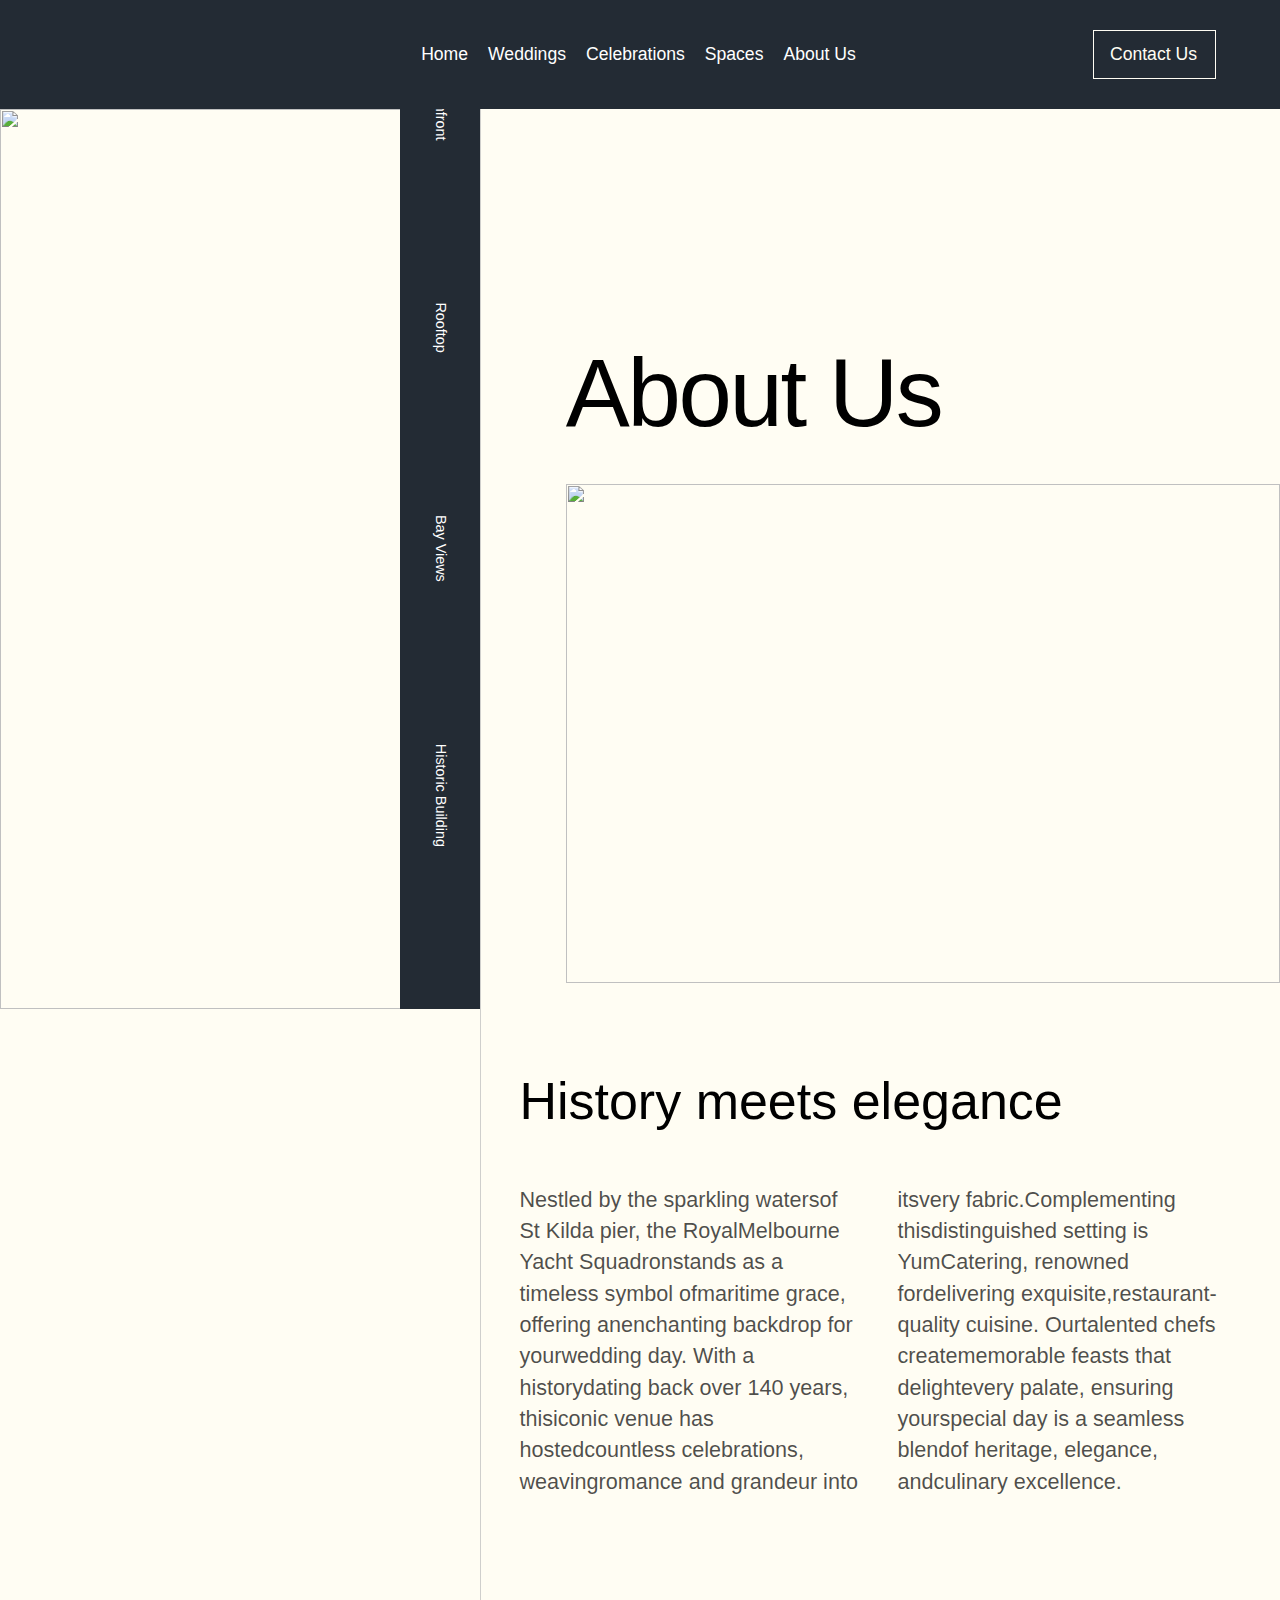
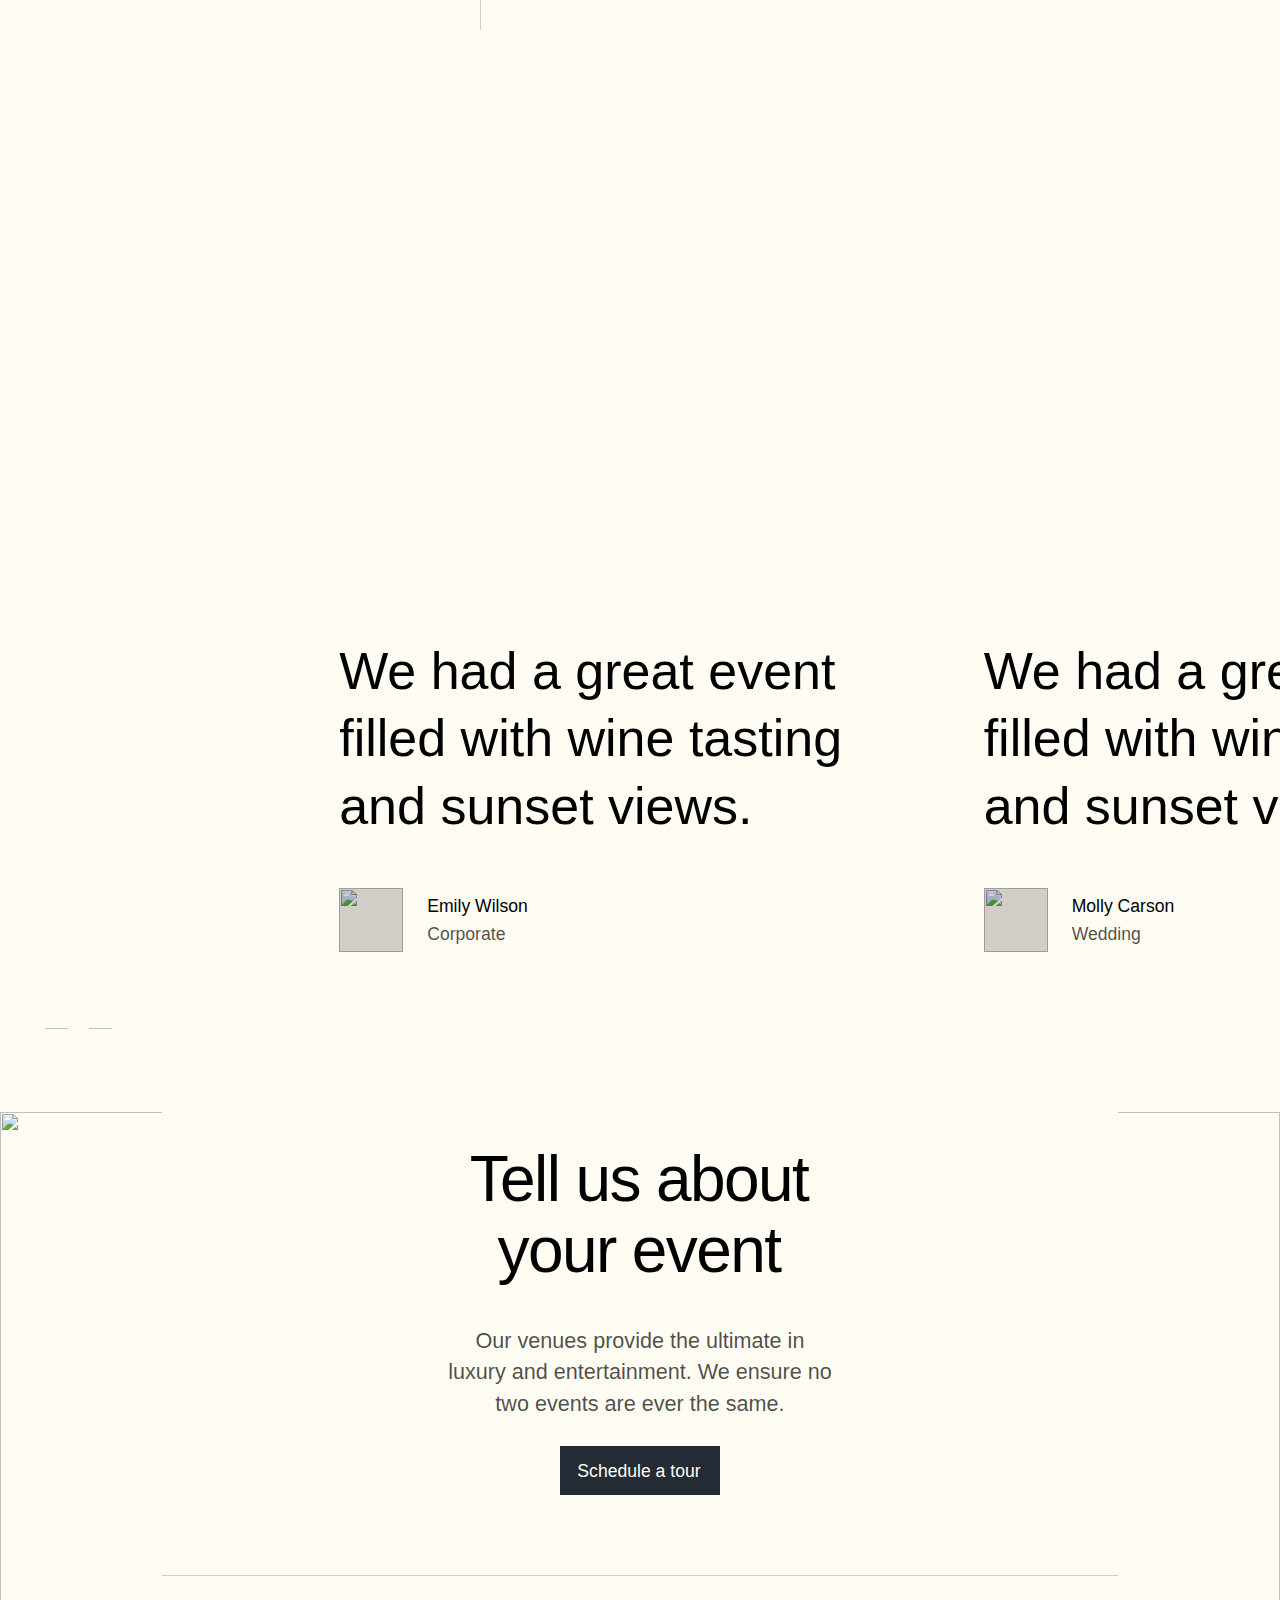
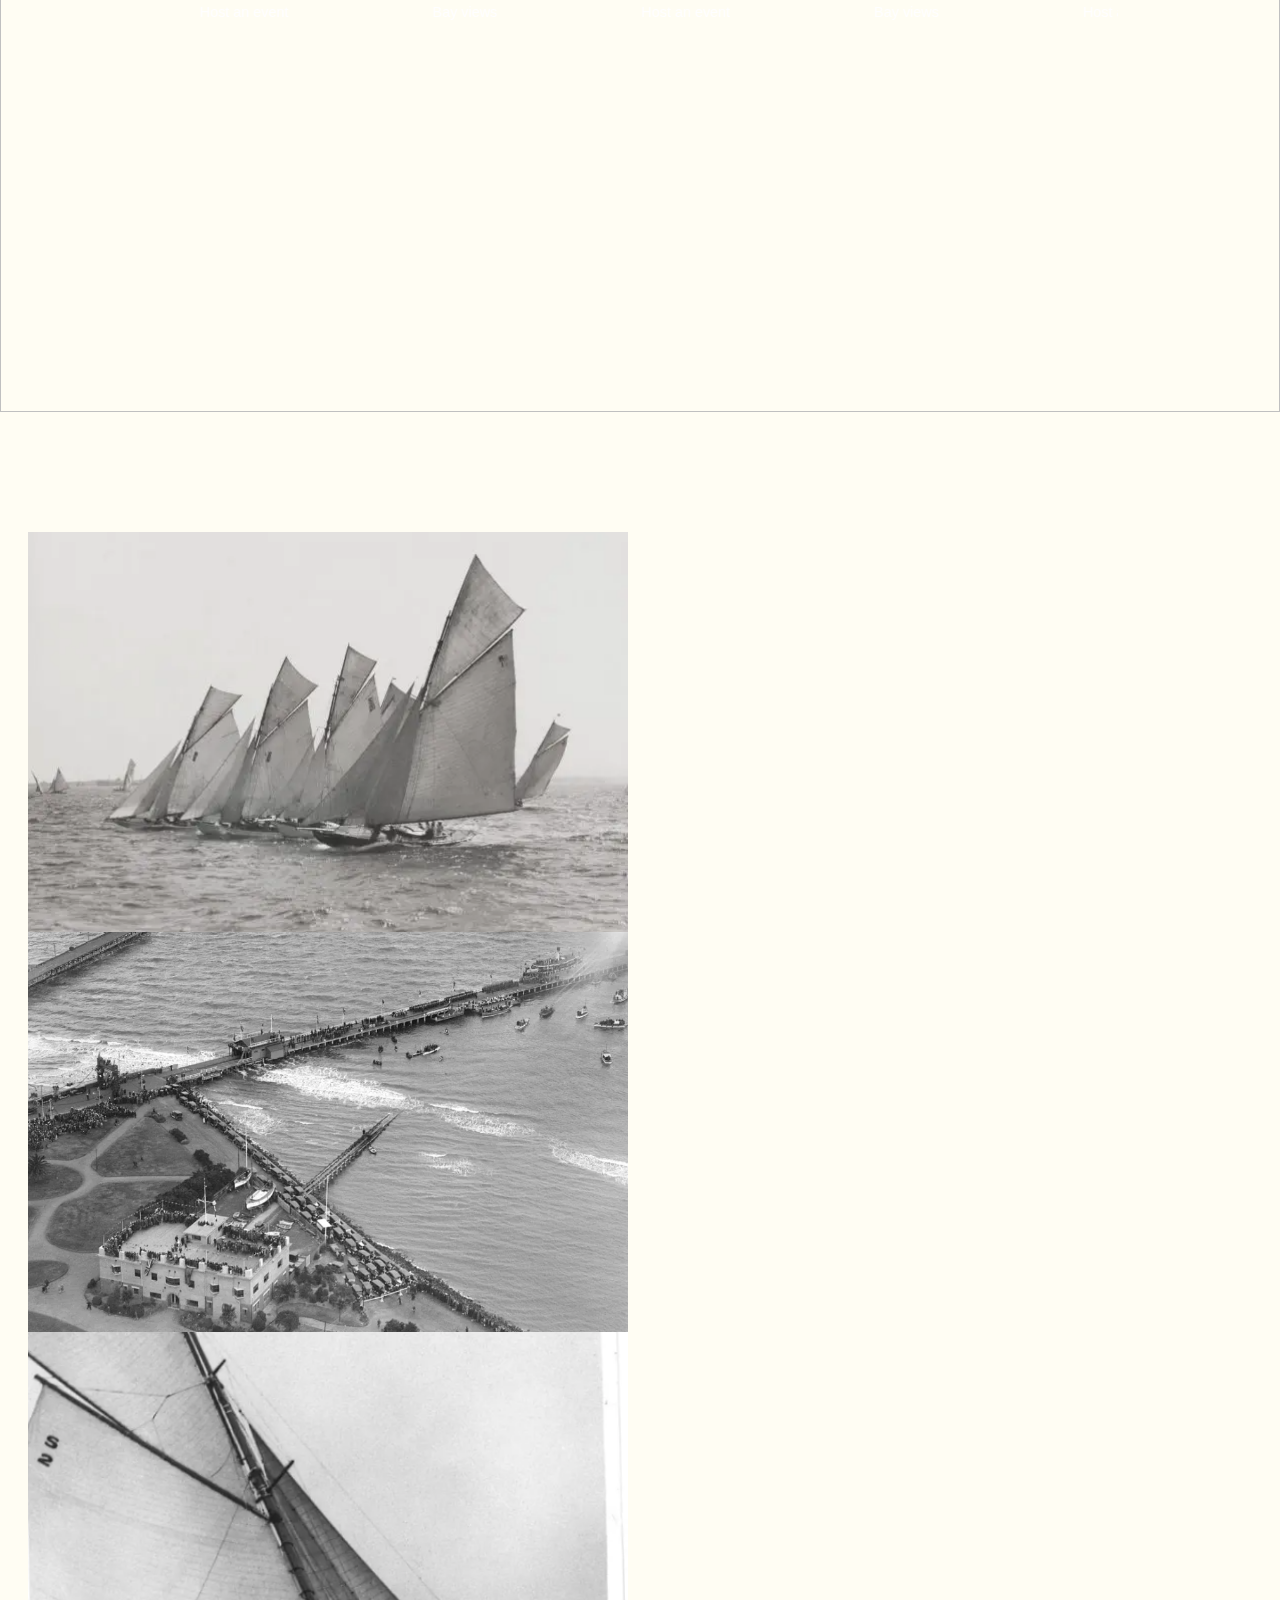
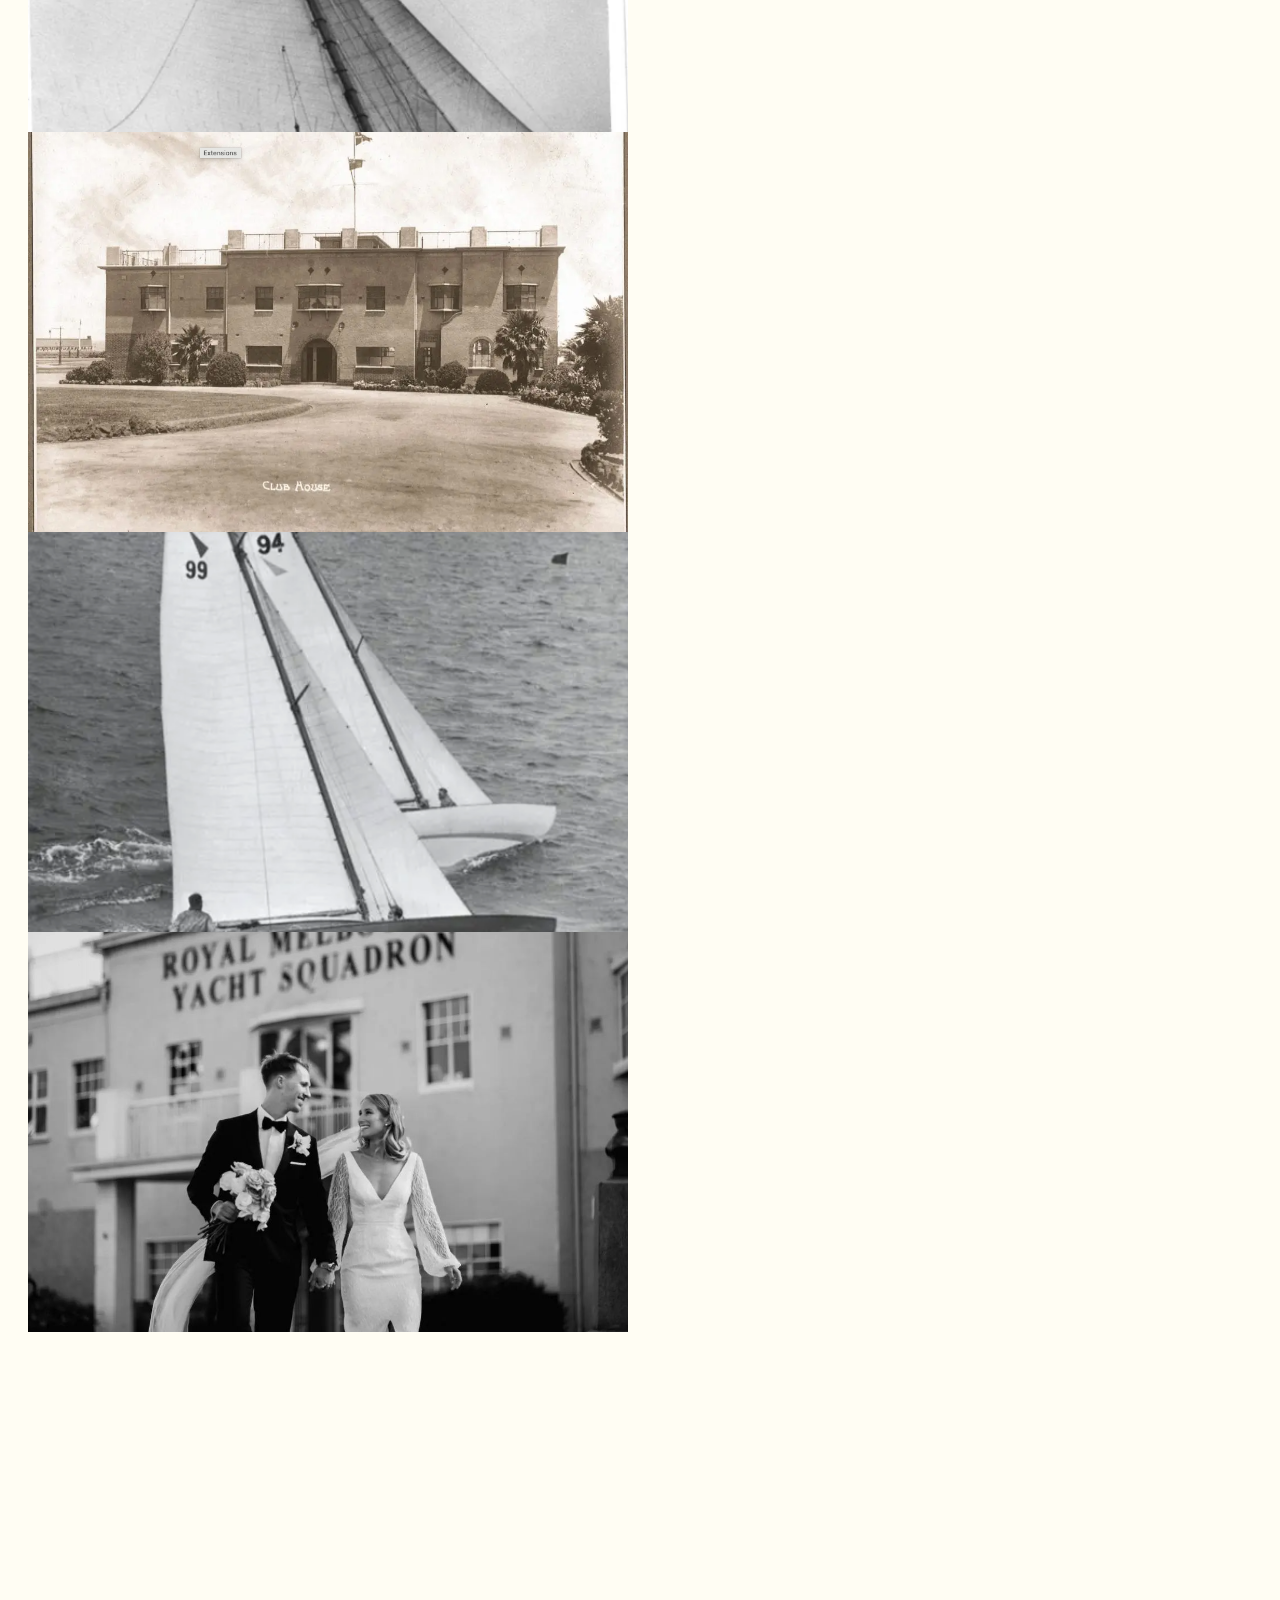
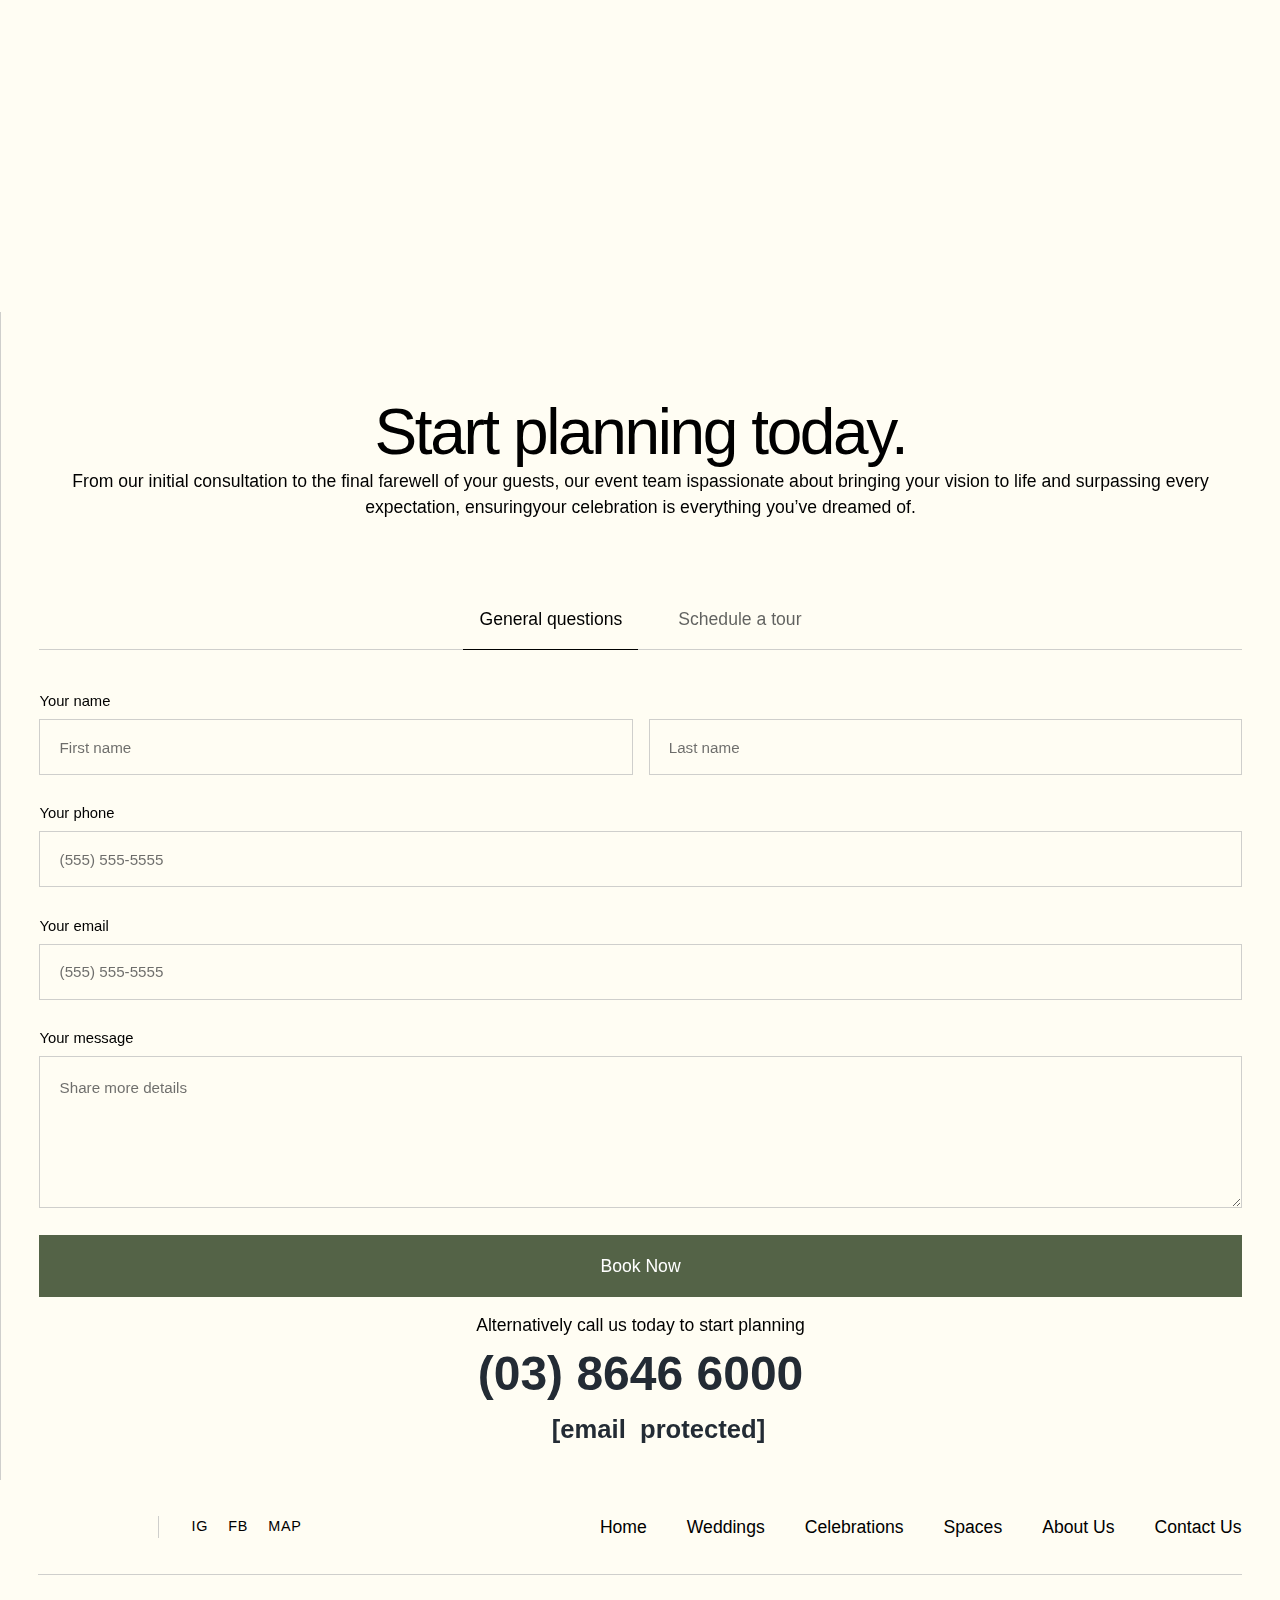
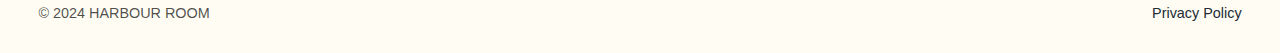
==== commit 6502c256: "Add files via upload" ====
--- a/about-us.html
+++ b/about-us.html
@@ -393,7 +393,7 @@
                                                                                 <textarea id="Message-7" name="Message-7" maxlength="5000" data-name="Message 7" placeholder="Share more details" class="input is-text-area w-input"></textarea>
                                                                             </div>
                                                                         </div>
-                                                                        <input type="submit" data-wait="Please wait..." class="button is-form-submit w-button" value="Send now"/>
+                                                                        <input type="submit" data-wait="Please wait..." class="button is-form-submit w-button" value="Book Now"/>
                                                                     </form>
                                                                     <div class="form-success w-form-done">
                                                                         <div>Thank you! Your submission has been received!</div>
@@ -449,7 +449,7 @@
                                                                                 <textarea id="Message-6" name="Message-6" maxlength="5000" data-name="Message 6" placeholder="Share more details" class="input is-text-area w-input"></textarea>
                                                                             </div>
                                                                         </div>
-                                                                        <input type="submit" data-wait="Please wait..." class="button is-form-submit w-button" value="Send now"/>
+                                                                        <input type="submit" data-wait="Please wait..." class="button is-form-submit w-button" value="Book Now"/>
                                                                     </form>
                                                                     <div class="form-success w-form-done">
                                                                         <div>Thank you! Your submission has been received!</div>
